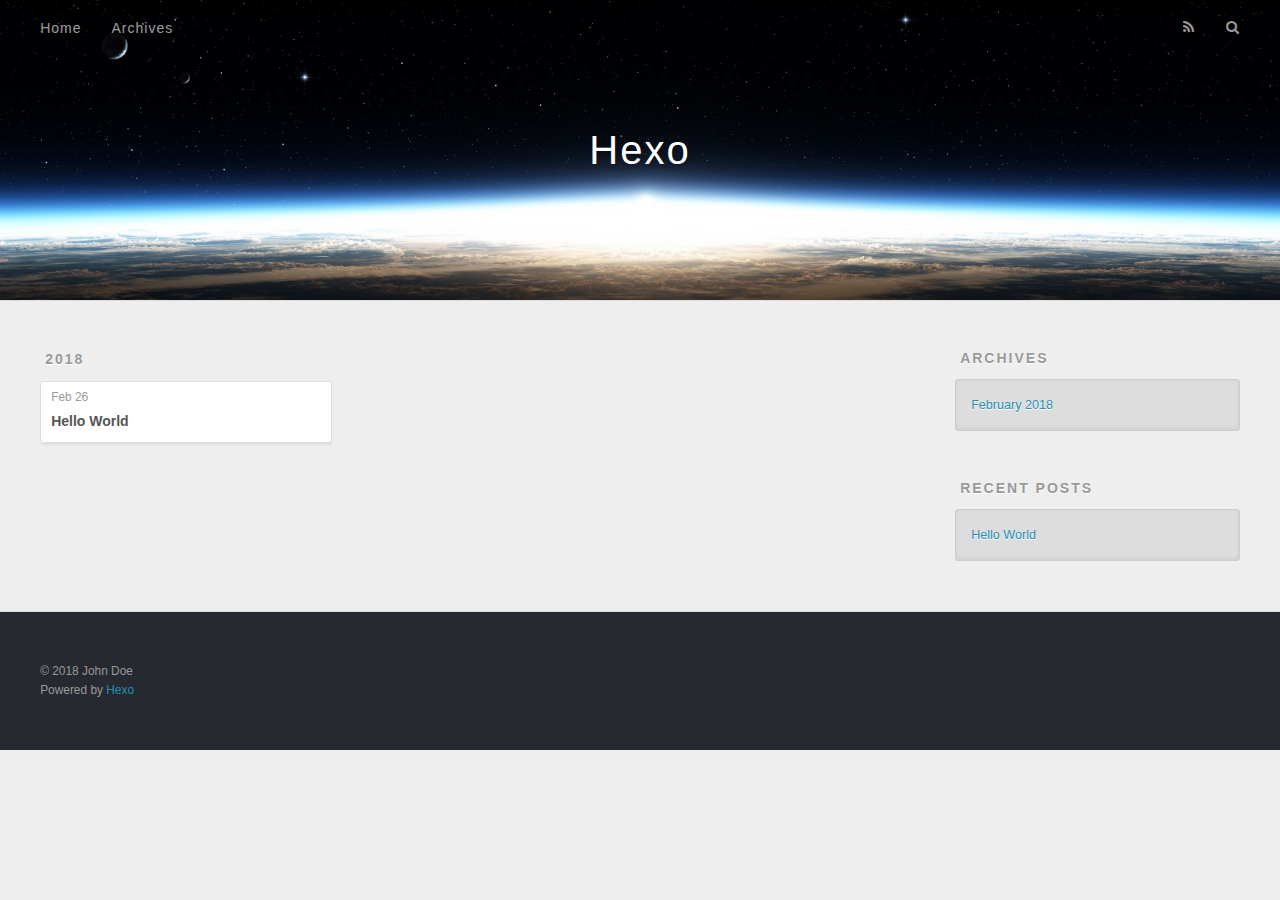
==== archives/index.html @ 4c71c55b "Site updated: 2018-02-26 14:39:07" ====
<!DOCTYPE html>
<html>
<head>
  <meta charset="utf-8">
  

  
  <title>Archives | Hexo</title>
  <meta name="viewport" content="width=device-width, initial-scale=1, maximum-scale=1">
  <meta property="og:type" content="website">
<meta property="og:title" content="Hexo">
<meta property="og:url" content="http://yoursite.com/archives/index.html">
<meta property="og:site_name" content="Hexo">
<meta name="twitter:card" content="summary">
<meta name="twitter:title" content="Hexo">
  
    <link rel="alternate" href="/atom.xml" title="Hexo" type="application/atom+xml">
  
  
    <link rel="icon" href="/favicon.png">
  
  
    <link href="//fonts.googleapis.com/css?family=Source+Code+Pro" rel="stylesheet" type="text/css">
  
  <link rel="stylesheet" href="/css/style.css">
</head>

<body>
  <div id="container">
    <div id="wrap">
      <header id="header">
  <div id="banner"></div>
  <div id="header-outer" class="outer">
    <div id="header-title" class="inner">
      <h1 id="logo-wrap">
        <a href="/" id="logo">Hexo</a>
      </h1>
      
    </div>
    <div id="header-inner" class="inner">
      <nav id="main-nav">
        <a id="main-nav-toggle" class="nav-icon"></a>
        
          <a class="main-nav-link" href="/">Home</a>
        
          <a class="main-nav-link" href="/archives">Archives</a>
        
      </nav>
      <nav id="sub-nav">
        
          <a id="nav-rss-link" class="nav-icon" href="/atom.xml" title="RSS Feed"></a>
        
        <a id="nav-search-btn" class="nav-icon" title="Search"></a>
      </nav>
      <div id="search-form-wrap">
        <form action="//google.com/search" method="get" accept-charset="UTF-8" class="search-form"><input type="search" name="q" class="search-form-input" placeholder="Search"><button type="submit" class="search-form-submit">&#xF002;</button><input type="hidden" name="sitesearch" value="http://yoursite.com"></form>
      </div>
    </div>
  </div>
</header>
      <div class="outer">
        <section id="main">
  
  
    
    
      
      
      <section class="archives-wrap">
        <div class="archive-year-wrap">
          <a href="/archives/2018" class="archive-year">2018</a>
        </div>
        <div class="archives">
    
    <article class="archive-article archive-type-post">
  <div class="archive-article-inner">
    <header class="archive-article-header">
      <a href="/2018/02/26/hello-world/" class="archive-article-date">
  <time datetime="2018-02-26T06:15:56.618Z" itemprop="datePublished">Feb 26</time>
</a>
      
  
    <h1 itemprop="name">
      <a class="archive-article-title" href="/2018/02/26/hello-world/">Hello World</a>
    </h1>
  

    </header>
  </div>
</article>
  
  
    </div></section>
  


</section>
        
          <aside id="sidebar">
  
    

  
    

  
    
  
    
  <div class="widget-wrap">
    <h3 class="widget-title">Archives</h3>
    <div class="widget">
      <ul class="archive-list"><li class="archive-list-item"><a class="archive-list-link" href="/archives/2018/02/">February 2018</a></li></ul>
    </div>
  </div>


  
    
  <div class="widget-wrap">
    <h3 class="widget-title">Recent Posts</h3>
    <div class="widget">
      <ul>
        
          <li>
            <a href="/2018/02/26/hello-world/">Hello World</a>
          </li>
        
      </ul>
    </div>
  </div>

  
</aside>
        
      </div>
      <footer id="footer">
  
  <div class="outer">
    <div id="footer-info" class="inner">
      &copy; 2018 John Doe<br>
      Powered by <a href="http://hexo.io/" target="_blank">Hexo</a>
    </div>
  </div>
</footer>
    </div>
    <nav id="mobile-nav">
  
    <a href="/" class="mobile-nav-link">Home</a>
  
    <a href="/archives" class="mobile-nav-link">Archives</a>
  
</nav>
    

<script src="//ajax.googleapis.com/ajax/libs/jquery/2.0.3/jquery.min.js"></script>


  <link rel="stylesheet" href="/fancybox/jquery.fancybox.css">
  <script src="/fancybox/jquery.fancybox.pack.js"></script>


<script src="/js/script.js"></script>



  </div>
</body>
</html>
---- css/style.css ----
body {
  width: 100%;
}
body:before,
body:after {
  content: "";
  display: table;
}
body:after {
  clear: both;
}
html,
body,
div,
span,
applet,
object,
iframe,
h1,
h2,
h3,
h4,
h5,
h6,
p,
blockquote,
pre,
a,
abbr,
acronym,
address,
big,
cite,
code,
del,
dfn,
em,
img,
ins,
kbd,
q,
s,
samp,
small,
strike,
strong,
sub,
sup,
tt,
var,
dl,
dt,
dd,
ol,
ul,
li,
fieldset,
form,
label,
legend,
table,
caption,
tbody,
tfoot,
thead,
tr,
th,
td {
  margin: 0;
  padding: 0;
  border: 0;
  outline: 0;
  font-weight: inherit;
  font-style: inherit;
  font-family: inherit;
  font-size: 100%;
  vertical-align: baseline;
}
body {
  line-height: 1;
  color: #000;
  background: #fff;
}
ol,
ul {
  list-style: none;
}
table {
  border-collapse: separate;
  border-spacing: 0;
  vertical-align: middle;
}
caption,
th,
td {
  text-align: left;
  font-weight: normal;
  vertical-align: middle;
}
a img {
  border: none;
}
input,
button {
  margin: 0;
  padding: 0;
}
input::-moz-focus-inner,
button::-moz-focus-inner {
  border: 0;
  padding: 0;
}
@font-face {
  font-family: FontAwesome;
  font-style: normal;
  font-weight: normal;
  src: url("fonts/fontawesome-webfont.eot?v=#4.0.3");
  src: url("fonts/fontawesome-webfont.eot?#iefix&v=#4.0.3") format("embedded-opentype"), url("fonts/fontawesome-webfont.woff?v=#4.0.3") format("woff"), url("fonts/fontawesome-webfont.ttf?v=#4.0.3") format("truetype"), url("fonts/fontawesome-webfont.svg#fontawesomeregular?v=#4.0.3") format("svg");
}
html,
body,
#container {
  height: 100%;
}
body {
  background: #eee;
  font: 14px -apple-system, BlinkMacSystemFont, "Segoe UI", "Roboto", "Oxygen", "Ubuntu", "Cantarell", "Fira Sans", "Droid Sans", "Helvetica Neue", sans-serif;
  -webkit-text-size-adjust: 100%;
}
.outer {
  max-width: 1220px;
  margin: 0 auto;
  padding: 0 20px;
}
.outer:before,
.outer:after {
  content: "";
  display: table;
}
.outer:after {
  clear: both;
}
.inner {
  display: inline;
  float: left;
  width: 98.33333333333333%;
  margin: 0 0.833333333333333%;
}
.left,
.alignleft {
  float: left;
}
.right,
.alignright {
  float: right;
}
.clear {
  clear: both;
}
#container {
  position: relative;
}
.mobile-nav-on {
  overflow: hidden;
}
#wrap {
  height: 100%;
  width: 100%;
  position: absolute;
  top: 0;
  left: 0;
  -webkit-transition: 0.2s ease-out;
  -moz-transition: 0.2s ease-out;
  -ms-transition: 0.2s ease-out;
  transition: 0.2s ease-out;
  z-index: 1;
  background: #eee;
}
.mobile-nav-on #wrap {
  left: 280px;
}
@media screen and (min-width: 768px) {
  #main {
    display: inline;
    float: left;
    width: 73.33333333333333%;
    margin: 0 0.833333333333333%;
  }
}
.article-date,
.article-category-link,
.archive-year,
.widget-title {
  text-decoration: none;
  text-transform: uppercase;
  letter-spacing: 2px;
  color: #999;
  margin-bottom: 1em;
  margin-left: 5px;
  line-height: 1em;
  text-shadow: 0 1px #fff;
  font-weight: bold;
}
.article-inner,
.archive-article-inner {
  background: #fff;
  -webkit-box-shadow: 1px 2px 3px #ddd;
  box-shadow: 1px 2px 3px #ddd;
  border: 1px solid #ddd;
  border-radius: 3px;
}
.article-entry h1,
.widget h1 {
  font-size: 2em;
}
.article-entry h2,
.widget h2 {
  font-size: 1.5em;
}
.article-entry h3,
.widget h3 {
  font-size: 1.3em;
}
.article-entry h4,
.widget h4 {
  font-size: 1.2em;
}
.article-entry h5,
.widget h5 {
  font-size: 1em;
}
.article-entry h6,
.widget h6 {
  font-size: 1em;
  color: #999;
}
.article-entry hr,
.widget hr {
  border: 1px dashed #ddd;
}
.article-entry strong,
.widget strong {
  font-weight: bold;
}
.article-entry em,
.widget em,
.article-entry cite,
.widget cite {
  font-style: italic;
}
.article-entry sup,
.widget sup,
.article-entry sub,
.widget sub {
  font-size: 0.75em;
  line-height: 0;
  position: relative;
  vertical-align: baseline;
}
.article-entry sup,
.widget sup {
  top: -0.5em;
}
.article-entry sub,
.widget sub {
  bottom: -0.2em;
}
.article-entry small,
.widget small {
  font-size: 0.85em;
}
.article-entry acronym,
.widget acronym,
.article-entry abbr,
.widget abbr {
  border-bottom: 1px dotted;
}
.article-entry ul,
.widget ul,
.article-entry ol,
.widget ol,
.article-entry dl,
.widget dl {
  margin: 0 20px;
  line-height: 1.6em;
}
.article-entry ul ul,
.widget ul ul,
.article-entry ol ul,
.widget ol ul,
.article-entry ul ol,
.widget ul ol,
.article-entry ol ol,
.widget ol ol {
  margin-top: 0;
  margin-bottom: 0;
}
.article-entry ul,
.widget ul {
  list-style: disc;
}
.article-entry ol,
.widget ol {
  list-style: decimal;
}
.article-entry dt,
.widget dt {
  font-weight: bold;
}
#header {
  height: 300px;
  position: relative;
  border-bottom: 1px solid #ddd;
}
#header:before,
#header:after {
  content: "";
  position: absolute;
  left: 0;
  right: 0;
  height: 40px;
}
#header:before {
  top: 0;
  background: -webkit-linear-gradient(rgba(0,0,0,0.2), transparent);
  background: -moz-linear-gradient(rgba(0,0,0,0.2), transparent);
  background: -ms-linear-gradient(rgba(0,0,0,0.2), transparent);
  background: linear-gradient(rgba(0,0,0,0.2), transparent);
}
#header:after {
  bottom: 0;
  background: -webkit-linear-gradient(transparent, rgba(0,0,0,0.2));
  background: -moz-linear-gradient(transparent, rgba(0,0,0,0.2));
  background: -ms-linear-gradient(transparent, rgba(0,0,0,0.2));
  background: linear-gradient(transparent, rgba(0,0,0,0.2));
}
#header-outer {
  height: 100%;
  position: relative;
}
#header-inner {
  position: relative;
  overflow: hidden;
}
#banner {
  position: absolute;
  top: 0;
  left: 0;
  width: 100%;
  height: 100%;
  background: url("images/banner.jpg") center #000;
  -webkit-background-size: cover;
  -moz-background-size: cover;
  background-size: cover;
  z-index: -1;
}
#header-title {
  text-align: center;
  height: 40px;
  position: absolute;
  top: 50%;
  left: 0;
  margin-top: -20px;
}
#logo,
#subtitle {
  text-decoration: none;
  color: #fff;
  font-weight: 300;
  text-shadow: 0 1px 4px rgba(0,0,0,0.3);
}
#logo {
  font-size: 40px;
  line-height: 40px;
  letter-spacing: 2px;
}
#subtitle {
  font-size: 16px;
  line-height: 16px;
  letter-spacing: 1px;
}
#subtitle-wrap {
  margin-top: 16px;
}
#main-nav {
  float: left;
  margin-left: -15px;
}
.nav-icon,
.main-nav-link {
  float: left;
  color: #fff;
  opacity: 0.6;
  text-decoration: none;
  text-shadow: 0 1px rgba(0,0,0,0.2);
  -webkit-transition: opacity 0.2s;
  -moz-transition: opacity 0.2s;
  -ms-transition: opacity 0.2s;
  transition: opacity 0.2s;
  display: block;
  padding: 20px 15px;
}
.nav-icon:hover,
.main-nav-link:hover {
  opacity: 1;
}
.nav-icon {
  font-family: FontAwesome;
  text-align: center;
  font-size: 14px;
  width: 14px;
  height: 14px;
  padding: 20px 15px;
  position: relative;
  cursor: pointer;
}
.main-nav-link {
  font-weight: 300;
  letter-spacing: 1px;
}
@media screen and (max-width: 479px) {
  .main-nav-link {
    display: none;
  }
}
#main-nav-toggle {
  display: none;
}
#main-nav-toggle:before {
  content: "\f0c9";
}
@media screen and (max-width: 479px) {
  #main-nav-toggle {
    display: block;
  }
}
#sub-nav {
  float: right;
  margin-right: -15px;
}
#nav-rss-link:before {
  content: "\f09e";
}
#nav-search-btn:before {
  content: "\f002";
}
#search-form-wrap {
  position: absolute;
  top: 15px;
  width: 150px;
  height: 30px;
  right: -150px;
  opacity: 0;
  -webkit-transition: 0.2s ease-out;
  -moz-transition: 0.2s ease-out;
  -ms-transition: 0.2s ease-out;
  transition: 0.2s ease-out;
}
#search-form-wrap.on {
  opacity: 1;
  right: 0;
}
@media screen and (max-width: 479px) {
  #search-form-wrap {
    width: 100%;
    right: -100%;
  }
}
.search-form {
  position: absolute;
  top: 0;
  left: 0;
  right: 0;
  background: #fff;
  padding: 5px 15px;
  border-radius: 15px;
  -webkit-box-shadow: 0 0 10px rgba(0,0,0,0.3);
  box-shadow: 0 0 10px rgba(0,0,0,0.3);
}
.search-form-input {
  border: none;
  background: none;
  color: #555;
  width: 100%;
  font: 13px -apple-system, BlinkMacSystemFont, "Segoe UI", "Roboto", "Oxygen", "Ubuntu", "Cantarell", "Fira Sans", "Droid Sans", "Helvetica Neue", sans-serif;
  outline: none;
}
.search-form-input::-webkit-search-results-decoration,
.search-form-input::-webkit-search-cancel-button {
  -webkit-appearance: none;
}
.search-form-submit {
  position: absolute;
  top: 50%;
  right: 10px;
  margin-top: -7px;
  font: 13px FontAwesome;
  border: none;
  background: none;
  color: #bbb;
  cursor: pointer;
}
.search-form-submit:hover,
.search-form-submit:focus {
  color: #777;
}
.article {
  margin: 50px 0;
}
.article-inner {
  overflow: hidden;
}
.article-meta:before,
.article-meta:after {
  content: "";
  display: table;
}
.article-meta:after {
  clear: both;
}
.article-date {
  float: left;
}
.article-category {
  float: left;
  line-height: 1em;
  color: #ccc;
  text-shadow: 0 1px #fff;
  margin-left: 8px;
}
.article-category:before {
  content: "\2022";
}
.article-category-link {
  margin: 0 12px 1em;
}
.article-header {
  padding: 20px 20px 0;
}
.article-title {
  text-decoration: none;
  font-size: 2em;
  font-weight: bold;
  color: #555;
  line-height: 1.1em;
  -webkit-transition: color 0.2s;
  -moz-transition: color 0.2s;
  -ms-transition: color 0.2s;
  transition: color 0.2s;
}
a.article-title:hover {
  color: #258fb8;
}
.article-entry {
  color: #555;
  padding: 0 20px;
}
.article-entry:before,
.article-entry:after {
  content: "";
  display: table;
}
.article-entry:after {
  clear: both;
}
.article-entry p,
.article-entry table {
  line-height: 1.6em;
  margin: 1.6em 0;
}
.article-entry h1,
.article-entry h2,
.article-entry h3,
.article-entry h4,
.article-entry h5,
.article-entry h6 {
  font-weight: bold;
}
.article-entry h1,
.article-entry h2,
.article-entry h3,
.article-entry h4,
.article-entry h5,
.article-entry h6 {
  line-height: 1.1em;
  margin: 1.1em 0;
}
.article-entry a {
  color: #258fb8;
  text-decoration: none;
}
.article-entry a:hover {
  text-decoration: underline;
}
.article-entry ul,
.article-entry ol,
.article-entry dl {
  margin-top: 1.6em;
  margin-bottom: 1.6em;
}
.article-entry img,
.article-entry video {
  max-width: 100%;
  height: auto;
  display: block;
  margin: auto;
}
.article-entry iframe {
  border: none;
}
.article-entry table {
  width: 100%;
  border-collapse: collapse;
  border-spacing: 0;
}
.article-entry th {
  font-weight: bold;
  border-bottom: 3px solid #ddd;
  padding-bottom: 0.5em;
}
.article-entry td {
  border-bottom: 1px solid #ddd;
  padding: 10px 0;
}
.article-entry blockquote {
  font-family: Georgia, "Times New Roman", serif;
  font-size: 1.4em;
  margin: 1.6em 20px;
  text-align: center;
}
.article-entry blockquote footer {
  font-size: 14px;
  margin: 1.6em 0;
  font-family: -apple-system, BlinkMacSystemFont, "Segoe UI", "Roboto", "Oxygen", "Ubuntu", "Cantarell", "Fira Sans", "Droid Sans", "Helvetica Neue", sans-serif;
}
.article-entry blockquote footer cite:before {
  content: "—";
  padding: 0 0.5em;
}
.article-entry .pullquote {
  text-align: left;
  width: 45%;
  margin: 0;
}
.article-entry .pullquote.left {
  margin-left: 0.5em;
  margin-right: 1em;
}
.article-entry .pullquote.right {
  margin-right: 0.5em;
  margin-left: 1em;
}
.article-entry .caption {
  color: #999;
  display: block;
  font-size: 0.9em;
  margin-top: 0.5em;
  position: relative;
  text-align: center;
}
.article-entry .video-container {
  position: relative;
  padding-top: 56.25%;
  height: 0;
  overflow: hidden;
}
.article-entry .video-container iframe,
.article-entry .video-container object,
.article-entry .video-container embed {
  position: absolute;
  top: 0;
  left: 0;
  width: 100%;
  height: 100%;
  margin-top: 0;
}
.article-more-link a {
  display: inline-block;
  line-height: 1em;
  padding: 6px 15px;
  border-radius: 15px;
  background: #eee;
  color: #999;
  text-shadow: 0 1px #fff;
  text-decoration: none;
}
.article-more-link a:hover {
  background: #258fb8;
  color: #fff;
  text-decoration: none;
  text-shadow: 0 1px #1e7293;
}
.article-footer {
  font-size: 0.85em;
  line-height: 1.6em;
  border-top: 1px solid #ddd;
  padding-top: 1.6em;
  margin: 0 20px 20px;
}
.article-footer:before,
.article-footer:after {
  content: "";
  display: table;
}
.article-footer:after {
  clear: both;
}
.article-footer a {
  color: #999;
  text-decoration: none;
}
.article-footer a:hover {
  color: #555;
}
.article-tag-list-item {
  float: left;
  margin-right: 10px;
}
.article-tag-list-link:before {
  content: "#";
}
.article-comment-link {
  float: right;
}
.article-comment-link:before {
  content: "\f075";
  font-family: FontAwesome;
  padding-right: 8px;
}
.article-share-link {
  cursor: pointer;
  float: right;
  margin-left: 20px;
}
.article-share-link:before {
  content: "\f064";
  font-family: FontAwesome;
  padding-right: 6px;
}
#article-nav {
  position: relative;
}
#article-nav:before,
#article-nav:after {
  content: "";
  display: table;
}
#article-nav:after {
  clear: both;
}
@media screen and (min-width: 768px) {
  #article-nav {
    margin: 50px 0;
  }
  #article-nav:before {
    width: 8px;
    height: 8px;
    position: absolute;
    top: 50%;
    left: 50%;
    margin-top: -4px;
    margin-left: -4px;
    content: "";
    border-radius: 50%;
    background: #ddd;
    -webkit-box-shadow: 0 1px 2px #fff;
    box-shadow: 0 1px 2px #fff;
  }
}
.article-nav-link-wrap {
  text-decoration: none;
  text-shadow: 0 1px #fff;
  color: #999;
  -webkit-box-sizing: border-box;
  -moz-box-sizing: border-box;
  box-sizing: border-box;
  margin-top: 50px;
  text-align: center;
  display: block;
}
.article-nav-link-wrap:hover {
  color: #555;
}
@media screen and (min-width: 768px) {
  .article-nav-link-wrap {
    width: 50%;
    margin-top: 0;
  }
}
@media screen and (min-width: 768px) {
  #article-nav-newer {
    float: left;
    text-align: right;
    padding-right: 20px;
  }
}
@media screen and (min-width: 768px) {
  #article-nav-older {
    float: right;
    text-align: left;
    padding-left: 20px;
  }
}
.article-nav-caption {
  text-transform: uppercase;
  letter-spacing: 2px;
  color: #ddd;
  line-height: 1em;
  font-weight: bold;
}
#article-nav-newer .article-nav-caption {
  margin-right: -2px;
}
.article-nav-title {
  font-size: 0.85em;
  line-height: 1.6em;
  margin-top: 0.5em;
}
.article-share-box {
  position: absolute;
  display: none;
  background: #fff;
  -webkit-box-shadow: 1px 2px 10px rgba(0,0,0,0.2);
  box-shadow: 1px 2px 10px rgba(0,0,0,0.2);
  border-radius: 3px;
  margin-left: -145px;
  overflow: hidden;
  z-index: 1;
}
.article-share-box.on {
  display: block;
}
.article-share-input {
  width: 100%;
  background: none;
  -webkit-box-sizing: border-box;
  -moz-box-sizing: border-box;
  box-sizing: border-box;
  font: 14px -apple-system, BlinkMacSystemFont, "Segoe UI", "Roboto", "Oxygen", "Ubuntu", "Cantarell", "Fira Sans", "Droid Sans", "Helvetica Neue", sans-serif;
  padding: 0 15px;
  color: #555;
  outline: none;
  border: 1px solid #ddd;
  border-radius: 3px 3px 0 0;
  height: 36px;
  line-height: 36px;
}
.article-share-links {
  background: #eee;
}
.article-share-links:before,
.article-share-links:after {
  content: "";
  display: table;
}
.article-share-links:after {
  clear: both;
}
.article-share-twitter,
.article-share-facebook,
.article-share-pinterest,
.article-share-google {
  width: 50px;
  height: 36px;
  display: block;
  float: left;
  position: relative;
  color: #999;
  text-shadow: 0 1px #fff;
}
.article-share-twitter:before,
.article-share-facebook:before,
.article-share-pinterest:before,
.article-share-google:before {
  font-size: 20px;
  font-family: FontAwesome;
  width: 20px;
  height: 20px;
  position: absolute;
  top: 50%;
  left: 50%;
  margin-top: -10px;
  margin-left: -10px;
  text-align: center;
}
.article-share-twitter:hover,
.article-share-facebook:hover,
.article-share-pinterest:hover,
.article-share-google:hover {
  color: #fff;
}
.article-share-twitter:before {
  content: "\f099";
}
.article-share-twitter:hover {
  background: #00aced;
  text-shadow: 0 1px #008abe;
}
.article-share-facebook:before {
  content: "\f09a";
}
.article-share-facebook:hover {
  background: #3b5998;
  text-shadow: 0 1px #2f477a;
}
.article-share-pinterest:before {
  content: "\f0d2";
}
.article-share-pinterest:hover {
  background: #cb2027;
  text-shadow: 0 1px #a21a1f;
}
.article-share-google:before {
  content: "\f0d5";
}
.article-share-google:hover {
  background: #dd4b39;
  text-shadow: 0 1px #be3221;
}
.article-gallery {
  background: #000;
  position: relative;
}
.article-gallery-photos {
  position: relative;
  overflow: hidden;
}
.article-gallery-img {
  display: none;
  max-width: 100%;
}
.article-gallery-img:first-child {
  display: block;
}
.article-gallery-img.loaded {
  position: absolute;
  display: block;
}
.article-gallery-img img {
  display: block;
  max-width: 100%;
  margin: 0 auto;
}
#comments {
  background: #fff;
  -webkit-box-shadow: 1px 2px 3px #ddd;
  box-shadow: 1px 2px 3px #ddd;
  padding: 20px;
  border: 1px solid #ddd;
  border-radius: 3px;
  margin: 50px 0;
}
#comments a {
  color: #258fb8;
}
.archives-wrap {
  margin: 50px 0;
}
.archives:before,
.archives:after {
  content: "";
  display: table;
}
.archives:after {
  clear: both;
}
.archive-year-wrap {
  margin-bottom: 1em;
}
.archives {
  -webkit-column-gap: 10px;
  -moz-column-gap: 10px;
  column-gap: 10px;
}
@media screen and (min-width: 480px) and (max-width: 767px) {
  .archives {
    -webkit-column-count: 2;
    -moz-column-count: 2;
    column-count: 2;
  }
}
@media screen and (min-width: 768px) {
  .archives {
    -webkit-column-count: 3;
    -moz-column-count: 3;
    column-count: 3;
  }
}
.archive-article {
  -webkit-column-break-inside: avoid;
  page-break-inside: avoid;
  overflow: hidden;
  break-inside: avoid-column;
}
.archive-article-inner {
  padding: 10px;
  margin-bottom: 15px;
}
.archive-article-title {
  text-decoration: none;
  font-weight: bold;
  color: #555;
  -webkit-transition: color 0.2s;
  -moz-transition: color 0.2s;
  -ms-transition: color 0.2s;
  transition: color 0.2s;
  line-height: 1.6em;
}
.archive-article-title:hover {
  color: #258fb8;
}
.archive-article-footer {
  margin-top: 1em;
}
.archive-article-date {
  color: #999;
  text-decoration: none;
  font-size: 0.85em;
  line-height: 1em;
  margin-bottom: 0.5em;
  display: block;
}
#page-nav {
  margin: 50px auto;
  background: #fff;
  -webkit-box-shadow: 1px 2px 3px #ddd;
  box-shadow: 1px 2px 3px #ddd;
  border: 1px solid #ddd;
  border-radius: 3px;
  text-align: center;
  color: #999;
  overflow: hidden;
}
#page-nav:before,
#page-nav:after {
  content: "";
  display: table;
}
#page-nav:after {
  clear: both;
}
#page-nav a,
#page-nav span {
  padding: 10px 20px;
  line-height: 1;
  height: 2ex;
}
#page-nav a {
  color: #999;
  text-decoration: none;
}
#page-nav a:hover {
  background: #999;
  color: #fff;
}
#page-nav .prev {
  float: left;
}
#page-nav .next {
  float: right;
}
#page-nav .page-number {
  display: inline-block;
}
@media screen and (max-width: 479px) {
  #page-nav .page-number {
    display: none;
  }
}
#page-nav .current {
  color: #555;
  font-weight: bold;
}
#page-nav .space {
  color: #ddd;
}
#footer {
  background: #262a30;
  padding: 50px 0;
  border-top: 1px solid #ddd;
  color: #999;
}
#footer a {
  color: #258fb8;
  text-decoration: none;
}
#footer a:hover {
  text-decoration: underline;
}
#footer-info {
  line-height: 1.6em;
  font-size: 0.85em;
}
.article-entry pre,
.article-entry .highlight {
  background: #2d2d2d;
  margin: 0 -20px;
  padding: 15px 20px;
  border-style: solid;
  border-color: #ddd;
  border-width: 1px 0;
  overflow: auto;
  color: #ccc;
  line-height: 22.400000000000002px;
}
.article-entry .highlight .gutter pre,
.article-entry .gist .gist-file .gist-data .line-numbers {
  color: #666;
  font-size: 0.85em;
}
.article-entry pre,
.article-entry code {
  font-family: "Source Code Pro", Consolas, Monaco, Menlo, Consolas, monospace;
}
.article-entry code {
  background: #eee;
  text-shadow: 0 1px #fff;
  padding: 0 0.3em;
}
.article-entry pre code {
  background: none;
  text-shadow: none;
  padding: 0;
}
.article-entry .highlight pre {
  border: none;
  margin: 0;
  padding: 0;
}
.article-entry .highlight table {
  margin: 0;
  width: auto;
}
.article-entry .highlight td {
  border: none;
  padding: 0;
}
.article-entry .highlight figcaption {
  font-size: 0.85em;
  color: #999;
  line-height: 1em;
  margin-bottom: 1em;
}
.article-entry .highlight figcaption:before,
.article-entry .highlight figcaption:after {
  content: "";
  display: table;
}
.article-entry .highlight figcaption:after {
  clear: both;
}
.article-entry .highlight figcaption a {
  float: right;
}
.article-entry .highlight .gutter pre {
  text-align: right;
  padding-right: 20px;
}
.article-entry .highlight .line {
  height: 22.400000000000002px;
}
.article-entry .highlight .line.marked {
  background: #515151;
}
.article-entry .gist {
  margin: 0 -20px;
  border-style: solid;
  border-color: #ddd;
  border-width: 1px 0;
  background: #2d2d2d;
  padding: 15px 20px 15px 0;
}
.article-entry .gist .gist-file {
  border: none;
  font-family: "Source Code Pro", Consolas, Monaco, Menlo, Consolas, monospace;
  margin: 0;
}
.article-entry .gist .gist-file .gist-data {
  background: none;
  border: none;
}
.article-entry .gist .gist-file .gist-data .line-numbers {
  background: none;
  border: none;
  padding: 0 20px 0 0;
}
.article-entry .gist .gist-file .gist-data .line-data {
  padding: 0 !important;
}
.article-entry .gist .gist-file .highlight {
  margin: 0;
  padding: 0;
  border: none;
}
.article-entry .gist .gist-file .gist-meta {
  background: #2d2d2d;
  color: #999;
  font: 0.85em -apple-system, BlinkMacSystemFont, "Segoe UI", "Roboto", "Oxygen", "Ubuntu", "Cantarell", "Fira Sans", "Droid Sans", "Helvetica Neue", sans-serif;
  text-shadow: 0 0;
  padding: 0;
  margin-top: 1em;
  margin-left: 20px;
}
.article-entry .gist .gist-file .gist-meta a {
  color: #258fb8;
  font-weight: normal;
}
.article-entry .gist .gist-file .gist-meta a:hover {
  text-decoration: underline;
}
pre .comment,
pre .title {
  color: #999;
}
pre .variable,
pre .attribute,
pre .tag,
pre .regexp,
pre .ruby .constant,
pre .xml .tag .title,
pre .xml .pi,
pre .xml .doctype,
pre .html .doctype,
pre .css .id,
pre .css .class,
pre .css .pseudo {
  color: #f2777a;
}
pre .number,
pre .preprocessor,
pre .built_in,
pre .literal,
pre .params,
pre .constant {
  color: #f99157;
}
pre .class,
pre .ruby .class .title,
pre .css .rules .attribute {
  color: #9c9;
}
pre .string,
pre .value,
pre .inheritance,
pre .header,
pre .ruby .symbol,
pre .xml .cdata {
  color: #9c9;
}
pre .css .hexcolor {
  color: #6cc;
}
pre .function,
pre .python .decorator,
pre .python .title,
pre .ruby .function .title,
pre .ruby .title .keyword,
pre .perl .sub,
pre .javascript .title,
pre .coffeescript .title {
  color: #69c;
}
pre .keyword,
pre .javascript .function {
  color: #c9c;
}
@media screen and (max-width: 479px) {
  #mobile-nav {
    position: absolute;
    top: 0;
    left: 0;
    width: 280px;
    height: 100%;
    background: #191919;
    border-right: 1px solid #fff;
  }
}
@media screen and (max-width: 479px) {
  .mobile-nav-link {
    display: block;
    color: #999;
    text-decoration: none;
    padding: 15px 20px;
    font-weight: bold;
  }
  .mobile-nav-link:hover {
    color: #fff;
  }
}
@media screen and (min-width: 768px) {
  #sidebar {
    display: inline;
    float: left;
    width: 23.333333333333332%;
    margin: 0 0.833333333333333%;
  }
}
.widget-wrap {
  margin: 50px 0;
}
.widget {
  color: #777;
  text-shadow: 0 1px #fff;
  background: #ddd;
  -webkit-box-shadow: 0 -1px 4px #ccc inset;
  box-shadow: 0 -1px 4px #ccc inset;
  border: 1px solid #ccc;
  padding: 15px;
  border-radius: 3px;
}
.widget a {
  color: #258fb8;
  text-decoration: none;
}
.widget a:hover {
  text-decoration: underline;
}
.widget ul ul,
.widget ol ul,
.widget dl ul,
.widget ul ol,
.widget ol ol,
.widget dl ol,
.widget ul dl,
.widget ol dl,
.widget dl dl {
  margin-left: 15px;
  list-style: disc;
}
.widget {
  line-height: 1.6em;
  word-wrap: break-word;
  font-size: 0.9em;
}
.widget ul,
.widget ol {
  list-style: none;
  margin: 0;
}
.widget ul ul,
.widget ol ul,
.widget ul ol,
.widget ol ol {
  margin: 0 20px;
}
.widget ul ul,
.widget ol ul {
  list-style: disc;
}
.widget ul ol,
.widget ol ol {
  list-style: decimal;
}
.category-list-count,
.tag-list-count,
.archive-list-count {
  padding-left: 5px;
  color: #999;
  font-size: 0.85em;
}
.category-list-count:before,
.tag-list-count:before,
.archive-list-count:before {
  content: "(";
}
.category-list-count:after,
.tag-list-count:after,
.archive-list-count:after {
  content: ")";
}
.tagcloud a {
  margin-right: 5px;
  display: inline-block;
}
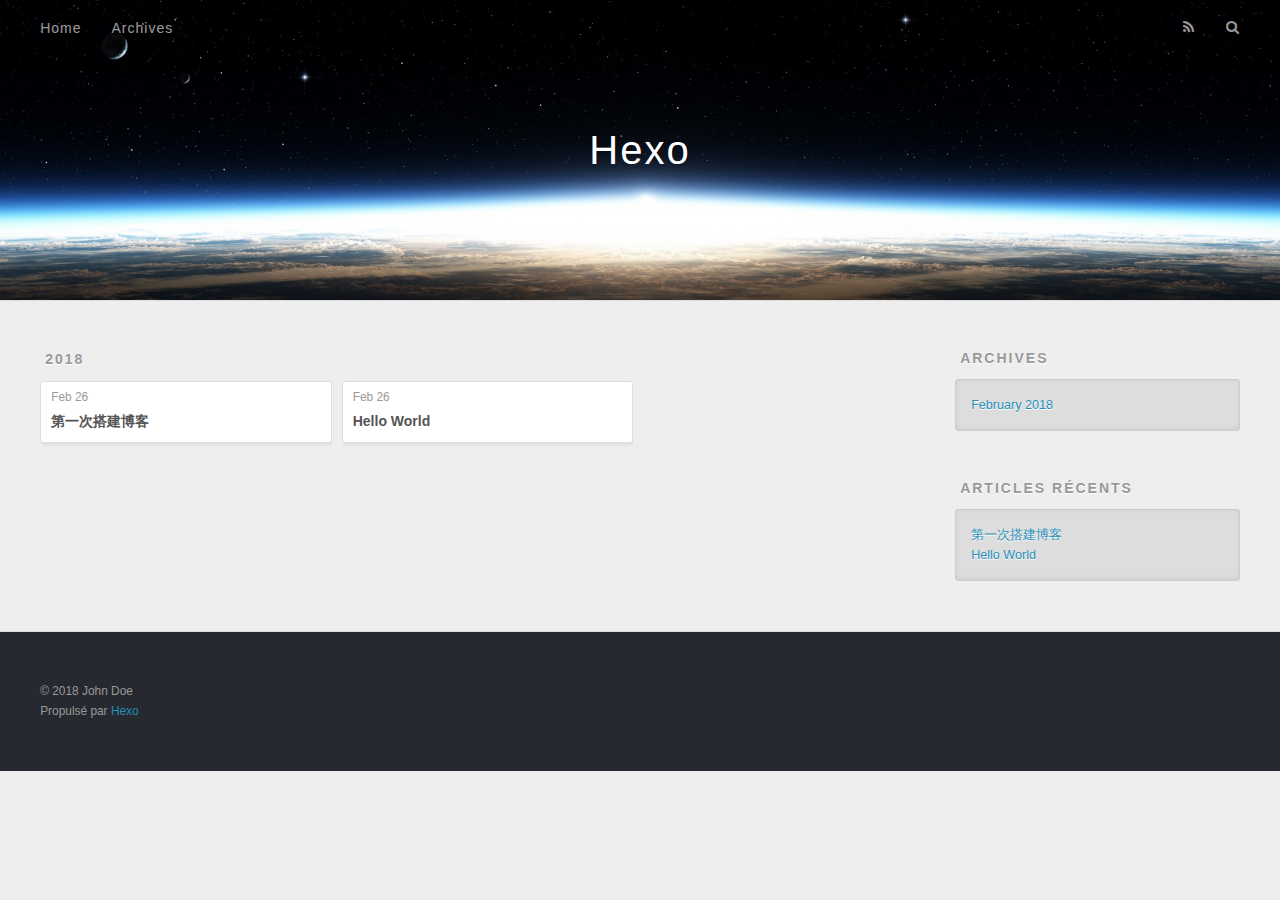
==== commit 18178cd4: "Site updated: 2018-02-26 16:43:11" ====
--- a/archives/index.html
+++ b/archives/index.html
@@ -48,9 +48,9 @@
       </nav>
       <nav id="sub-nav">
         
-          <a id="nav-rss-link" class="nav-icon" href="/atom.xml" title="RSS Feed"></a>
+          <a id="nav-rss-link" class="nav-icon" href="/atom.xml" title="Flux RSS"></a>
         
-        <a id="nav-search-btn" class="nav-icon" title="Search"></a>
+        <a id="nav-search-btn" class="nav-icon" title="Rechercher"></a>
       </nav>
       <div id="search-form-wrap">
         <form action="//google.com/search" method="get" accept-charset="UTF-8" class="search-form"><input type="search" name="q" class="search-form-input" placeholder="Search"><button type="submit" class="search-form-submit">&#xF002;</button><input type="hidden" name="sitesearch" value="http://yoursite.com"></form>
@@ -71,6 +71,25 @@
           <a href="/archives/2018" class="archive-year">2018</a>
         </div>
         <div class="archives">
+    
+    <article class="archive-article archive-type-post">
+  <div class="archive-article-inner">
+    <header class="archive-article-header">
+      <a href="/2018/02/26/第一次搭建博客/" class="archive-article-date">
+  <time datetime="2018-02-26T08:42:47.000Z" itemprop="datePublished">Feb 26</time>
+</a>
+      
+  
+    <h1 itemprop="name">
+      <a class="archive-article-title" href="/2018/02/26/第一次搭建博客/">第一次搭建博客</a>
+    </h1>
+  
+
+    </header>
+  </div>
+</article>
+  
+    
     
     <article class="archive-article archive-type-post">
   <div class="archive-article-inner">
@@ -118,9 +137,13 @@
   
     
   <div class="widget-wrap">
-    <h3 class="widget-title">Recent Posts</h3>
+    <h3 class="widget-title">Articles récents</h3>
     <div class="widget">
       <ul>
+        
+          <li>
+            <a href="/2018/02/26/第一次搭建博客/">第一次搭建博客</a>
+          </li>
         
           <li>
             <a href="/2018/02/26/hello-world/">Hello World</a>
@@ -139,7 +162,7 @@
   <div class="outer">
     <div id="footer-info" class="inner">
       &copy; 2018 John Doe<br>
-      Powered by <a href="http://hexo.io/" target="_blank">Hexo</a>
+      Propulsé par <a href="http://hexo.io/" target="_blank">Hexo</a>
     </div>
   </div>
 </footer>
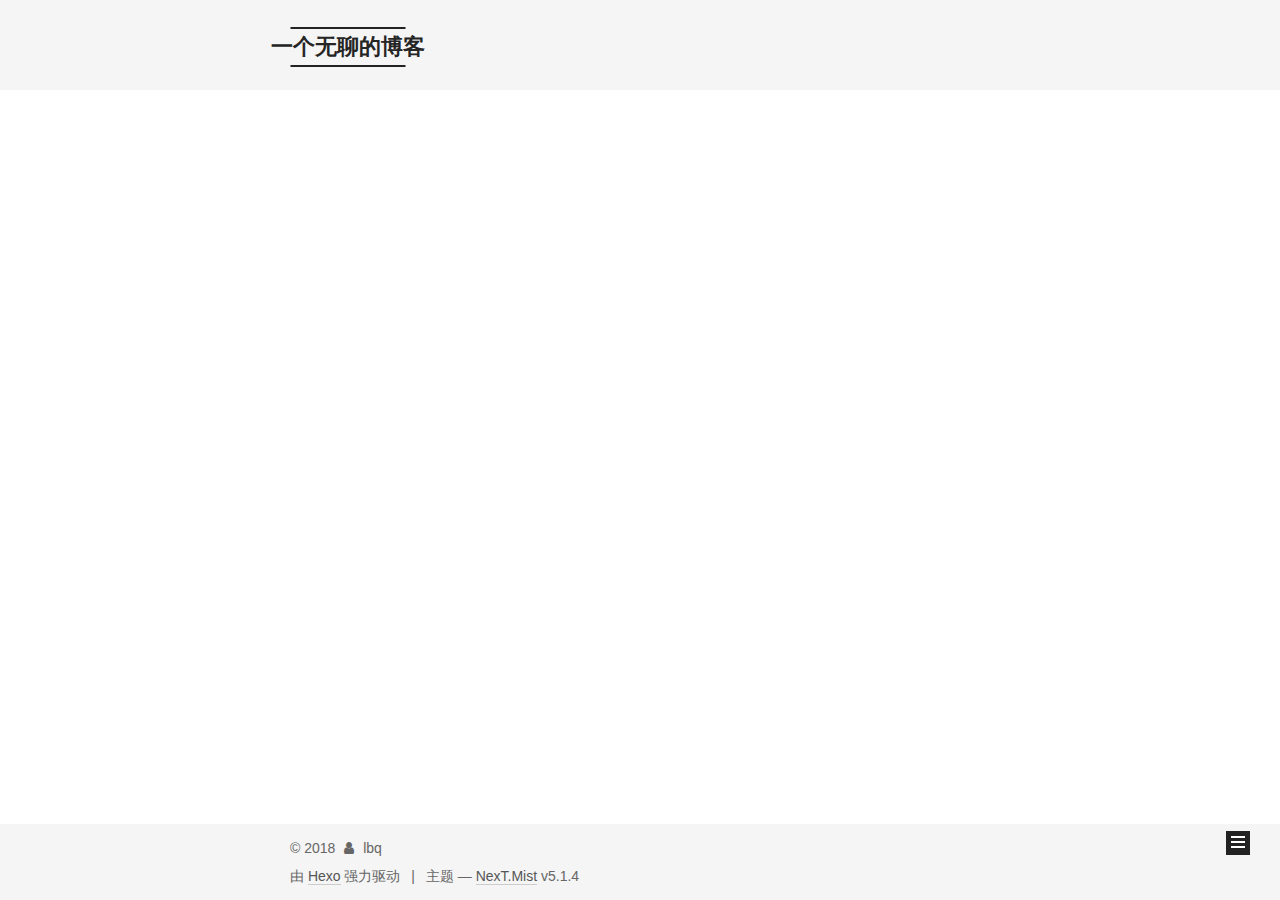
==== commit 4f7152f3: "Site updated: 2018-03-03 11:53:24" ====
--- a/archives/index.html
+++ b/archives/index.html
@@ -1,192 +1,601 @@
 <!DOCTYPE html>
-<html>
+
+
+
+  
+
+
+<html class="theme-next mist use-motion" lang="zh-Hans">
 <head>
-  <meta charset="utf-8">
-  
-
-  
-  <title>Archives | Hexo</title>
-  <meta name="viewport" content="width=device-width, initial-scale=1, maximum-scale=1">
-  <meta property="og:type" content="website">
-<meta property="og:title" content="Hexo">
+  <meta charset="UTF-8"/>
+<meta http-equiv="X-UA-Compatible" content="IE=edge" />
+<meta name="viewport" content="width=device-width, initial-scale=1, maximum-scale=1"/>
+<meta name="theme-color" content="#222">
+
+
+
+
+
+
+
+
+
+<meta http-equiv="Cache-Control" content="no-transform" />
+<meta http-equiv="Cache-Control" content="no-siteapp" />
+
+
+
+
+
+
+
+
+
+
+
+
+
+
+
+
+  
+  
+  <link href="/lib/fancybox/source/jquery.fancybox.css?v=2.1.5" rel="stylesheet" type="text/css" />
+
+
+
+
+
+
+
+<link href="/lib/font-awesome/css/font-awesome.min.css?v=4.6.2" rel="stylesheet" type="text/css" />
+
+<link href="/css/main.css?v=5.1.4" rel="stylesheet" type="text/css" />
+
+
+  <link rel="apple-touch-icon" sizes="180x180" href="/images/apple-touch-icon-next.png?v=5.1.4">
+
+
+  <link rel="icon" type="image/png" sizes="32x32" href="/images/favicon-32x32-next.png?v=5.1.4">
+
+
+  <link rel="icon" type="image/png" sizes="16x16" href="/images/favicon-16x16-next.png?v=5.1.4">
+
+
+  <link rel="mask-icon" href="/images/logo.svg?v=5.1.4" color="#222">
+
+
+
+
+
+  <meta name="keywords" content="Hexo, NexT" />
+
+
+
+
+
+
+
+
+
+
+<meta name="description" content="这个人很懒，她什么都没写">
+<meta property="og:type" content="website">
+<meta property="og:title" content="一个无聊的博客">
 <meta property="og:url" content="http://yoursite.com/archives/index.html">
-<meta property="og:site_name" content="Hexo">
+<meta property="og:site_name" content="一个无聊的博客">
+<meta property="og:description" content="这个人很懒，她什么都没写">
+<meta property="og:locale" content="zh-Hans">
 <meta name="twitter:card" content="summary">
-<meta name="twitter:title" content="Hexo">
-  
-    <link rel="alternate" href="/atom.xml" title="Hexo" type="application/atom+xml">
-  
-  
-    <link rel="icon" href="/favicon.png">
-  
-  
-    <link href="//fonts.googleapis.com/css?family=Source+Code+Pro" rel="stylesheet" type="text/css">
-  
-  <link rel="stylesheet" href="/css/style.css">
+<meta name="twitter:title" content="一个无聊的博客">
+<meta name="twitter:description" content="这个人很懒，她什么都没写">
+
+
+
+<script type="text/javascript" id="hexo.configurations">
+  var NexT = window.NexT || {};
+  var CONFIG = {
+    root: '/',
+    scheme: 'Mist',
+    version: '5.1.4',
+    sidebar: {"position":"left","display":"post","offset":12,"b2t":false,"scrollpercent":false,"onmobile":false},
+    fancybox: true,
+    tabs: true,
+    motion: {"enable":true,"async":false,"transition":{"post_block":"fadeIn","post_header":"slideDownIn","post_body":"slideDownIn","coll_header":"slideLeftIn","sidebar":"slideUpIn"}},
+    duoshuo: {
+      userId: '0',
+      author: '博主'
+    },
+    algolia: {
+      applicationID: '',
+      apiKey: '',
+      indexName: '',
+      hits: {"per_page":10},
+      labels: {"input_placeholder":"Search for Posts","hits_empty":"We didn't find any results for the search: ${query}","hits_stats":"${hits} results found in ${time} ms"}
+    }
+  };
+</script>
+
+
+
+  <link rel="canonical" href="http://yoursite.com/archives/"/>
+
+
+
+
+
+  <title>归档 | 一个无聊的博客</title>
+  
+
+
+
+
+
+
+
+
 </head>
 
-<body>
-  <div id="container">
-    <div id="wrap">
-      <header id="header">
-  <div id="banner"></div>
-  <div id="header-outer" class="outer">
-    <div id="header-title" class="inner">
-      <h1 id="logo-wrap">
-        <a href="/" id="logo">Hexo</a>
-      </h1>
-      
+<body itemscope itemtype="http://schema.org/WebPage" lang="zh-Hans">
+
+  
+  
+    
+  
+
+  <div class="container sidebar-position-left page-archive">
+    <div class="headband"></div>
+
+    <header id="header" class="header" itemscope itemtype="http://schema.org/WPHeader">
+      <div class="header-inner"><div class="site-brand-wrapper">
+  <div class="site-meta ">
+    
+
+    <div class="custom-logo-site-title">
+      <a href="/"  class="brand" rel="start">
+        <span class="logo-line-before"><i></i></span>
+        <span class="site-title">一个无聊的博客</span>
+        <span class="logo-line-after"><i></i></span>
+      </a>
     </div>
-    <div id="header-inner" class="inner">
-      <nav id="main-nav">
-        <a id="main-nav-toggle" class="nav-icon"></a>
-        
-          <a class="main-nav-link" href="/">Home</a>
-        
-          <a class="main-nav-link" href="/archives">Archives</a>
-        
-      </nav>
-      <nav id="sub-nav">
-        
-          <a id="nav-rss-link" class="nav-icon" href="/atom.xml" title="Flux RSS"></a>
-        
-        <a id="nav-search-btn" class="nav-icon" title="Rechercher"></a>
-      </nav>
-      <div id="search-form-wrap">
-        <form action="//google.com/search" method="get" accept-charset="UTF-8" class="search-form"><input type="search" name="q" class="search-form-input" placeholder="Search"><button type="submit" class="search-form-submit">&#xF002;</button><input type="hidden" name="sitesearch" value="http://yoursite.com"></form>
+      
+        <p class="site-subtitle"></p>
+      
+  </div>
+
+  <div class="site-nav-toggle">
+    <button>
+      <span class="btn-bar"></span>
+      <span class="btn-bar"></span>
+      <span class="btn-bar"></span>
+    </button>
+  </div>
+</div>
+
+<nav class="site-nav">
+  
+
+  
+    <ul id="menu" class="menu">
+      
+        
+        <li class="menu-item menu-item-home">
+          <a href="/" rel="section">
+            
+              <i class="menu-item-icon fa fa-fw fa-home"></i> <br />
+            
+            首页
+          </a>
+        </li>
+      
+        
+        <li class="menu-item menu-item-categories">
+          <a href="/categories/" rel="section">
+            
+              <i class="menu-item-icon fa fa-fw fa-th"></i> <br />
+            
+            分类
+          </a>
+        </li>
+      
+        
+        <li class="menu-item menu-item-archives">
+          <a href="/archives/" rel="section">
+            
+              <i class="menu-item-icon fa fa-fw fa-archive"></i> <br />
+            
+            归档
+          </a>
+        </li>
+      
+
+      
+    </ul>
+  
+
+  
+</nav>
+
+
+
+ </div>
+    </header>
+
+    <main id="main" class="main">
+      <div class="main-inner">
+        <div class="content-wrap">
+          <div id="content" class="content">
+            
+
+  
+  
+  
+  <div class="post-block archive">
+    <div id="posts" class="posts-collapse">
+      <span class="archive-move-on"></span>
+
+      <span class="archive-page-counter">
+        
+        
+        
+          
+        
+        嗯..! 目前共计 2 篇日志。 继续努力。
+      </span>
+
+      
+
+        
+        
+        
+
+        
+          
+          <div class="collection-title">
+            <h1 class="archive-year" id="archive-year-2018">2018</h1>
+          </div>
+        
+        
+
+        
+
+  <article class="post post-type-normal" itemscope itemtype="http://schema.org/Article">
+    <header class="post-header">
+
+      <h2 class="post-title">
+        
+            <a class="post-title-link" href="/2018/02/26/第一次搭建博客/" itemprop="url">
+              
+                <span itemprop="name">第一次搭建博客</span>
+              
+            </a>
+        
+      </h2>
+
+      <div class="post-meta">
+        <time class="post-time" itemprop="dateCreated"
+              datetime="2018-02-26T16:42:47+08:00"
+              content="2018-02-26" >
+          02-26
+        </time>
       </div>
+
+    </header>
+  </article>
+
+
+
+      
+
+        
+        
+        
+
+        
+        
+
+        
+
+  <article class="post post-type-normal" itemscope itemtype="http://schema.org/Article">
+    <header class="post-header">
+
+      <h2 class="post-title">
+        
+            <a class="post-title-link" href="/2018/02/26/hello-world/" itemprop="url">
+              
+                <span itemprop="name">Hello World</span>
+              
+            </a>
+        
+      </h2>
+
+      <div class="post-meta">
+        <time class="post-time" itemprop="dateCreated"
+              datetime="2018-02-26T14:15:56+08:00"
+              content="2018-02-26" >
+          02-26
+        </time>
+      </div>
+
+    </header>
+  </article>
+
+
+
+      
+
     </div>
   </div>
-</header>
-      <div class="outer">
-        <section id="main">
-  
-  
-    
-    
-      
-      
-      <section class="archives-wrap">
-        <div class="archive-year-wrap">
-          <a href="/archives/2018" class="archive-year">2018</a>
+  
+  
+  
+
+  
+
+
+
+          </div>
+          
+
+
+          
+
         </div>
-        <div class="archives">
-    
-    <article class="archive-article archive-type-post">
-  <div class="archive-article-inner">
-    <header class="archive-article-header">
-      <a href="/2018/02/26/第一次搭建博客/" class="archive-article-date">
-  <time datetime="2018-02-26T08:42:47.000Z" itemprop="datePublished">Feb 26</time>
-</a>
-      
-  
-    <h1 itemprop="name">
-      <a class="archive-article-title" href="/2018/02/26/第一次搭建博客/">第一次搭建博客</a>
-    </h1>
-  
-
-    </header>
-  </div>
-</article>
-  
-    
-    
-    <article class="archive-article archive-type-post">
-  <div class="archive-article-inner">
-    <header class="archive-article-header">
-      <a href="/2018/02/26/hello-world/" class="archive-article-date">
-  <time datetime="2018-02-26T06:15:56.618Z" itemprop="datePublished">Feb 26</time>
-</a>
-      
-  
-    <h1 itemprop="name">
-      <a class="archive-article-title" href="/2018/02/26/hello-world/">Hello World</a>
-    </h1>
-  
-
-    </header>
-  </div>
-</article>
-  
-  
-    </div></section>
-  
-
-
-</section>
-        
-          <aside id="sidebar">
-  
-    
-
-  
-    
-
-  
-    
-  
-    
-  <div class="widget-wrap">
-    <h3 class="widget-title">Archives</h3>
-    <div class="widget">
-      <ul class="archive-list"><li class="archive-list-item"><a class="archive-list-link" href="/archives/2018/02/">February 2018</a></li></ul>
+        
+          
+  
+  <div class="sidebar-toggle">
+    <div class="sidebar-toggle-line-wrap">
+      <span class="sidebar-toggle-line sidebar-toggle-line-first"></span>
+      <span class="sidebar-toggle-line sidebar-toggle-line-middle"></span>
+      <span class="sidebar-toggle-line sidebar-toggle-line-last"></span>
     </div>
   </div>
 
-
-  
+  <aside id="sidebar" class="sidebar">
     
-  <div class="widget-wrap">
-    <h3 class="widget-title">Articles récents</h3>
-    <div class="widget">
-      <ul>
-        
-          <li>
-            <a href="/2018/02/26/第一次搭建博客/">第一次搭建博客</a>
-          </li>
-        
-          <li>
-            <a href="/2018/02/26/hello-world/">Hello World</a>
-          </li>
-        
-      </ul>
+    <div class="sidebar-inner">
+
+      
+
+      
+
+      <section class="site-overview-wrap sidebar-panel sidebar-panel-active">
+        <div class="site-overview">
+          <div class="site-author motion-element" itemprop="author" itemscope itemtype="http://schema.org/Person">
+            
+              <p class="site-author-name" itemprop="name">lbq</p>
+              <p class="site-description motion-element" itemprop="description">这个人很懒，她什么都没写</p>
+          </div>
+
+          <nav class="site-state motion-element">
+
+            
+              <div class="site-state-item site-state-posts">
+              
+                <a href="/archives/">
+              
+                  <span class="site-state-item-count">2</span>
+                  <span class="site-state-item-name">日志</span>
+                </a>
+              </div>
+            
+
+            
+
+            
+
+          </nav>
+
+          
+
+          
+
+          
+          
+
+          
+          
+
+          
+
+        </div>
+      </section>
+
+      
+
+      
+
     </div>
+  </aside>
+
+
+        
+      </div>
+    </main>
+
+    <footer id="footer" class="footer">
+      <div class="footer-inner">
+        <div class="copyright">&copy; <span itemprop="copyrightYear">2018</span>
+  <span class="with-love">
+    <i class="fa fa-user"></i>
+  </span>
+  <span class="author" itemprop="copyrightHolder">lbq</span>
+
+  
+</div>
+
+
+  <div class="powered-by">由 <a class="theme-link" target="_blank" href="https://hexo.io">Hexo</a> 强力驱动</div>
+
+
+
+  <span class="post-meta-divider">|</span>
+
+
+
+  <div class="theme-info">主题 &mdash; <a class="theme-link" target="_blank" href="https://github.com/iissnan/hexo-theme-next">NexT.Mist</a> v5.1.4</div>
+
+
+
+
+        
+
+
+
+
+
+
+
+        
+      </div>
+    </footer>
+
+    
+      <div class="back-to-top">
+        <i class="fa fa-arrow-up"></i>
+        
+      </div>
+    
+
+    
+
   </div>
 
   
-</aside>
-        
-      </div>
-      <footer id="footer">
-  
-  <div class="outer">
-    <div id="footer-info" class="inner">
-      &copy; 2018 John Doe<br>
-      Propulsé par <a href="http://hexo.io/" target="_blank">Hexo</a>
-    </div>
-  </div>
-</footer>
-    </div>
-    <nav id="mobile-nav">
-  
-    <a href="/" class="mobile-nav-link">Home</a>
-  
-    <a href="/archives" class="mobile-nav-link">Archives</a>
-  
-</nav>
-    
-
-<script src="//ajax.googleapis.com/ajax/libs/jquery/2.0.3/jquery.min.js"></script>
-
-
-  <link rel="stylesheet" href="/fancybox/jquery.fancybox.css">
-  <script src="/fancybox/jquery.fancybox.pack.js"></script>
-
-
-<script src="/js/script.js"></script>
-
-
-
-  </div>
+
+<script type="text/javascript">
+  if (Object.prototype.toString.call(window.Promise) !== '[object Function]') {
+    window.Promise = null;
+  }
+</script>
+
+
+
+
+
+
+
+
+
+  
+
+
+
+
+
+
+
+
+
+
+
+
+  
+  
+    <script type="text/javascript" src="/lib/jquery/index.js?v=2.1.3"></script>
+  
+
+  
+  
+    <script type="text/javascript" src="/lib/fastclick/lib/fastclick.min.js?v=1.0.6"></script>
+  
+
+  
+  
+    <script type="text/javascript" src="/lib/jquery_lazyload/jquery.lazyload.js?v=1.9.7"></script>
+  
+
+  
+  
+    <script type="text/javascript" src="/lib/velocity/velocity.min.js?v=1.2.1"></script>
+  
+
+  
+  
+    <script type="text/javascript" src="/lib/velocity/velocity.ui.min.js?v=1.2.1"></script>
+  
+
+  
+  
+    <script type="text/javascript" src="/lib/fancybox/source/jquery.fancybox.pack.js?v=2.1.5"></script>
+  
+
+
+  
+
+
+  <script type="text/javascript" src="/js/src/utils.js?v=5.1.4"></script>
+
+  <script type="text/javascript" src="/js/src/motion.js?v=5.1.4"></script>
+
+
+
+  
+  
+
+  
+
+  
+
+
+  <script type="text/javascript" src="/js/src/bootstrap.js?v=5.1.4"></script>
+
+
+
+  
+
+
+  
+
+
+
+
+	
+
+
+
+
+
+  
+
+
+
+
+
+  
+
+
+
+
+
+
+
+
+
+
+
+
+  
+
+
+
+
+
+  
+
+  
+
+  
+
+  
+  
+
+  
+
+  
+
+  
+
 </body>
-</html>+</html>
--- a/css/main.css
+++ b/css/main.css
@@ -0,0 +1,2906 @@
+/* normalize.css v3.0.2 | MIT License | git.io/normalize */
+html {
+  font-family: sans-serif; /* 1 */
+  -ms-text-size-adjust: 100%; /* 2 */
+  -webkit-text-size-adjust: 100%; /* 2 */
+}
+body {
+  margin: 0;
+}
+article,
+aside,
+details,
+figcaption,
+figure,
+footer,
+header,
+hgroup,
+main,
+menu,
+nav,
+section,
+summary {
+  display: block;
+}
+audio,
+canvas,
+progress,
+video {
+  display: inline-block; /* 1 */
+  vertical-align: baseline; /* 2 */
+}
+audio:not([controls]) {
+  display: none;
+  height: 0;
+}
+[hidden],
+template {
+  display: none;
+}
+a {
+  background-color: transparent;
+}
+a:active,
+a:hover {
+  outline: 0;
+}
+abbr[title] {
+  border-bottom: 1px dotted;
+}
+b,
+strong {
+  font-weight: bold;
+}
+dfn {
+  font-style: italic;
+}
+h1 {
+  font-size: 2em;
+  margin: 0.67em 0;
+}
+mark {
+  background: #ff0;
+  color: #000;
+}
+small {
+  font-size: 80%;
+}
+sub,
+sup {
+  font-size: 75%;
+  line-height: 0;
+  position: relative;
+  vertical-align: baseline;
+}
+sup {
+  top: -0.5em;
+}
+sub {
+  bottom: -0.25em;
+}
+img {
+  border: 0;
+}
+svg:not(:root) {
+  overflow: hidden;
+}
+figure {
+  margin: 1em 40px;
+}
+hr {
+  -moz-box-sizing: content-box;
+  box-sizing: content-box;
+  height: 0;
+}
+pre {
+  overflow: auto;
+}
+code,
+kbd,
+pre,
+samp {
+  font-family: monospace, monospace;
+  font-size: 1em;
+}
+button,
+input,
+optgroup,
+select,
+textarea {
+  color: inherit; /* 1 */
+  font: inherit; /* 2 */
+  margin: 0; /* 3 */
+}
+button {
+  overflow: visible;
+}
+button,
+select {
+  text-transform: none;
+}
+button,
+html input[type="button"],
+input[type="reset"],
+input[type="submit"] {
+  -webkit-appearance: button; /* 2 */
+  cursor: pointer; /* 3 */
+}
+button[disabled],
+html input[disabled] {
+  cursor: default;
+}
+button::-moz-focus-inner,
+input::-moz-focus-inner {
+  border: 0;
+  padding: 0;
+}
+input {
+  line-height: normal;
+}
+input[type="checkbox"],
+input[type="radio"] {
+  box-sizing: border-box; /* 1 */
+  padding: 0; /* 2 */
+}
+input[type="number"]::-webkit-inner-spin-button,
+input[type="number"]::-webkit-outer-spin-button {
+  height: auto;
+}
+input[type="search"] {
+  -webkit-appearance: textfield; /* 1 */
+  -moz-box-sizing: content-box;
+  -webkit-box-sizing: content-box; /* 2 */
+  box-sizing: content-box;
+}
+input[type="search"]::-webkit-search-cancel-button,
+input[type="search"]::-webkit-search-decoration {
+  -webkit-appearance: none;
+}
+fieldset {
+  border: 1px solid #c0c0c0;
+  margin: 0 2px;
+  padding: 0.35em 0.625em 0.75em;
+}
+legend {
+  border: 0; /* 1 */
+  padding: 0; /* 2 */
+}
+textarea {
+  overflow: auto;
+}
+optgroup {
+  font-weight: bold;
+}
+table {
+  border-collapse: collapse;
+  border-spacing: 0;
+}
+td,
+th {
+  padding: 0;
+}
+::selection {
+  background: #262a30;
+  color: #fff;
+}
+body {
+  position: relative;
+  font-family: 'Lato', "PingFang SC", "Microsoft YaHei", sans-serif;
+  font-size: 14px;
+  line-height: 2;
+  color: #555;
+  background: #fff;
+}
+@media (max-width: 767px) {
+  body {
+    padding-right: 0 !important;
+  }
+}
+@media (min-width: 768px) and (max-width: 991px) {
+  body {
+    padding-right: 0 !important;
+  }
+}
+@media (min-width: 1600px) {
+  body {
+    font-size: 16px;
+  }
+}
+h1,
+h2,
+h3,
+h4,
+h5,
+h6 {
+  margin: 0;
+  padding: 0;
+  font-weight: bold;
+  line-height: 1.5;
+  font-family: 'Lato', "PingFang SC", "Microsoft YaHei", sans-serif;
+}
+h2,
+h3,
+h4,
+h5,
+h6 {
+  margin: 20px 0 15px;
+}
+h1 {
+  font-size: 24px;
+}
+@media (max-width: 767px) {
+  h1 {
+    font-size: 20px;
+  }
+}
+h2 {
+  font-size: 22px;
+}
+@media (max-width: 767px) {
+  h2 {
+    font-size: 18px;
+  }
+}
+h3 {
+  font-size: 20px;
+}
+@media (max-width: 767px) {
+  h3 {
+    font-size: 16px;
+  }
+}
+h4 {
+  font-size: 18px;
+}
+@media (max-width: 767px) {
+  h4 {
+    font-size: 14px;
+  }
+}
+h5 {
+  font-size: 16px;
+}
+@media (max-width: 767px) {
+  h5 {
+    font-size: 12px;
+  }
+}
+h6 {
+  font-size: 14px;
+}
+@media (max-width: 767px) {
+  h6 {
+    font-size: 10px;
+  }
+}
+p {
+  margin: 0 0 20px 0;
+}
+a {
+  color: #555;
+  text-decoration: none;
+  outline: none;
+  border-bottom: 1px solid #999;
+  word-wrap: break-word;
+}
+a:hover {
+  color: #222;
+  border-bottom-color: #222;
+}
+blockquote {
+  margin: 0;
+  padding: 0;
+}
+img {
+  display: block;
+  margin: auto;
+  max-width: 100%;
+  height: auto;
+}
+hr {
+  margin: 40px 0;
+  height: 3px;
+  border: none;
+  background-color: #ddd;
+  background-image: repeating-linear-gradient(-45deg, #fff, #fff 4px, transparent 4px, transparent 8px);
+}
+blockquote {
+  padding: 0 15px;
+  color: #666;
+  border-left: 4px solid #ddd;
+}
+blockquote cite::before {
+  content: "-";
+  padding: 0 5px;
+}
+dt {
+  font-weight: 700;
+}
+dd {
+  margin: 0;
+  padding: 0;
+}
+kbd {
+  border: 1px solid #ccc;
+  border-radius: 0.2em;
+  box-shadow: 0.1em 0.1em 0.2em rgba(0,0,0,0.1);
+  background-color: #f9f9f9;
+  font-family: inherit;
+  background-image: -webkit-linear-gradient(top, #eee, #fff, #eee);
+  padding: 0.1em 0.3em;
+  white-space: nowrap;
+}
+.text-left {
+  text-align: left;
+}
+.text-center {
+  text-align: center;
+}
+.text-right {
+  text-align: right;
+}
+.text-justify {
+  text-align: justify;
+}
+.text-nowrap {
+  white-space: nowrap;
+}
+.text-lowercase {
+  text-transform: lowercase;
+}
+.text-uppercase {
+  text-transform: uppercase;
+}
+.text-capitalize {
+  text-transform: capitalize;
+}
+.center-block {
+  display: block;
+  margin-left: auto;
+  margin-right: auto;
+}
+.clearfix:before,
+.clearfix:after {
+  content: " ";
+  display: table;
+}
+.clearfix:after {
+  clear: both;
+}
+.pullquote {
+  width: 45%;
+}
+.pullquote.left {
+  float: left;
+  margin-left: 5px;
+  margin-right: 10px;
+}
+.pullquote.right {
+  float: right;
+  margin-left: 10px;
+  margin-right: 5px;
+}
+.affix.affix.affix {
+  position: fixed;
+}
+.translation {
+  margin-top: -20px;
+  font-size: 14px;
+  color: #999;
+}
+.scrollbar-measure {
+  width: 100px;
+  height: 100px;
+  overflow: scroll;
+  position: absolute;
+  top: -9999px;
+}
+.use-motion .motion-element {
+  opacity: 0;
+}
+table {
+  margin: 20px 0;
+  width: 100%;
+  border-collapse: collapse;
+  border-spacing: 0;
+  border: 1px solid #ddd;
+  font-size: 14px;
+  table-layout: fixed;
+  word-wrap: break-all;
+}
+table>tbody>tr:nth-of-type(odd) {
+  background-color: #f9f9f9;
+}
+table>tbody>tr:hover {
+  background-color: #f5f5f5;
+}
+caption,
+th,
+td {
+  padding: 8px;
+  text-align: left;
+  vertical-align: middle;
+  font-weight: normal;
+}
+th,
+td {
+  border-bottom: 3px solid #ddd;
+  border-right: 1px solid #eee;
+}
+th {
+  padding-bottom: 10px;
+  font-weight: 700;
+}
+td {
+  border-bottom-width: 1px;
+}
+html,
+body {
+  height: 100%;
+}
+.container {
+  position: relative;
+  min-height: 100%;
+}
+.header-inner {
+  margin: 0 auto;
+  padding: 100px 0 70px;
+  width: 700px;
+}
+@media (min-width: 1600px) {
+  .container .header-inner {
+    width: 900px;
+  }
+}
+.main {
+  padding-bottom: 150px;
+}
+.main-inner {
+  margin: 0 auto;
+  width: 700px;
+}
+@media (min-width: 1600px) {
+  .container .main-inner {
+    width: 900px;
+  }
+}
+.footer {
+  position: absolute;
+  left: 0;
+  bottom: 0;
+  width: 100%;
+  min-height: 50px;
+}
+.footer-inner {
+  box-sizing: border-box;
+  margin: 20px auto;
+  width: 700px;
+}
+@media (min-width: 1600px) {
+  .container .footer-inner {
+    width: 900px;
+  }
+}
+pre,
+.highlight {
+  overflow: auto;
+  margin: 20px 0;
+  padding: 0;
+  font-size: 13px;
+  color: #4d4d4c;
+  background: #f7f7f7;
+  line-height: 1.6;
+}
+pre,
+code {
+  font-family: consolas, Menlo, "PingFang SC", "Microsoft YaHei", monospace;
+}
+code {
+  padding: 2px 4px;
+  word-wrap: break-word;
+  color: #555;
+  background: #eee;
+  border-radius: 3px;
+  font-size: 13px;
+}
+pre {
+  padding: 10px;
+}
+pre code {
+  padding: 0;
+  color: #4d4d4c;
+  background: none;
+  text-shadow: none;
+}
+.highlight {
+  border-radius: 1px;
+}
+.highlight pre {
+  border: none;
+  margin: 0;
+  padding: 10px 0;
+}
+.highlight table {
+  margin: 0;
+  width: auto;
+  border: none;
+}
+.highlight td {
+  border: none;
+  padding: 0;
+}
+.highlight figcaption {
+  font-size: 1em;
+  color: #4d4d4c;
+  line-height: 1em;
+  margin-bottom: 1em;
+}
+.highlight figcaption:before,
+.highlight figcaption:after {
+  content: " ";
+  display: table;
+}
+.highlight figcaption:after {
+  clear: both;
+}
+.highlight figcaption a {
+  float: right;
+  color: #4d4d4c;
+}
+.highlight figcaption a:hover {
+  border-bottom-color: #4d4d4c;
+}
+.highlight .gutter pre {
+  padding-left: 10px;
+  padding-right: 10px;
+  color: #869194;
+  text-align: right;
+  background-color: #eff2f3;
+}
+.highlight .code pre {
+  width: 100%;
+  padding-left: 10px;
+  padding-right: 10px;
+  background-color: #f7f7f7;
+}
+.highlight .line {
+  height: 20px;
+}
+.gutter {
+  -webkit-user-select: none;
+  -moz-user-select: none;
+  -ms-user-select: none;
+  user-select: none;
+}
+.gist table {
+  width: auto;
+}
+.gist table td {
+  border: none;
+}
+pre .deletion {
+  background: #fdd;
+}
+pre .addition {
+  background: #dfd;
+}
+pre .meta {
+  color: #8959a8;
+}
+pre .comment {
+  color: #8e908c;
+}
+pre .variable,
+pre .attribute,
+pre .tag,
+pre .regexp,
+pre .ruby .constant,
+pre .xml .tag .title,
+pre .xml .pi,
+pre .xml .doctype,
+pre .html .doctype,
+pre .css .id,
+pre .css .class,
+pre .css .pseudo {
+  color: #c82829;
+}
+pre .number,
+pre .preprocessor,
+pre .built_in,
+pre .literal,
+pre .params,
+pre .constant,
+pre .command {
+  color: #f5871f;
+}
+pre .ruby .class .title,
+pre .css .rules .attribute,
+pre .string,
+pre .value,
+pre .inheritance,
+pre .header,
+pre .ruby .symbol,
+pre .xml .cdata,
+pre .special,
+pre .number,
+pre .formula {
+  color: #718c00;
+}
+pre .title,
+pre .css .hexcolor {
+  color: #3e999f;
+}
+pre .function,
+pre .python .decorator,
+pre .python .title,
+pre .ruby .function .title,
+pre .ruby .title .keyword,
+pre .perl .sub,
+pre .javascript .title,
+pre .coffeescript .title {
+  color: #4271ae;
+}
+pre .keyword,
+pre .javascript .function {
+  color: #8959a8;
+}
+.full-image.full-image.full-image.full-image {
+  border: none;
+  max-width: 100%;
+  width: auto;
+  margin: 20px auto 25px;
+}
+@media (min-width: 992px) {
+  .full-image.full-image.full-image.full-image {
+    max-width: none;
+    width: 110%;
+    margin: 25px -5%;
+  }
+}
+.blockquote-center,
+.page-home .post-type-quote blockquote,
+.page-post-detail .post-type-quote blockquote {
+  position: relative;
+  margin: 40px 0;
+  padding: 0;
+  border-left: none;
+  text-align: center;
+}
+.blockquote-center::before,
+.page-home .post-type-quote blockquote::before,
+.page-post-detail .post-type-quote blockquote::before,
+.blockquote-center::after,
+.page-home .post-type-quote blockquote::after,
+.page-post-detail .post-type-quote blockquote::after {
+  position: absolute;
+  content: ' ';
+  display: block;
+  width: 100%;
+  height: 24px;
+  opacity: 0.2;
+  background-repeat: no-repeat;
+  background-position: 0 -6px;
+  background-size: 22px 22px;
+}
+.blockquote-center::before,
+.page-home .post-type-quote blockquote::before,
+.page-post-detail .post-type-quote blockquote::before {
+  top: -20px;
+  background-image: url("../images/quote-l.svg");
+  border-top: 1px solid #ccc;
+}
+.blockquote-center::after,
+.page-home .post-type-quote blockquote::after,
+.page-post-detail .post-type-quote blockquote::after {
+  bottom: -20px;
+  background-image: url("../images/quote-r.svg");
+  border-bottom: 1px solid #ccc;
+  background-position: 100% 8px;
+}
+.blockquote-center p,
+.page-home .post-type-quote blockquote p,
+.page-post-detail .post-type-quote blockquote p,
+.blockquote-center div,
+.page-home .post-type-quote blockquote div,
+.page-post-detail .post-type-quote blockquote div {
+  text-align: center;
+}
+.post .post-body .group-picture img {
+  box-sizing: border-box;
+  padding: 0 3px;
+  border: none;
+}
+.post .group-picture-row {
+  overflow: hidden;
+  margin-top: 6px;
+}
+.post .group-picture-row:first-child {
+  margin-top: 0;
+}
+.post .group-picture-column {
+  float: left;
+}
+.page-post-detail .post-body .group-picture-column {
+  float: none;
+  margin-top: 10px;
+  width: auto !important;
+}
+.page-post-detail .post-body .group-picture-column img {
+  margin: 0 auto;
+}
+.page-archive .group-picture-container {
+  overflow: hidden;
+}
+.page-archive .group-picture-row {
+  float: left;
+}
+.page-archive .group-picture-row:first-child {
+  margin-top: 6px;
+}
+.page-archive .group-picture-column {
+  max-width: 150px;
+  max-height: 150px;
+}
+.post-body .note {
+  position: relative;
+  padding: 15px;
+  margin-bottom: 20px;
+  border: 1px solid #eee;
+  border-left-width: 5px;
+  border-radius: 3px;
+}
+.post-body .note h2,
+.post-body .note h3,
+.post-body .note h4,
+.post-body .note h5,
+.post-body .note h6 {
+  margin-top: 0;
+  margin-bottom: 0;
+  border-bottom: initial;
+  padding-top: 0 !important;
+}
+.post-body .note p:first-child,
+.post-body .note ul:first-child,
+.post-body .note ol:first-child,
+.post-body .note table:first-child,
+.post-body .note pre:first-child,
+.post-body .note blockquote:first-child {
+  margin-top: 0;
+}
+.post-body .note p:last-child,
+.post-body .note ul:last-child,
+.post-body .note ol:last-child,
+.post-body .note table:last-child,
+.post-body .note pre:last-child,
+.post-body .note blockquote:last-child {
+  margin-bottom: 0;
+}
+.post-body .note.default {
+  border-left-color: #777;
+}
+.post-body .note.default h2,
+.post-body .note.default h3,
+.post-body .note.default h4,
+.post-body .note.default h5,
+.post-body .note.default h6 {
+  color: #777;
+}
+.post-body .note.primary {
+  border-left-color: #6f42c1;
+}
+.post-body .note.primary h2,
+.post-body .note.primary h3,
+.post-body .note.primary h4,
+.post-body .note.primary h5,
+.post-body .note.primary h6 {
+  color: #6f42c1;
+}
+.post-body .note.info {
+  border-left-color: #428bca;
+}
+.post-body .note.info h2,
+.post-body .note.info h3,
+.post-body .note.info h4,
+.post-body .note.info h5,
+.post-body .note.info h6 {
+  color: #428bca;
+}
+.post-body .note.success {
+  border-left-color: #5cb85c;
+}
+.post-body .note.success h2,
+.post-body .note.success h3,
+.post-body .note.success h4,
+.post-body .note.success h5,
+.post-body .note.success h6 {
+  color: #5cb85c;
+}
+.post-body .note.warning {
+  border-left-color: #f0ad4e;
+}
+.post-body .note.warning h2,
+.post-body .note.warning h3,
+.post-body .note.warning h4,
+.post-body .note.warning h5,
+.post-body .note.warning h6 {
+  color: #f0ad4e;
+}
+.post-body .note.danger {
+  border-left-color: #d9534f;
+}
+.post-body .note.danger h2,
+.post-body .note.danger h3,
+.post-body .note.danger h4,
+.post-body .note.danger h5,
+.post-body .note.danger h6 {
+  color: #d9534f;
+}
+.post-body .label {
+  display: inline;
+  padding: 0 2px;
+  white-space: nowrap;
+}
+.post-body .label.default {
+  background-color: #f0f0f0;
+}
+.post-body .label.primary {
+  background-color: #efe6f7;
+}
+.post-body .label.info {
+  background-color: #e5f2f8;
+}
+.post-body .label.success {
+  background-color: #e7f4e9;
+}
+.post-body .label.warning {
+  background-color: #fcf6e1;
+}
+.post-body .label.danger {
+  background-color: #fae8eb;
+}
+.post-body .tabs {
+  position: relative;
+  display: block;
+  margin-bottom: 20px;
+  padding-top: 10px;
+}
+.post-body .tabs ul.nav-tabs {
+  margin: 0;
+  padding: 0;
+  display: flex;
+  margin-bottom: -1px;
+}
+@media (max-width: 413px) {
+  .post-body .tabs ul.nav-tabs {
+    display: block;
+    margin-bottom: 5px;
+  }
+}
+.post-body .tabs ul.nav-tabs li.tab {
+  list-style-type: none !important;
+  margin: 0 0.25em 0 0;
+  border-top: 3px solid transparent;
+  border-left: 1px solid transparent;
+  border-right: 1px solid transparent;
+}
+@media (max-width: 413px) {
+  .post-body .tabs ul.nav-tabs li.tab {
+    margin: initial;
+    border-top: 1px solid transparent;
+    border-left: 3px solid transparent;
+    border-right: 1px solid transparent;
+    border-bottom: 1px solid transparent;
+  }
+}
+.post-body .tabs ul.nav-tabs li.tab a {
+  outline: 0;
+  border-bottom: initial;
+  display: block;
+  line-height: 1.8em;
+  padding: 0.25em 0.75em;
+  transition-duration: 0.2s;
+  transition-timing-function: ease-out;
+  transition-delay: 0s;
+}
+.post-body .tabs ul.nav-tabs li.tab a i {
+  width: 1.285714285714286em;
+}
+.post-body .tabs ul.nav-tabs li.tab.active {
+  border-top: 3px solid #fc6423;
+  border-left: 1px solid #ddd;
+  border-right: 1px solid #ddd;
+  background-color: #fff;
+}
+@media (max-width: 413px) {
+  .post-body .tabs ul.nav-tabs li.tab.active {
+    border-top: 1px solid #ddd;
+    border-left: 3px solid #fc6423;
+    border-right: 1px solid #ddd;
+    border-bottom: 1px solid #ddd;
+  }
+}
+.post-body .tabs ul.nav-tabs li.tab.active a {
+  cursor: default;
+  color: #555;
+}
+.post-body .tabs .tab-content {
+  background-color: #fff;
+}
+.post-body .tabs .tab-content .tab-pane {
+  border: 1px solid #ddd;
+  padding: 20px 20px 0 20px;
+}
+.post-body .tabs .tab-content .tab-pane:not(.active) {
+  display: none !important;
+}
+.post-body .tabs .tab-content .tab-pane.active {
+  display: block !important;
+}
+.btn {
+  display: inline-block;
+  padding: 0 20px;
+  font-size: 14px;
+  color: #555;
+  background: transparent;
+  border: 2px solid #222;
+  text-decoration: none;
+  border-radius: 0;
+  transition-property: background-color;
+  transition-duration: 0.2s;
+  transition-timing-function: ease-in-out;
+  transition-delay: 0s;
+  line-height: 2;
+}
+.btn:hover {
+  border-color: #222;
+  color: #222;
+  background: #fff;
+}
+.btn +.btn {
+  margin: 0 0 8px 8px;
+}
+.btn .fa-fw {
+  width: 1.285714285714286em;
+  text-align: left;
+}
+.btn-bar {
+  display: block;
+  width: 22px;
+  height: 2px;
+  background: #555;
+  border-radius: 1px;
+}
+.btn-bar+.btn-bar {
+  margin-top: 4px;
+}
+.pagination {
+  margin: 120px 0 40px;
+  text-align: center;
+  border-top: 1px solid #eee;
+}
+.page-number-basic,
+.pagination .prev,
+.pagination .next,
+.pagination .page-number,
+.pagination .space {
+  display: inline-block;
+  position: relative;
+  top: -1px;
+  margin: 0 10px;
+  padding: 0 11px;
+}
+@media (max-width: 767px) {
+  .page-number-basic,
+  .pagination .prev,
+  .pagination .next,
+  .pagination .page-number,
+  .pagination .space {
+    margin: 0 5px;
+  }
+}
+.pagination .prev,
+.pagination .next,
+.pagination .page-number {
+  border-bottom: 0;
+  border-top: 1px solid #eee;
+  transition-property: border-color;
+  transition-duration: 0.2s;
+  transition-timing-function: ease-in-out;
+  transition-delay: 0s;
+}
+.pagination .prev:hover,
+.pagination .next:hover,
+.pagination .page-number:hover {
+  border-top-color: #222;
+}
+.pagination .space {
+  padding: 0;
+  margin: 0;
+}
+.pagination .prev {
+  margin-left: 0;
+}
+.pagination .next {
+  margin-right: 0;
+}
+.pagination .page-number.current {
+  color: #fff;
+  background: #ccc;
+  border-top-color: #ccc;
+}
+@media (max-width: 767px) {
+  .pagination {
+    border-top: none;
+  }
+  .pagination .prev,
+  .pagination .next,
+  .pagination .page-number {
+    margin-bottom: 10px;
+    border-top: 0;
+    border-bottom: 1px solid #eee;
+    padding: 0 10px;
+  }
+  .pagination .prev:hover,
+  .pagination .next:hover,
+  .pagination .page-number:hover {
+    border-bottom-color: #222;
+  }
+}
+.comments {
+  margin: 60px 20px 0;
+}
+.tag-cloud {
+  text-align: center;
+}
+.tag-cloud a {
+  display: inline-block;
+  margin: 10px;
+}
+.back-to-top {
+  box-sizing: border-box;
+  position: fixed;
+  bottom: -100px;
+  right: 30px;
+  z-index: 1050;
+  padding: 0 6px;
+  width: 24px;
+  background: #222;
+  font-size: 12px;
+  opacity: 1;
+  color: #fff;
+  cursor: pointer;
+  text-align: center;
+  -webkit-transform: translateZ(0);
+  transition-property: bottom;
+  transition-duration: 0.2s;
+  transition-timing-function: ease-in-out;
+  transition-delay: 0s;
+}
+@media (min-width: 768px) and (max-width: 991px) {
+  .back-to-top {
+    display: none !important;
+  }
+}
+@media (max-width: 767px) {
+  .back-to-top {
+    display: none !important;
+  }
+}
+.back-to-top.back-to-top-on {
+  bottom: 19px;
+}
+.header {
+  background: transparent;
+}
+.header-inner {
+  position: relative;
+}
+.headband {
+  height: 3px;
+  background: #222;
+}
+.site-meta {
+  margin: 0;
+  text-align: left;
+}
+@media (max-width: 767px) {
+  .site-meta {
+    text-align: center;
+  }
+}
+.brand {
+  position: relative;
+  display: inline-block;
+  padding: 0 40px;
+  color: #222;
+  background: #222;
+  border-bottom: none;
+}
+.brand:hover {
+  color: #222;
+}
+.logo {
+  display: inline-block;
+  margin-right: 5px;
+  line-height: 36px;
+  vertical-align: top;
+}
+.site-title {
+  display: inline-block;
+  vertical-align: top;
+  line-height: 36px;
+  font-size: 20px;
+  font-weight: normal;
+  font-family: 'Lato', "PingFang SC", "Microsoft YaHei", sans-serif;
+}
+.site-subtitle {
+  margin-top: 10px;
+  font-size: 13px;
+  color: #999;
+}
+.use-motion .brand {
+  opacity: 0;
+}
+.use-motion .logo,
+.use-motion .site-title,
+.use-motion .site-subtitle {
+  opacity: 0;
+  position: relative;
+  top: -10px;
+}
+.site-nav-toggle {
+  display: none;
+  position: absolute;
+  top: 10px;
+  left: 10px;
+}
+@media (max-width: 767px) {
+  .site-nav-toggle {
+    display: block;
+  }
+}
+.site-nav-toggle button {
+  margin-top: 2px;
+  padding: 9px 10px;
+  background: transparent;
+  border: none;
+}
+@media (max-width: 767px) {
+  .site-nav {
+    display: none;
+    margin: 0 -10px;
+    padding: 0 10px;
+    clear: both;
+    border-top: 1px solid #ddd;
+  }
+}
+@media (min-width: 768px) and (max-width: 991px) {
+  .site-nav {
+    display: block !important;
+  }
+}
+@media (min-width: 992px) {
+  .site-nav {
+    display: block !important;
+  }
+}
+.menu {
+  margin-top: 20px;
+  padding-left: 0;
+  text-align: center;
+}
+.menu .menu-item {
+  display: inline-block;
+  margin: 0 10px;
+  list-style: none;
+}
+@media screen and (max-width: 767px) {
+  .menu .menu-item {
+    margin-top: 10px;
+  }
+}
+.menu .menu-item a {
+  display: block;
+  font-size: 13px;
+  line-height: inherit;
+  border-bottom: 1px solid transparent;
+  transition-property: border-color;
+  transition-duration: 0.2s;
+  transition-timing-function: ease-in-out;
+  transition-delay: 0s;
+}
+.menu .menu-item a:hover {
+  border-bottom-color: #222;
+}
+.menu .menu-item .fa {
+  margin-right: 5px;
+}
+.use-motion .menu-item {
+  opacity: 0;
+}
+.post-body {
+  font-family: 'Lato', "PingFang SC", "Microsoft YaHei", sans-serif;
+}
+@media (max-width: 767px) {
+  .post-body {
+    word-break: break-word;
+  }
+}
+.post-body .fancybox img {
+  display: block !important;
+  margin: 0 auto;
+  cursor: pointer;
+  cursor: zoom-in;
+  cursor: -webkit-zoom-in;
+}
+.post-body .image-caption,
+.post-body .figure .caption {
+  margin: -20px auto 15px;
+  text-align: center;
+  font-size: 14px;
+  color: #999;
+  font-weight: bold;
+  line-height: 1;
+}
+.post-sticky-flag {
+  display: inline-block;
+  font-size: 16px;
+  -ms-transform: rotate(30deg);
+  -webkit-transform: rotate(30deg);
+  -moz-transform: rotate(30deg);
+  -ms-transform: rotate(30deg);
+  -o-transform: rotate(30deg);
+  transform: rotate(30deg);
+}
+.use-motion .post-block,
+.use-motion .pagination,
+.use-motion .comments {
+  opacity: 0;
+}
+.use-motion .post-header {
+  opacity: 0;
+}
+.use-motion .post-body {
+  opacity: 0;
+}
+.use-motion .collection-title {
+  opacity: 0;
+}
+.posts-expand {
+  padding-top: 40px;
+}
+@media (max-width: 767px) {
+  .posts-expand {
+    margin: 0 20px;
+  }
+  .post-body pre .gutter pre {
+    padding-right: 10px;
+  }
+  .post-body .highlight {
+    margin-left: 0px;
+    margin-right: 0px;
+    padding: 0;
+  }
+  .post-body .highlight .gutter pre {
+    padding-right: 10px;
+  }
+}
+@media (min-width: 992px) {
+  .posts-expand .post-body {
+    text-align: justify;
+  }
+}
+.posts-expand .post-body h2,
+.posts-expand .post-body h3,
+.posts-expand .post-body h4,
+.posts-expand .post-body h5,
+.posts-expand .post-body h6 {
+  padding-top: 10px;
+}
+.posts-expand .post-body h2 .header-anchor,
+.posts-expand .post-body h3 .header-anchor,
+.posts-expand .post-body h4 .header-anchor,
+.posts-expand .post-body h5 .header-anchor,
+.posts-expand .post-body h6 .header-anchor {
+  float: right;
+  margin-left: 10px;
+  color: #ccc;
+  border-bottom-style: none;
+  visibility: hidden;
+}
+.posts-expand .post-body h2 .header-anchor:hover,
+.posts-expand .post-body h3 .header-anchor:hover,
+.posts-expand .post-body h4 .header-anchor:hover,
+.posts-expand .post-body h5 .header-anchor:hover,
+.posts-expand .post-body h6 .header-anchor:hover {
+  color: inherit;
+}
+.posts-expand .post-body h2:hover .header-anchor,
+.posts-expand .post-body h3:hover .header-anchor,
+.posts-expand .post-body h4:hover .header-anchor,
+.posts-expand .post-body h5:hover .header-anchor,
+.posts-expand .post-body h6:hover .header-anchor {
+  visibility: visible;
+}
+.posts-expand .post-body ul li {
+  list-style: circle;
+}
+.posts-expand .post-body img {
+  box-sizing: border-box;
+  margin: auto;
+  padding: 3px;
+  border: 1px solid #ddd;
+}
+.posts-expand .post-body .fancybox img {
+  margin: 0 auto 25px;
+}
+@media (max-width: 767px) {
+  .posts-collapse {
+    margin: 0 20px;
+  }
+  .posts-collapse .post-title,
+  .posts-collapse .post-meta {
+    display: block;
+    width: auto;
+    text-align: left;
+  }
+}
+.posts-collapse {
+  position: relative;
+  z-index: 1010;
+  margin-left: 0;
+}
+.posts-collapse::after {
+  content: " ";
+  position: absolute;
+  top: 20px;
+  left: 0;
+  margin-left: -2px;
+  width: 4px;
+  height: 100%;
+  background: #f5f5f5;
+  z-index: -1;
+}
+@media (max-width: 767px) {
+  .posts-collapse {
+    margin: 0 20px;
+  }
+}
+.posts-collapse .collection-title {
+  position: relative;
+  margin: 60px 0;
+}
+.posts-collapse .collection-title h1,
+.posts-collapse .collection-title h2 {
+  margin-left: 20px;
+}
+.posts-collapse .collection-title small {
+  color: #bbb;
+  margin-left: 5px;
+}
+.posts-collapse .collection-title::before {
+  content: " ";
+  position: absolute;
+  left: 0;
+  top: 50%;
+  margin-left: -4px;
+  margin-top: -4px;
+  width: 8px;
+  height: 8px;
+  background: #bbb;
+  border-radius: 50%;
+}
+.posts-collapse .post {
+  margin: 30px 0;
+}
+.posts-collapse .post-header {
+  position: relative;
+  transition-duration: 0.2s;
+  transition-timing-function: ease-in-out;
+  transition-delay: 0s;
+  transition-property: border;
+  border-bottom: 1px dashed #ccc;
+}
+.posts-collapse .post-header::before {
+  content: " ";
+  position: absolute;
+  left: 0;
+  top: 12px;
+  width: 6px;
+  height: 6px;
+  margin-left: -4px;
+  background: #bbb;
+  border-radius: 50%;
+  border: 1px solid #fff;
+  transition-duration: 0.2s;
+  transition-timing-function: ease-in-out;
+  transition-delay: 0s;
+  transition-property: background;
+}
+.posts-collapse .post-header:hover {
+  border-bottom-color: #666;
+}
+.posts-collapse .post-header:hover::before {
+  background: #222;
+}
+.posts-collapse .post-meta {
+  position: absolute;
+  font-size: 12px;
+  left: 20px;
+  top: 5px;
+}
+.posts-collapse .post-comments-count {
+  display: none;
+}
+.posts-collapse .post-title {
+  margin-left: 60px;
+  font-size: 16px;
+  font-weight: normal;
+  line-height: inherit;
+}
+.posts-collapse .post-title::after {
+  margin-left: 3px;
+  opacity: 0.6;
+}
+.posts-collapse .post-title a {
+  color: #666;
+  border-bottom: none;
+}
+.page-home .post-type-quote .post-header,
+.page-post-detail .post-type-quote .post-header,
+.page-home .post-type-quote .post-tags,
+.page-post-detail .post-type-quote .post-tags {
+  display: none;
+}
+.posts-expand .post-title {
+  text-align: center;
+  word-break: break-word;
+  font-weight: 400;
+}
+.posts-expand .post-title-link {
+  display: inline-block;
+  position: relative;
+  color: #555;
+  border-bottom: none;
+  line-height: 1.2;
+  vertical-align: top;
+}
+.posts-expand .post-title-link::before {
+  content: "";
+  position: absolute;
+  width: 100%;
+  height: 2px;
+  bottom: 0;
+  left: 0;
+  background-color: #000;
+  visibility: hidden;
+  -webkit-transform: scaleX(0);
+  -moz-transform: scaleX(0);
+  -ms-transform: scaleX(0);
+  -o-transform: scaleX(0);
+  transform: scaleX(0);
+  transition-duration: 0.2s;
+  transition-timing-function: ease-in-out;
+  transition-delay: 0s;
+}
+.posts-expand .post-title-link:hover::before {
+  visibility: visible;
+  -webkit-transform: scaleX(1);
+  -moz-transform: scaleX(1);
+  -ms-transform: scaleX(1);
+  -o-transform: scaleX(1);
+  transform: scaleX(1);
+}
+.posts-expand .post-title-link .fa {
+  font-size: 16px;
+}
+.posts-expand .post-meta {
+  margin: 3px 0 60px 0;
+  color: #999;
+  font-family: 'Lato', "PingFang SC", "Microsoft YaHei", sans-serif;
+  font-size: 12px;
+  text-align: center;
+}
+.posts-expand .post-meta .post-category-list {
+  display: inline-block;
+  margin: 0;
+  padding: 3px;
+}
+.posts-expand .post-meta .post-category-list-link {
+  color: #999;
+}
+.posts-expand .post-meta .post-description {
+  font-size: 14px;
+  margin-top: 2px;
+}
+.post-meta-divider {
+  margin: 0 0.5em;
+}
+.post-meta-item-icon {
+  margin-right: 3px;
+}
+@media (min-width: 768px) and (max-width: 991px) {
+  .post-meta-item-icon {
+    display: inline-block;
+  }
+}
+@media (max-width: 767px) {
+  .post-meta-item-icon {
+    display: inline-block;
+  }
+}
+@media (min-width: 768px) and (max-width: 991px) {
+  .post-meta-item-text {
+    display: none;
+  }
+}
+@media (max-width: 767px) {
+  .post-meta-item-text {
+    display: none;
+  }
+}
+@media (max-width: 767px) {
+  .posts-expand .post-comments-count {
+    display: none;
+  }
+}
+.post-button {
+  margin-top: 40px;
+}
+.posts-expand .post-tags {
+  margin-top: 40px;
+  text-align: center;
+}
+.posts-expand .post-tags a {
+  display: inline-block;
+  margin-right: 10px;
+  font-size: 13px;
+}
+.post-nav {
+  display: table;
+  margin-top: 15px;
+  width: 100%;
+  border-top: 1px solid #eee;
+}
+.post-nav-divider {
+  display: table-cell;
+  width: 10%;
+}
+.post-nav-item {
+  display: table-cell;
+  padding: 10px 0 0 0;
+  width: 45%;
+  vertical-align: top;
+}
+.post-nav-item a {
+  position: relative;
+  display: block;
+  line-height: 25px;
+  font-size: 14px;
+  color: #555;
+  border-bottom: none;
+}
+.post-nav-item a:hover {
+  color: #222;
+  border-bottom: none;
+}
+.post-nav-item a:active {
+  top: 2px;
+}
+.post-nav-item .fa {
+  position: absolute;
+  top: 8px;
+  left: 0;
+  font-size: 12px;
+}
+.post-nav-next a {
+  padding-left: 15px;
+}
+.post-nav-prev {
+  text-align: right;
+}
+.post-nav-prev a {
+  padding-right: 15px;
+}
+.post-nav-prev .fa {
+  right: 0;
+  left: auto;
+}
+.posts-expand .post-eof {
+  display: block;
+  margin: 80px auto 60px;
+  width: 8%;
+  height: 1px;
+  background: #ccc;
+  text-align: center;
+}
+.post:last-child .post-eof.post-eof.post-eof {
+  display: none;
+}
+.post-gallery {
+  display: table;
+  table-layout: fixed;
+  width: 100%;
+  border-collapse: separate;
+}
+.post-gallery-row {
+  display: table-row;
+}
+.post-gallery .post-gallery-img {
+  display: table-cell;
+  text-align: center;
+  vertical-align: middle;
+  border: none;
+}
+.post-gallery .post-gallery-img img {
+  max-width: 100%;
+  max-height: 100%;
+  border: none;
+}
+.fancybox-close,
+.fancybox-close:hover {
+  border: none;
+}
+.rtl.post-body p,
+.rtl.post-body a,
+.rtl.post-body h1,
+.rtl.post-body h2,
+.rtl.post-body h3,
+.rtl.post-body h4,
+.rtl.post-body h5,
+.rtl.post-body h6,
+.rtl.post-body li,
+.rtl.post-body ul,
+.rtl.post-body ol {
+  direction: rtl;
+  font-family: UKIJ Ekran;
+}
+.rtl.post-title {
+  font-family: UKIJ Ekran;
+}
+.sidebar {
+  position: fixed;
+  right: 0;
+  top: 0;
+  bottom: 0;
+  width: 0;
+  z-index: 1040;
+  box-shadow: inset 0 2px 6px #000;
+  background: #222;
+  -webkit-transform: translateZ(0);
+}
+.sidebar a {
+  color: #999;
+  border-bottom-color: #555;
+}
+.sidebar a:hover {
+  color: #eee;
+}
+@media (min-width: 768px) and (max-width: 991px) {
+  .sidebar {
+    display: none !important;
+  }
+}
+@media (max-width: 767px) {
+  .sidebar {
+    display: none !important;
+  }
+}
+.sidebar-inner {
+  position: relative;
+  padding: 20px 10px;
+  color: #999;
+  text-align: center;
+}
+.site-overview-wrap {
+  overflow: hidden;
+}
+.site-overview {
+  overflow-y: auto;
+  overflow-x: hidden;
+}
+.sidebar-toggle {
+  position: fixed;
+  right: 30px;
+  bottom: 45px;
+  width: 14px;
+  height: 14px;
+  padding: 5px;
+  background: #222;
+  line-height: 0;
+  z-index: 1050;
+  cursor: pointer;
+  -webkit-transform: translateZ(0);
+}
+@media (min-width: 768px) and (max-width: 991px) {
+  .sidebar-toggle {
+    display: none !important;
+  }
+}
+@media (max-width: 767px) {
+  .sidebar-toggle {
+    display: none !important;
+  }
+}
+.sidebar-toggle-line {
+  position: relative;
+  display: inline-block;
+  vertical-align: top;
+  height: 2px;
+  width: 100%;
+  background: #fff;
+  margin-top: 3px;
+}
+.sidebar-toggle-line:first-child {
+  margin-top: 0;
+}
+.site-author-image {
+  display: block;
+  margin: 0 auto;
+  padding: 2px;
+  max-width: 96px;
+  height: auto;
+  border: 2px solid #333;
+}
+.site-author-name {
+  margin: 5px 0 0;
+  text-align: center;
+  color: #f5f5f5;
+  font-weight: normal;
+}
+.site-description {
+  margin-top: 5px;
+  text-align: center;
+  font-size: 14px;
+  color: #999;
+}
+.site-state {
+  overflow: hidden;
+  line-height: 1.4;
+  white-space: nowrap;
+  text-align: center;
+}
+.site-state-item {
+  display: inline-block;
+  padding: 0 15px;
+  border-left: 1px solid #333;
+}
+.site-state-item:first-child {
+  border-left: none;
+}
+.site-state-item a {
+  border-bottom: none;
+}
+.site-state-item-count {
+  display: block;
+  text-align: center;
+  color: inherit;
+  font-weight: 600;
+  font-size: 18px;
+}
+.site-state-item-name {
+  font-size: 13px;
+  color: inherit;
+}
+.feed-link {
+  margin-top: 20px;
+}
+.feed-link a {
+  display: inline-block;
+  padding: 0 15px;
+  color: #fc6423;
+  border: 1px solid #fc6423;
+  border-radius: 4px;
+}
+.feed-link a i {
+  color: #fc6423;
+  font-size: 14px;
+}
+.feed-link a:hover {
+  color: #fff;
+  background: #fc6423;
+}
+.feed-link a:hover i {
+  color: #fff;
+}
+.links-of-author {
+  margin-top: 20px;
+}
+.links-of-author a {
+  display: inline-block;
+  vertical-align: middle;
+  margin-right: 10px;
+  margin-bottom: 10px;
+  border-bottom-color: #555;
+  font-size: 13px;
+}
+.links-of-author a:before {
+  display: inline-block;
+  vertical-align: middle;
+  margin-right: 3px;
+  content: " ";
+  width: 4px;
+  height: 4px;
+  border-radius: 50%;
+  background: #a786f6;
+}
+.links-of-blogroll {
+  font-size: 13px;
+}
+.links-of-blogroll-title {
+  margin-top: 20px;
+  font-size: 14px;
+  font-weight: 600;
+}
+.links-of-blogroll-list {
+  margin: 0;
+  padding: 0;
+  list-style: none;
+}
+.links-of-blogroll-item {
+  padding: 2px 10px;
+}
+.links-of-blogroll-item a {
+  max-width: 280px;
+  box-sizing: border-box;
+  display: inline-block;
+  overflow: hidden;
+  white-space: nowrap;
+  text-overflow: ellipsis;
+}
+.sidebar-nav {
+  margin: 0 0 20px;
+  padding-left: 0;
+}
+.sidebar-nav li {
+  display: inline-block;
+  cursor: pointer;
+  border-bottom: 1px solid transparent;
+  font-size: 14px;
+  color: #555;
+}
+.sidebar-nav li:hover {
+  color: #f5f5f5;
+}
+.page-post-detail .sidebar-nav-toc {
+  padding: 0 5px;
+}
+.page-post-detail .sidebar-nav-overview {
+  margin-left: 10px;
+}
+.sidebar-nav .sidebar-nav-active {
+  color: #87daff;
+  border-bottom-color: #87daff;
+}
+.sidebar-nav .sidebar-nav-active:hover {
+  color: #87daff;
+}
+.sidebar-panel {
+  display: none;
+}
+.sidebar-panel-active {
+  display: block;
+}
+.post-toc-empty {
+  font-size: 14px;
+  color: #666;
+}
+.post-toc-wrap {
+  overflow: hidden;
+}
+.post-toc {
+  overflow: auto;
+}
+.post-toc ol {
+  margin: 0;
+  padding: 0 2px 5px 10px;
+  text-align: left;
+  list-style: none;
+  font-size: 14px;
+}
+.post-toc ol > ol {
+  padding-left: 0;
+}
+.post-toc ol a {
+  transition-duration: 0.2s;
+  transition-timing-function: ease-in-out;
+  transition-delay: 0s;
+  transition-property: all;
+  color: #999;
+  border-bottom-color: #555;
+}
+.post-toc ol a:hover {
+  color: #ccc;
+  border-bottom-color: #ccc;
+}
+.post-toc .nav-item {
+  overflow: hidden;
+  text-overflow: ellipsis;
+  text-align: justify;
+  white-space: nowrap;
+  line-height: 1.8;
+}
+.post-toc .nav .nav-child {
+  display: none;
+}
+.post-toc .nav .active > .nav-child {
+  display: block;
+}
+.post-toc .nav .active-current > .nav-child {
+  display: block;
+}
+.post-toc .nav .active-current > .nav-child > .nav-item {
+  display: block;
+}
+.post-toc .nav .active > a {
+  color: #87daff;
+  border-bottom-color: #87daff;
+}
+.post-toc .nav .active-current > a {
+  color: #87daff;
+}
+.post-toc .nav .active-current > a:hover {
+  color: #87daff;
+}
+.footer {
+  font-size: 14px;
+  color: #999;
+}
+.footer img {
+  border: none;
+}
+.footer-inner {
+  text-align: center;
+}
+.with-love {
+  display: inline-block;
+  margin: 0 5px;
+}
+.powered-by,
+.theme-info {
+  display: inline-block;
+}
+.cc-license {
+  margin-top: 10px;
+  text-align: center;
+}
+.cc-license .cc-opacity {
+  opacity: 0.7;
+  border-bottom: none;
+}
+.cc-license .cc-opacity:hover {
+  opacity: 0.9;
+}
+.cc-license img {
+  display: inline-block;
+}
+.theme-next #ds-thread #ds-reset {
+  color: #555;
+}
+.theme-next #ds-thread #ds-reset .ds-replybox {
+  margin-bottom: 30px;
+}
+.theme-next #ds-thread #ds-reset .ds-replybox .ds-avatar,
+.theme-next #ds-reset .ds-avatar img {
+  box-shadow: none;
+}
+.theme-next #ds-thread #ds-reset .ds-textarea-wrapper {
+  border-color: #c7d4e1;
+  background: none;
+  border-top-right-radius: 3px;
+  border-top-left-radius: 3px;
+}
+.theme-next #ds-thread #ds-reset .ds-textarea-wrapper textarea {
+  height: 60px;
+}
+.theme-next #ds-reset .ds-rounded-top {
+  border-radius: 0;
+}
+.theme-next #ds-thread #ds-reset .ds-post-toolbar {
+  box-sizing: border-box;
+  border: 1px solid #c7d4e1;
+  background: #f6f8fa;
+}
+.theme-next #ds-thread #ds-reset .ds-post-options {
+  height: 40px;
+  border: none;
+  background: none;
+}
+.theme-next #ds-thread #ds-reset .ds-toolbar-buttons {
+  top: 11px;
+}
+.theme-next #ds-thread #ds-reset .ds-sync {
+  top: 5px;
+}
+.theme-next #ds-thread #ds-reset .ds-post-button {
+  top: 4px;
+  right: 5px;
+  width: 90px;
+  height: 30px;
+  border: 1px solid #c5ced7;
+  border-radius: 3px;
+  background-image: linear-gradient(#fbfbfc, #f5f7f9);
+  color: #60676d;
+}
+.theme-next #ds-thread #ds-reset .ds-post-button:hover {
+  background-position: 0 -30px;
+  color: #60676d;
+}
+.theme-next #ds-thread #ds-reset .ds-comments-info {
+  padding: 10px 0;
+}
+.theme-next #ds-thread #ds-reset .ds-sort {
+  display: none;
+}
+.theme-next #ds-thread #ds-reset li.ds-tab a.ds-current {
+  border: none;
+  background: #f6f8fa;
+  color: #60676d;
+}
+.theme-next #ds-thread #ds-reset li.ds-tab a.ds-current:hover {
+  background-color: #e9f0f7;
+  color: #60676d;
+}
+.theme-next #ds-thread #ds-reset li.ds-tab a {
+  border-radius: 2px;
+  padding: 5px;
+}
+.theme-next #ds-thread #ds-reset .ds-login-buttons p {
+  color: #999;
+  line-height: 36px;
+}
+.theme-next #ds-thread #ds-reset .ds-login-buttons .ds-service-list li {
+  height: 28px;
+}
+.theme-next #ds-thread #ds-reset .ds-service-list a {
+  background: none;
+  padding: 5px;
+  border: 1px solid;
+  border-radius: 3px;
+  text-align: center;
+}
+.theme-next #ds-thread #ds-reset .ds-service-list a:hover {
+  color: #fff;
+  background: #666;
+}
+.theme-next #ds-thread #ds-reset .ds-service-list .ds-weibo {
+  color: #fc9b00;
+  border-color: #fc9b00;
+}
+.theme-next #ds-thread #ds-reset .ds-service-list .ds-weibo:hover {
+  background: #fc9b00;
+}
+.theme-next #ds-thread #ds-reset .ds-service-list .ds-qq {
+  color: #60a3ec;
+  border-color: #60a3ec;
+}
+.theme-next #ds-thread #ds-reset .ds-service-list .ds-qq:hover {
+  background: #60a3ec;
+}
+.theme-next #ds-thread #ds-reset .ds-service-list .ds-renren {
+  color: #2e7ac4;
+  border-color: #2e7ac4;
+}
+.theme-next #ds-thread #ds-reset .ds-service-list .ds-renren:hover {
+  background: #2e7ac4;
+}
+.theme-next #ds-thread #ds-reset .ds-service-list .ds-douban {
+  color: #37994c;
+  border-color: #37994c;
+}
+.theme-next #ds-thread #ds-reset .ds-service-list .ds-douban:hover {
+  background: #37994c;
+}
+.theme-next #ds-thread #ds-reset .ds-service-list .ds-kaixin {
+  color: #fef20d;
+  border-color: #fef20d;
+}
+.theme-next #ds-thread #ds-reset .ds-service-list .ds-kaixin:hover {
+  background: #fef20d;
+}
+.theme-next #ds-thread #ds-reset .ds-service-list .ds-netease {
+  color: #f00;
+  border-color: #f00;
+}
+.theme-next #ds-thread #ds-reset .ds-service-list .ds-netease:hover {
+  background: #f00;
+}
+.theme-next #ds-thread #ds-reset .ds-service-list .ds-sohu {
+  color: #ffcb05;
+  border-color: #ffcb05;
+}
+.theme-next #ds-thread #ds-reset .ds-service-list .ds-sohu:hover {
+  background: #ffcb05;
+}
+.theme-next #ds-thread #ds-reset .ds-service-list .ds-baidu {
+  color: #2831e0;
+  border-color: #2831e0;
+}
+.theme-next #ds-thread #ds-reset .ds-service-list .ds-baidu:hover {
+  background: #2831e0;
+}
+.theme-next #ds-thread #ds-reset .ds-service-list .ds-google {
+  color: #166bec;
+  border-color: #166bec;
+}
+.theme-next #ds-thread #ds-reset .ds-service-list .ds-google:hover {
+  background: #166bec;
+}
+.theme-next #ds-thread #ds-reset .ds-service-list .ds-weixin {
+  color: #00ce0d;
+  border-color: #00ce0d;
+}
+.theme-next #ds-thread #ds-reset .ds-service-list .ds-weixin:hover {
+  background: #00ce0d;
+}
+.theme-next #ds-thread #ds-reset .ds-service-list .ds-more-services {
+  border: none;
+}
+.theme-next #ds-thread #ds-reset .ds-service-list .ds-more-services:hover {
+  background: none;
+}
+.theme-next #ds-reset .duoshuo-ua-admin {
+  display: inline-block;
+  color: #f00;
+}
+.theme-next #ds-reset .duoshuo-ua-platform,
+.theme-next #ds-reset .duoshuo-ua-browser {
+  color: #ccc;
+}
+.theme-next #ds-reset .duoshuo-ua-platform .fa,
+.theme-next #ds-reset .duoshuo-ua-browser .fa {
+  display: inline-block;
+  margin-right: 3px;
+}
+.theme-next #ds-reset .duoshuo-ua-separator {
+  display: inline-block;
+  margin-left: 5px;
+}
+.theme-next .this_ua {
+  background-color: #ccc !important;
+  border-radius: 4px;
+  padding: 0 5px !important;
+  margin: 1px 1px !important;
+  border: 1px solid #bbb !important;
+  color: #fff;
+  display: inline-block !important;
+}
+.theme-next .this_ua.admin {
+  background-color: #d9534f !important;
+  border-color: #d9534f !important;
+}
+.theme-next .this_ua.platform.iOS,
+.theme-next .this_ua.platform.Mac,
+.theme-next .this_ua.platform.Windows {
+  background-color: #39b3d7 !important;
+  border-color: #46b8da !important;
+}
+.theme-next .this_ua.platform.Linux {
+  background-color: #3a3a3a !important;
+  border-color: #1f1f1f !important;
+}
+.theme-next .this_ua.platform.Android {
+  background-color: #00c47d !important;
+  border-color: #01b171 !important;
+}
+.theme-next .this_ua.browser.Mobile,
+.theme-next .this_ua.browser.Chrome {
+  background-color: #5cb85c !important;
+  border-color: #4cae4c !important;
+}
+.theme-next .this_ua.browser.Firefox {
+  background-color: #f0ad4e !important;
+  border-color: #eea236 !important;
+}
+.theme-next .this_ua.browser.Maxthon,
+.theme-next .this_ua.browser.IE {
+  background-color: #428bca !important;
+  border-color: #357ebd !important;
+}
+.theme-next .this_ua.browser.baidu,
+.theme-next .this_ua.browser.UCBrowser,
+.theme-next .this_ua.browser.Opera {
+  background-color: #d9534f !important;
+  border-color: #d43f3a !important;
+}
+.theme-next .this_ua.browser.Android,
+.theme-next .this_ua.browser.QQBrowser {
+  background-color: #78ace9 !important;
+  border-color: #4cae4c !important;
+}
+.post-spread {
+  margin-top: 20px;
+  text-align: center;
+}
+.jiathis_style {
+  display: inline-block;
+}
+.jiathis_style a {
+  border: none;
+}
+.fa {
+  font-family: FontAwesome !important;
+}
+.post-spread {
+  margin-top: 20px;
+  text-align: center;
+}
+.bdshare-slide-button-box a {
+  border: none;
+}
+.bdsharebuttonbox {
+  display: inline-block;
+}
+.bdsharebuttonbox a {
+  border: none;
+}
+.local-search-pop-overlay {
+  position: fixed;
+  width: 100%;
+  height: 100%;
+  top: 0;
+  left: 0;
+  z-index: 2080;
+  background-color: rgba(0,0,0,0.3);
+}
+.local-search-popup {
+  display: none;
+  position: fixed;
+  top: 10%;
+  left: 50%;
+  margin-left: -350px;
+  width: 700px;
+  height: 80%;
+  padding: 0;
+  background: #fff;
+  color: #333;
+  z-index: 9999;
+  border-radius: 5px;
+}
+@media (max-width: 767px) {
+  .local-search-popup {
+    padding: 0;
+    top: 0;
+    left: 0;
+    margin: 0;
+    width: 100%;
+    height: 100%;
+    border-radius: 0;
+  }
+}
+.local-search-popup ul.search-result-list {
+  padding: 0;
+  margin: 0 5px;
+}
+.local-search-popup p.search-result {
+  border-bottom: 1px dashed #ccc;
+  padding: 5px 0;
+}
+.local-search-popup a.search-result-title {
+  font-weight: bold;
+  font-size: 16px;
+}
+.local-search-popup .search-keyword {
+  border-bottom: 1px dashed #f00;
+  font-weight: bold;
+  color: #f00;
+}
+.local-search-popup .local-search-header {
+  padding: 5px;
+  height: 36px;
+  background: #f5f5f5;
+  border-top-left-radius: 5px;
+  border-top-right-radius: 5px;
+}
+.local-search-popup #local-search-result {
+  overflow: auto;
+  position: relative;
+  padding: 5px 25px;
+  height: calc(100% - 55px);
+}
+.local-search-popup .local-search-input-wrapper {
+  display: inline-block;
+  width: calc(100% - 90px);
+  height: 36px;
+  line-height: 36px;
+  padding: 0 5px;
+}
+.local-search-popup .local-search-input-wrapper input {
+  padding: 8px 0;
+  height: 20px;
+  display: block;
+  width: 100%;
+  outline: none;
+  border: none;
+  background: transparent;
+  vertical-align: middle;
+}
+.local-search-popup .search-icon,
+.local-search-popup .popup-btn-close {
+  display: inline-block;
+  font-size: 18px;
+  color: #999;
+  height: 36px;
+  width: 18px;
+  padding-left: 10px;
+  padding-right: 10px;
+}
+.local-search-popup .search-icon {
+  float: left;
+}
+.local-search-popup .popup-btn-close {
+  border-left: 1px solid #eee;
+  float: right;
+  cursor: pointer;
+}
+.local-search-popup #no-result {
+  position: absolute;
+  left: 50%;
+  top: 50%;
+  -webkit-transform: translate(-50%, -50%);
+  -webkit-transform: translate(-50%, -50%);
+  -moz-transform: translate(-50%, -50%);
+  -ms-transform: translate(-50%, -50%);
+  -o-transform: translate(-50%, -50%);
+  transform: translate(-50%, -50%);
+  color: #ccc;
+}
+.site-uv,
+.site-pv,
+.page-pv {
+  display: inline-block;
+}
+.site-uv .busuanzi-value,
+.site-pv .busuanzi-value,
+.page-pv .busuanzi-value {
+  margin: 0 5px;
+}
+.site-uv {
+  margin-right: 10px;
+}
+.site-uv::after {
+  content: "|";
+  padding-left: 10px;
+}
+.page-archive .archive-page-counter {
+  position: relative;
+  top: 3px;
+  left: 20px;
+}
+@media (max-width: 767px) {
+  .page-archive .archive-page-counter {
+    top: 5px;
+  }
+}
+.page-archive .posts-collapse .archive-move-on {
+  position: absolute;
+  top: 11px;
+  left: 0;
+  margin-left: -6px;
+  width: 10px;
+  height: 10px;
+  opacity: 0.5;
+  background: #555;
+  border: 1px solid #fff;
+  border-radius: 50%;
+}
+.category-all-page .category-all-title {
+  text-align: center;
+}
+.category-all-page .category-all {
+  margin-top: 20px;
+}
+.category-all-page .category-list {
+  margin: 0;
+  padding: 0;
+  list-style: none;
+}
+.category-all-page .category-list-item {
+  margin: 5px 10px;
+}
+.category-all-page .category-list-count {
+  color: #bbb;
+}
+.category-all-page .category-list-count:before {
+  display: inline;
+  content: " (";
+}
+.category-all-page .category-list-count:after {
+  display: inline;
+  content: ") ";
+}
+.category-all-page .category-list-child {
+  padding-left: 10px;
+}
+#schedule ul#event-list {
+  padding-left: 30px;
+}
+#schedule ul#event-list hr {
+  margin: 20px 0 45px 0 !important;
+  background: #222;
+}
+#schedule ul#event-list hr:after {
+  display: inline-block;
+  content: 'NOW';
+  background: #222;
+  color: #fff;
+  font-weight: bold;
+  text-align: right;
+  padding: 0 5px;
+}
+#schedule ul#event-list li.event {
+  margin: 20px 0px;
+  background: #f9f9f9;
+  padding-left: 10px;
+  min-height: 40px;
+}
+#schedule ul#event-list li.event h2.event-summary {
+  margin: 0;
+  padding-bottom: 3px;
+}
+#schedule ul#event-list li.event h2.event-summary:before {
+  display: inline-block;
+  font-family: FontAwesome;
+  font-size: 8px;
+  content: '\f111';
+  vertical-align: middle;
+  margin-right: 25px;
+  color: #bbb;
+}
+#schedule ul#event-list li.event span.event-relative-time {
+  display: inline-block;
+  font-size: 12px;
+  font-weight: 400;
+  padding-left: 12px;
+  color: #bbb;
+}
+#schedule ul#event-list li.event span.event-details {
+  display: block;
+  color: #bbb;
+  margin-left: 56px;
+  padding-top: 3px;
+  padding-bottom: 6px;
+  text-indent: -24px;
+  line-height: 18px;
+}
+#schedule ul#event-list li.event span.event-details:before {
+  text-indent: 0;
+  display: inline-block;
+  width: 14px;
+  font-family: FontAwesome;
+  text-align: center;
+  margin-right: 9px;
+  color: #bbb;
+}
+#schedule ul#event-list li.event span.event-details.event-location:before {
+  content: '\f041';
+}
+#schedule ul#event-list li.event span.event-details.event-duration:before {
+  content: '\f017';
+}
+#schedule ul#event-list li.event-past {
+  background: #fcfcfc;
+}
+#schedule ul#event-list li.event-past > * {
+  opacity: 0.6;
+}
+#schedule ul#event-list li.event-past h2.event-summary {
+  color: #bbb;
+}
+#schedule ul#event-list li.event-past h2.event-summary:before {
+  color: #dfdfdf;
+}
+#schedule ul#event-list li.event-now {
+  background: #222;
+  color: #fff;
+  padding: 15px 0 15px 10px;
+}
+#schedule ul#event-list li.event-now h2.event-summary:before {
+  -webkit-transform: scale(1.2);
+  -moz-transform: scale(1.2);
+  -ms-transform: scale(1.2);
+  -o-transform: scale(1.2);
+  transform: scale(1.2);
+  color: #fff;
+  animation: dot-flash 1s alternate infinite ease-in-out;
+}
+#schedule ul#event-list li.event-now * {
+  color: #fff !important;
+}
+@-moz-keyframes dot-flash {
+  from {
+    opacity: 1;
+    -webkit-transform: scale(1.1);
+    -moz-transform: scale(1.1);
+    -ms-transform: scale(1.1);
+    -o-transform: scale(1.1);
+    transform: scale(1.1);
+  }
+  to {
+    opacity: 0;
+    -webkit-transform: scale(1);
+    -moz-transform: scale(1);
+    -ms-transform: scale(1);
+    -o-transform: scale(1);
+    transform: scale(1);
+  }
+}
+@-webkit-keyframes dot-flash {
+  from {
+    opacity: 1;
+    -webkit-transform: scale(1.1);
+    -moz-transform: scale(1.1);
+    -ms-transform: scale(1.1);
+    -o-transform: scale(1.1);
+    transform: scale(1.1);
+  }
+  to {
+    opacity: 0;
+    -webkit-transform: scale(1);
+    -moz-transform: scale(1);
+    -ms-transform: scale(1);
+    -o-transform: scale(1);
+    transform: scale(1);
+  }
+}
+@-o-keyframes dot-flash {
+  from {
+    opacity: 1;
+    -webkit-transform: scale(1.1);
+    -moz-transform: scale(1.1);
+    -ms-transform: scale(1.1);
+    -o-transform: scale(1.1);
+    transform: scale(1.1);
+  }
+  to {
+    opacity: 0;
+    -webkit-transform: scale(1);
+    -moz-transform: scale(1);
+    -ms-transform: scale(1);
+    -o-transform: scale(1);
+    transform: scale(1);
+  }
+}
+@keyframes dot-flash {
+  from {
+    opacity: 1;
+    -webkit-transform: scale(1.1);
+    -moz-transform: scale(1.1);
+    -ms-transform: scale(1.1);
+    -o-transform: scale(1.1);
+    transform: scale(1.1);
+  }
+  to {
+    opacity: 0;
+    -webkit-transform: scale(1);
+    -moz-transform: scale(1);
+    -ms-transform: scale(1);
+    -o-transform: scale(1);
+    transform: scale(1);
+  }
+}
+.page-post-detail .sidebar-toggle-line {
+  background: #87daff;
+}
+.page-post-detail .comments {
+  overflow: hidden;
+}
+h1,
+h2,
+h3,
+h4,
+h5,
+h6 {
+  margin: 20px 0 10px;
+}
+p {
+  margin: 0 0 25px 0;
+}
+a {
+  border-bottom-color: #ccc;
+}
+hr {
+  margin: 20px 0;
+  height: 2px;
+}
+.main-inner {
+  margin-top: 80px;
+}
+.header {
+  background: #f5f5f5;
+}
+.header-inner {
+  padding: 25px 0 20px;
+}
+.header-inner:before,
+.header-inner:after {
+  content: " ";
+  display: table;
+}
+.header-inner:after {
+  clear: both;
+}
+@media (max-width: 767px) {
+  .header-inner {
+    width: auto;
+    margin-bottom: 50px;
+    padding: 10px;
+  }
+}
+.site-meta {
+  float: left;
+  margin-left: -20px;
+  line-height: normal;
+}
+@media (max-width: 767px) {
+  .site-meta {
+    margin-left: 10px;
+  }
+}
+.site-meta .brand {
+  padding: 2px 1px;
+  background: none;
+}
+@media (max-width: 767px) {
+  .site-meta .brand {
+    display: block;
+  }
+}
+.site-meta .logo {
+  display: none;
+}
+.site-meta .site-title {
+  font-size: 22px;
+  font-weight: bolder;
+}
+@media (max-width: 767px) {
+  .site-meta .site-title {
+    line-height: 34px;
+  }
+}
+.logo-line-before,
+.logo-line-after {
+  display: block;
+  overflow: hidden;
+  margin: 0 auto;
+  width: 75%;
+}
+@media (max-width: 767px) {
+  .logo-line-before,
+  .logo-line-after {
+    display: none;
+  }
+}
+.logo-line-before i,
+.logo-line-after i {
+  position: relative;
+  display: block;
+  height: 2px;
+  background: #222;
+}
+@media (max-width: 767px) {
+  .logo-line-before i,
+  .logo-line-after i {
+    height: 3px;
+  }
+}
+.use-motion .logo-line-before i {
+  left: -100%;
+}
+.use-motion .logo-line-after i {
+  right: -100%;
+}
+.site-subtitle {
+  display: none;
+}
+.site-nav-toggle {
+  position: static;
+  float: right;
+}
+.menu {
+  float: right;
+  margin: 8px 0 0 0;
+}
+@media (max-width: 767px) {
+  .menu {
+    margin: 20px 0 0 0;
+    padding: 0;
+  }
+}
+.menu br {
+  display: none;
+}
+.menu .menu-item {
+  margin: 0;
+}
+@media (max-width: 767px) {
+  .menu .menu-item {
+    display: block;
+  }
+}
+.menu .menu-item a {
+  padding: 0 10px;
+  background: none;
+  border: none;
+  border-radius: 2px;
+  transition-property: background;
+}
+@media (max-width: 767px) {
+  .menu .menu-item a {
+    text-align: left;
+  }
+}
+.menu .menu-item a:hover {
+  background: #e1e1e1;
+}
+.menu a::before {
+  display: none;
+}
+@media (max-width: 767px) {
+  .menu a::before {
+    display: block;
+  }
+}
+@media (max-width: 767px) {
+  .menu {
+    float: none;
+  }
+}
+.site-search form {
+  display: none;
+}
+.posts-expand {
+  padding-top: 0;
+}
+.posts-expand .post-title,
+.posts-expand .post-meta {
+  text-align: left;
+}
+@media (max-width: 767px) {
+  .posts-expand .post-title,
+  .posts-expand .post-meta {
+    text-align: center;
+  }
+}
+.posts-expand .post-eof {
+  display: none;
+}
+.posts-expand .post {
+  margin-top: 120px;
+}
+.posts-expand .post:first-child {
+  margin-top: 0;
+}
+.posts-expand .post-meta {
+  margin-top: 5px;
+  margin-bottom: 20px;
+}
+.posts-expand .post-title {
+  position: relative;
+  font-size: 26px;
+  font-weight: 400;
+}
+@media (max-width: 767px) {
+  .posts-expand .post-title {
+    font-size: 22px;
+  }
+}
+@media (min-width: 1600px) {
+  .posts-expand .post-title {
+    font-size: 26px;
+  }
+}
+.posts-expand .post-title:hover:before {
+  background: #222;
+}
+@media (max-width: 767px) {
+  .posts-expand .post-body {
+    font-size: 12px;
+  }
+}
+.posts-expand .post-body img {
+  margin: 0;
+}
+.posts-expand .post-tags {
+  text-align: left;
+}
+.posts-expand .post-tags a {
+  padding: 1px 5px;
+  background: #f5f5f5;
+  border-bottom: none;
+}
+.posts-expand .post-tags a:hover {
+  background: #ccc;
+}
+.posts-expand .post-nav {
+  margin-top: 40px;
+}
+.post-button {
+  margin-top: 20px;
+  text-align: left;
+}
+.post-button a {
+  padding: 0;
+  font-size: 14px;
+  background: none;
+  border: none;
+  border-bottom: 2px solid #666;
+  transition-property: border;
+}
+@media (max-width: 767px) {
+  .post-button a {
+    font-size: 12px;
+  }
+}
+@media (min-width: 1600px) {
+  .post-button a {
+    font-size: 16px;
+  }
+}
+.post-button a:hover {
+  border-bottom-color: #222;
+}
+.links-of-blogroll-inline .links-of-blogroll-item {
+  display: inline-block;
+}
+.btn {
+  padding: 0 10px;
+  border-width: 2px;
+  border-radius: 0;
+}
+.headband {
+  display: none;
+}
+.site-search {
+  position: relative;
+  float: right;
+  margin-top: 5px;
+  padding-top: 3px;
+}
+@media (max-width: 767px) {
+  .site-search {
+    float: none;
+    padding: 0 10px;
+  }
+}
+@media (max-width: 767px) {
+  .container .main-inner {
+    width: auto;
+  }
+}
+.page-post-detail .post-title,
+.page-post-detail .post-meta {
+  text-align: center;
+}
+.page-post-detail .post-title:before {
+  display: none;
+}
+.page-post-detail .post-meta {
+  margin-bottom: 60px;
+}
+.pagination {
+  margin: 120px 0 0;
+  text-align: left;
+}
+@media (max-width: 767px) {
+  .pagination {
+    margin: 80px 10px 0;
+    text-align: center;
+  }
+}
+.footer {
+  margin-top: 80px;
+  padding: 10px 0;
+  background: #f5f5f5;
+  color: #666;
+}
+.footer-inner {
+  margin: 0 auto;
+  text-align: left;
+}
+@media (max-width: 767px) {
+  .footer-inner {
+    width: auto;
+    text-align: center;
+  }
+}
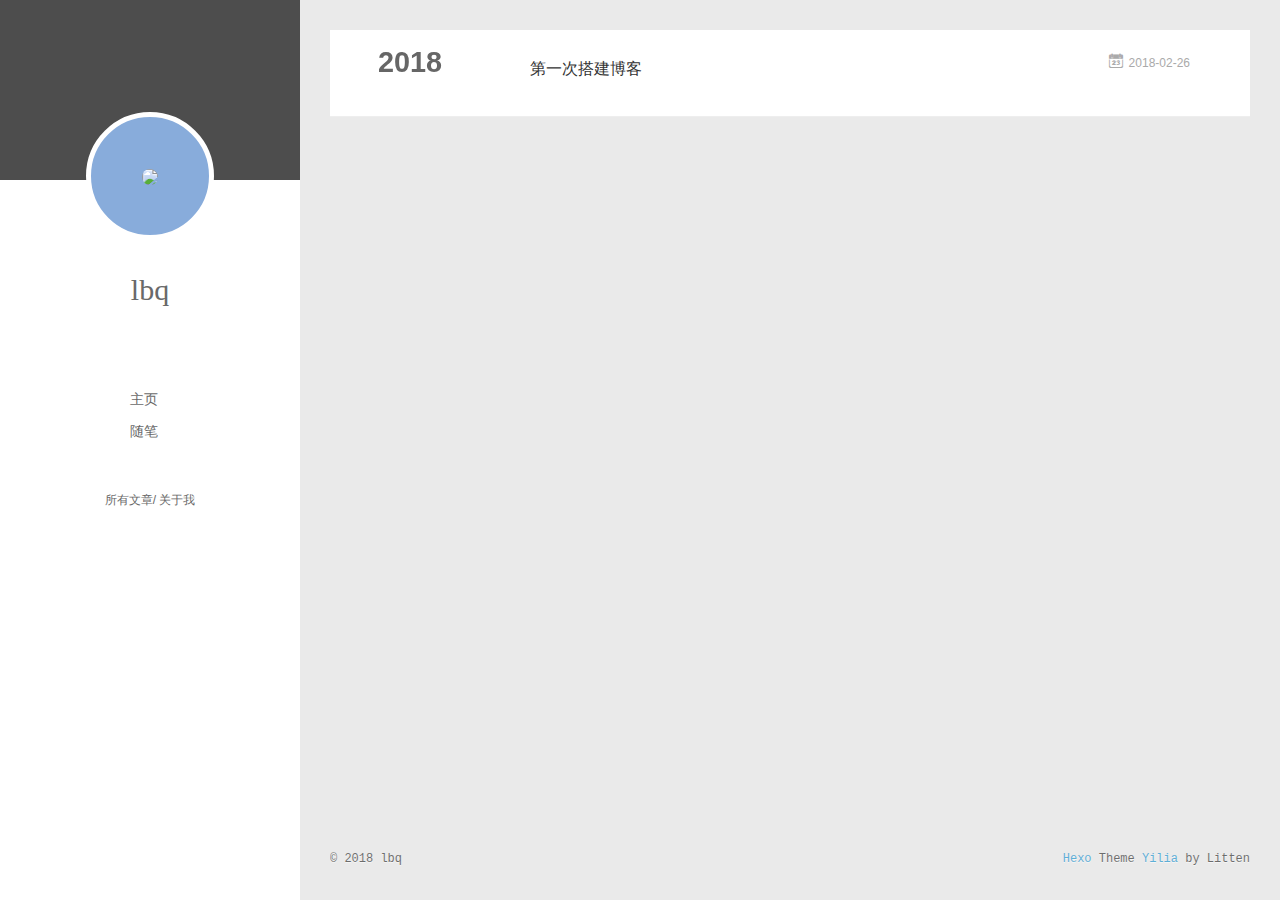
==== commit 5da195a9: "Site updated: 2018-04-21 14:17:22" ====
--- a/archives/index.html
+++ b/archives/index.html
@@ -1,85 +1,14 @@
 <!DOCTYPE html>
-
-
-
-  
-
-
-<html class="theme-next mist use-motion" lang="zh-Hans">
+<html>
 <head>
-  <meta charset="UTF-8"/>
-<meta http-equiv="X-UA-Compatible" content="IE=edge" />
-<meta name="viewport" content="width=device-width, initial-scale=1, maximum-scale=1"/>
-<meta name="theme-color" content="#222">
-
-
-
-
-
-
-
-
-
-<meta http-equiv="Cache-Control" content="no-transform" />
-<meta http-equiv="Cache-Control" content="no-siteapp" />
-
-
-
-
-
-
-
-
-
-
-
-
-
-
-
-
-  
-  
-  <link href="/lib/fancybox/source/jquery.fancybox.css?v=2.1.5" rel="stylesheet" type="text/css" />
-
-
-
-
-
-
-
-<link href="/lib/font-awesome/css/font-awesome.min.css?v=4.6.2" rel="stylesheet" type="text/css" />
-
-<link href="/css/main.css?v=5.1.4" rel="stylesheet" type="text/css" />
-
-
-  <link rel="apple-touch-icon" sizes="180x180" href="/images/apple-touch-icon-next.png?v=5.1.4">
-
-
-  <link rel="icon" type="image/png" sizes="32x32" href="/images/favicon-32x32-next.png?v=5.1.4">
-
-
-  <link rel="icon" type="image/png" sizes="16x16" href="/images/favicon-16x16-next.png?v=5.1.4">
-
-
-  <link rel="mask-icon" href="/images/logo.svg?v=5.1.4" color="#222">
-
-
-
-
-
-  <meta name="keywords" content="Hexo, NexT" />
-
-
-
-
-
-
-
-
-
-
-<meta name="description" content="这个人很懒，她什么都没写">
+  <meta charset="utf-8">
+  
+  <meta name="renderer" content="webkit">
+  <meta http-equiv="X-UA-Compatible" content="IE=edge" >
+  <link rel="dns-prefetch" href="http://yoursite.com">
+  <title>Archives | 一个无聊的博客</title>
+  <meta name="viewport" content="width=device-width, initial-scale=1, maximum-scale=1">
+  <meta name="description" content="这个人很懒，她什么都没写">
 <meta property="og:type" content="website">
 <meta property="og:title" content="一个无聊的博客">
 <meta property="og:url" content="http://yoursite.com/archives/index.html">
@@ -89,513 +18,369 @@
 <meta name="twitter:card" content="summary">
 <meta name="twitter:title" content="一个无聊的博客">
 <meta name="twitter:description" content="这个人很懒，她什么都没写">
-
-
-
-<script type="text/javascript" id="hexo.configurations">
-  var NexT = window.NexT || {};
-  var CONFIG = {
-    root: '/',
-    scheme: 'Mist',
-    version: '5.1.4',
-    sidebar: {"position":"left","display":"post","offset":12,"b2t":false,"scrollpercent":false,"onmobile":false},
-    fancybox: true,
-    tabs: true,
-    motion: {"enable":true,"async":false,"transition":{"post_block":"fadeIn","post_header":"slideDownIn","post_body":"slideDownIn","coll_header":"slideLeftIn","sidebar":"slideUpIn"}},
-    duoshuo: {
-      userId: '0',
-      author: '博主'
-    },
-    algolia: {
-      applicationID: '',
-      apiKey: '',
-      indexName: '',
-      hits: {"per_page":10},
-      labels: {"input_placeholder":"Search for Posts","hits_empty":"We didn't find any results for the search: ${query}","hits_stats":"${hits} results found in ${time} ms"}
+  
+    <link rel="alternative" href="/atom.xml" title="一个无聊的博客" type="application/atom+xml">
+  
+  
+    <link rel="icon" href="/favicon.png">
+  
+  <link rel="stylesheet" type="text/css" href="/./main.0cf68a.css">
+  <style type="text/css">
+  
+    #container.show {
+      background: linear-gradient(200deg,#a0cfe4,#e8c37e);
     }
-  };
-</script>
-
-
-
-  <link rel="canonical" href="http://yoursite.com/archives/"/>
-
-
-
-
-
-  <title>归档 | 一个无聊的博客</title>
-  
-
-
-
-
-
-
-
+  </style>
+  
+
+  
 
 </head>
 
-<body itemscope itemtype="http://schema.org/WebPage" lang="zh-Hans">
-
-  
-  
-    
-  
-
-  <div class="container sidebar-position-left page-archive">
-    <div class="headband"></div>
-
-    <header id="header" class="header" itemscope itemtype="http://schema.org/WPHeader">
-      <div class="header-inner"><div class="site-brand-wrapper">
-  <div class="site-meta ">
-    
-
-    <div class="custom-logo-site-title">
-      <a href="/"  class="brand" rel="start">
-        <span class="logo-line-before"><i></i></span>
-        <span class="site-title">一个无聊的博客</span>
-        <span class="logo-line-after"><i></i></span>
-      </a>
+<body>
+  <div id="container" q-class="show:isCtnShow">
+    <canvas id="anm-canvas" class="anm-canvas"></canvas>
+    <div class="left-col" q-class="show:isShow">
+      
+<div class="overlay" style="background: #4d4d4d"></div>
+<div class="intrude-less">
+	<header id="header" class="inner">
+		<a href="/" class="profilepic">
+			<img src="https://avatars2.githubusercontent.com/u/36808475" class="js-avatar">
+		</a>
+		<hgroup>
+		  <h1 class="header-author"><a href="/">lbq</a></h1>
+		</hgroup>
+		
+
+		<nav class="header-menu">
+			<ul>
+			
+				<li><a href="/">主页</a></li>
+	        
+				<li><a href="/tags/随笔/">随笔</a></li>
+	        
+			</ul>
+		</nav>
+		<nav class="header-smart-menu">
+    		
+    			
+    			<a q-on="click: openSlider(e, 'innerArchive')" href="javascript:void(0)">所有文章</a>
+    			
+            
+    			
+    			<a q-on="click: openSlider(e, 'aboutme')" href="javascript:void(0)">关于我</a>
+    			
+            
+		</nav>
+		<nav class="header-nav">
+			<div class="social">
+				
+			</div>
+		</nav>
+	</header>		
+</div>
+
     </div>
-      
-        <p class="site-subtitle"></p>
-      
-  </div>
-
-  <div class="site-nav-toggle">
-    <button>
-      <span class="btn-bar"></span>
-      <span class="btn-bar"></span>
-      <span class="btn-bar"></span>
-    </button>
-  </div>
-</div>
-
-<nav class="site-nav">
-  
-
-  
-    <ul id="menu" class="menu">
-      
-        
-        <li class="menu-item menu-item-home">
-          <a href="/" rel="section">
+    <div class="mid-col" q-class="show:isShow,hide:isShow|isFalse">
+      
+<nav id="mobile-nav">
+  	<div class="overlay js-overlay" style="background: #4d4d4d"></div>
+	<div class="btnctn js-mobile-btnctn">
+  		<div class="slider-trigger list" q-on="click: openSlider(e)"><i class="icon icon-sort"></i></div>
+	</div>
+	<div class="intrude-less">
+		<header id="header" class="inner">
+			<div class="profilepic">
+				<img src="https://avatars2.githubusercontent.com/u/36808475" class="js-avatar">
+			</div>
+			<hgroup>
+			  <h1 class="header-author js-header-author">lbq</h1>
+			</hgroup>
+			
+			
+			
+				
+			
+				
+			
+			
+			
+			<nav class="header-nav">
+				<div class="social">
+					
+				</div>
+			</nav>
+
+			<nav class="header-menu js-header-menu">
+				<ul style="width: 50%">
+				
+				
+					<li style="width: 50%"><a href="/">主页</a></li>
+		        
+					<li style="width: 50%"><a href="/tags/随笔/">随笔</a></li>
+		        
+				</ul>
+			</nav>
+		</header>				
+	</div>
+	<div class="mobile-mask" style="display:none" q-show="isShow"></div>
+</nav>
+
+      <div id="wrapper" class="body-wrap">
+        <div class="menu-l">
+          <div class="canvas-wrap">
+            <canvas data-colors="#eaeaea" data-sectionHeight="100" data-contentId="js-content" id="myCanvas1" class="anm-canvas"></canvas>
+          </div>
+          <div id="js-content" class="content-ll">
             
-              <i class="menu-item-icon fa fa-fw fa-home"></i> <br />
-            
-            首页
-          </a>
-        </li>
-      
-        
-        <li class="menu-item menu-item-categories">
-          <a href="/categories/" rel="section">
-            
-              <i class="menu-item-icon fa fa-fw fa-th"></i> <br />
-            
-            分类
-          </a>
-        </li>
-      
-        
-        <li class="menu-item menu-item-archives">
-          <a href="/archives/" rel="section">
-            
-              <i class="menu-item-icon fa fa-fw fa-archive"></i> <br />
-            
-            归档
-          </a>
-        </li>
-      
-
-      
-    </ul>
-  
-
-  
-</nav>
-
-
-
- </div>
-    </header>
-
-    <main id="main" class="main">
-      <div class="main-inner">
-        <div class="content-wrap">
-          <div id="content" class="content">
-            
-
-  
-  
-  
-  <div class="post-block archive">
-    <div id="posts" class="posts-collapse">
-      <span class="archive-move-on"></span>
-
-      <span class="archive-page-counter">
-        
-        
-        
-          
-        
-        嗯..! 目前共计 2 篇日志。 继续努力。
-      </span>
-
-      
-
-        
-        
-        
-
-        
-          
-          <div class="collection-title">
-            <h1 class="archive-year" id="archive-year-2018">2018</h1>
-          </div>
-        
-        
-
-        
-
-  <article class="post post-type-normal" itemscope itemtype="http://schema.org/Article">
-    <header class="post-header">
-
-      <h2 class="post-title">
-        
-            <a class="post-title-link" href="/2018/02/26/第一次搭建博客/" itemprop="url">
-              
-                <span itemprop="name">第一次搭建博客</span>
-              
-            </a>
-        
-      </h2>
-
-      <div class="post-meta">
-        <time class="post-time" itemprop="dateCreated"
-              datetime="2018-02-26T16:42:47+08:00"
-              content="2018-02-26" >
-          02-26
-        </time>
-      </div>
-
-    </header>
-  </article>
-
-
-
-      
-
-        
-        
-        
-
-        
-        
-
-        
-
-  <article class="post post-type-normal" itemscope itemtype="http://schema.org/Article">
-    <header class="post-header">
-
-      <h2 class="post-title">
-        
-            <a class="post-title-link" href="/2018/02/26/hello-world/" itemprop="url">
-              
-                <span itemprop="name">Hello World</span>
-              
-            </a>
-        
-      </h2>
-
-      <div class="post-meta">
-        <time class="post-time" itemprop="dateCreated"
-              datetime="2018-02-26T14:15:56+08:00"
-              content="2018-02-26" >
-          02-26
-        </time>
-      </div>
-
-    </header>
-  </article>
-
-
-
-      
-
-    </div>
-  </div>
-  
-  
-  
-
-  
-
-
-
-          </div>
-          
-
-
-          
-
-        </div>
-        
-          
-  
-  <div class="sidebar-toggle">
-    <div class="sidebar-toggle-line-wrap">
-      <span class="sidebar-toggle-line sidebar-toggle-line-first"></span>
-      <span class="sidebar-toggle-line sidebar-toggle-line-middle"></span>
-      <span class="sidebar-toggle-line sidebar-toggle-line-last"></span>
-    </div>
-  </div>
-
-  <aside id="sidebar" class="sidebar">
-    
-    <div class="sidebar-inner">
-
-      
-
-      
-
-      <section class="site-overview-wrap sidebar-panel sidebar-panel-active">
-        <div class="site-overview">
-          <div class="site-author motion-element" itemprop="author" itemscope itemtype="http://schema.org/Person">
-            
-              <p class="site-author-name" itemprop="name">lbq</p>
-              <p class="site-description motion-element" itemprop="description">这个人很懒，她什么都没写</p>
-          </div>
-
-          <nav class="site-state motion-element">
-
-            
-              <div class="site-state-item site-state-posts">
-              
-                <a href="/archives/">
-              
-                  <span class="site-state-item-count">2</span>
-                  <span class="site-state-item-name">日志</span>
-                </a>
-              </div>
-            
-
-            
-
-            
-
-          </nav>
-
-          
-
-          
-
+  
+  
+    
+    
+      
+      
+      <section class="archives-wrap">
+        <div class="archive-year-wrap">
+          <a href="/archives/2018" class="archive-year">2018</a>
+        </div>
+        <div class="archives">
+    
+    <article class="archive-article archive-type-post">
+  <div class="archive-article-inner">
+    <header class="archive-article-header">
+      	<div class="article-meta">
+	      	<a href="/2018/02/26/第一次搭建博客/" class="archive-article-date">
+  	<time datetime="2018-02-26T08:42:47.000Z" itemprop="datePublished"><i class="icon-calendar icon"></i>2018-02-26</time>
+</a>
+        </div>
+    	 
+  
+    <h1 itemprop="name">
+      <a class="archive-article-title" href="/2018/02/26/第一次搭建博客/">第一次搭建博客</a>
+    </h1>
+  
+
+        <div class="article-info info-on-right">
           
           
 
-          
-          
-
-          
-
-        </div>
-      </section>
-
-      
-
-      
-
+        </div>
+        <div class="clearfix"></div>
+    </header>
+  </div>
+</article>
+  
+  
+    </div></section>
+  
+
+    
+
+
+          </div>
+        </div>
+      </div>
+      <footer id="footer">
+  <div class="outer">
+    <div id="footer-info">
+    	<div class="footer-left">
+    		&copy; 2018 lbq
+    	</div>
+      	<div class="footer-right">
+      		<a href="http://hexo.io/" target="_blank">Hexo</a>  Theme <a href="https://github.com/litten/hexo-theme-yilia" target="_blank">Yilia</a> by Litten
+      	</div>
     </div>
-  </aside>
-
-
+  </div>
+</footer>
+    </div>
+    <script>
+	var yiliaConfig = {
+		mathjax: false,
+		isHome: false,
+		isPost: false,
+		isArchive: true,
+		isTag: false,
+		isCategory: false,
+		open_in_new: false,
+		toc_hide_index: true,
+		root: "/",
+		innerArchive: true,
+		showTags: false
+	}
+</script>
+
+<script>!function(t){function n(e){if(r[e])return r[e].exports;var i=r[e]={exports:{},id:e,loaded:!1};return t[e].call(i.exports,i,i.exports,n),i.loaded=!0,i.exports}var r={};n.m=t,n.c=r,n.p="./",n(0)}([function(t,n,r){r(195),t.exports=r(191)},function(t,n,r){var e=r(3),i=r(52),o=r(27),u=r(28),c=r(53),f="prototype",a=function(t,n,r){var s,l,h,v,p=t&a.F,d=t&a.G,y=t&a.S,g=t&a.P,b=t&a.B,m=d?e:y?e[n]||(e[n]={}):(e[n]||{})[f],x=d?i:i[n]||(i[n]={}),w=x[f]||(x[f]={});d&&(r=n);for(s in r)l=!p&&m&&void 0!==m[s],h=(l?m:r)[s],v=b&&l?c(h,e):g&&"function"==typeof h?c(Function.call,h):h,m&&u(m,s,h,t&a.U),x[s]!=h&&o(x,s,v),g&&w[s]!=h&&(w[s]=h)};e.core=i,a.F=1,a.G=2,a.S=4,a.P=8,a.B=16,a.W=32,a.U=64,a.R=128,t.exports=a},function(t,n,r){var e=r(6);t.exports=function(t){if(!e(t))throw TypeError(t+" is not an object!");return t}},function(t,n){var r=t.exports="undefined"!=typeof window&&window.Math==Math?window:"undefined"!=typeof self&&self.Math==Math?self:Function("return this")();"number"==typeof __g&&(__g=r)},function(t,n){t.exports=function(t){try{return!!t()}catch(t){return!0}}},function(t,n){var r=t.exports="undefined"!=typeof window&&window.Math==Math?window:"undefined"!=typeof self&&self.Math==Math?self:Function("return this")();"number"==typeof __g&&(__g=r)},function(t,n){t.exports=function(t){return"object"==typeof t?null!==t:"function"==typeof t}},function(t,n,r){var e=r(126)("wks"),i=r(76),o=r(3).Symbol,u="function"==typeof o;(t.exports=function(t){return e[t]||(e[t]=u&&o[t]||(u?o:i)("Symbol."+t))}).store=e},function(t,n){var r={}.hasOwnProperty;t.exports=function(t,n){return r.call(t,n)}},function(t,n,r){var e=r(94),i=r(33);t.exports=function(t){return e(i(t))}},function(t,n,r){t.exports=!r(4)(function(){return 7!=Object.defineProperty({},"a",{get:function(){return 7}}).a})},function(t,n,r){var e=r(2),i=r(167),o=r(50),u=Object.defineProperty;n.f=r(10)?Object.defineProperty:function(t,n,r){if(e(t),n=o(n,!0),e(r),i)try{return u(t,n,r)}catch(t){}if("get"in r||"set"in r)throw TypeError("Accessors not supported!");return"value"in r&&(t[n]=r.value),t}},function(t,n,r){t.exports=!r(18)(function(){return 7!=Object.defineProperty({},"a",{get:function(){return 7}}).a})},function(t,n,r){var e=r(14),i=r(22);t.exports=r(12)?function(t,n,r){return e.f(t,n,i(1,r))}:function(t,n,r){return t[n]=r,t}},function(t,n,r){var e=r(20),i=r(58),o=r(42),u=Object.defineProperty;n.f=r(12)?Object.defineProperty:function(t,n,r){if(e(t),n=o(n,!0),e(r),i)try{return u(t,n,r)}catch(t){}if("get"in r||"set"in r)throw TypeError("Accessors not supported!");return"value"in r&&(t[n]=r.value),t}},function(t,n,r){var e=r(40)("wks"),i=r(23),o=r(5).Symbol,u="function"==typeof o;(t.exports=function(t){return e[t]||(e[t]=u&&o[t]||(u?o:i)("Symbol."+t))}).store=e},function(t,n,r){var e=r(67),i=Math.min;t.exports=function(t){return t>0?i(e(t),9007199254740991):0}},function(t,n,r){var e=r(46);t.exports=function(t){return Object(e(t))}},function(t,n){t.exports=function(t){try{return!!t()}catch(t){return!0}}},function(t,n,r){var e=r(63),i=r(34);t.exports=Object.keys||function(t){return e(t,i)}},function(t,n,r){var e=r(21);t.exports=function(t){if(!e(t))throw TypeError(t+" is not an object!");return t}},function(t,n){t.exports=function(t){return"object"==typeof t?null!==t:"function"==typeof t}},function(t,n){t.exports=function(t,n){return{enumerable:!(1&t),configurable:!(2&t),writable:!(4&t),value:n}}},function(t,n){var r=0,e=Math.random();t.exports=function(t){return"Symbol(".concat(void 0===t?"":t,")_",(++r+e).toString(36))}},function(t,n){var r={}.hasOwnProperty;t.exports=function(t,n){return r.call(t,n)}},function(t,n){var r=t.exports={version:"2.4.0"};"number"==typeof __e&&(__e=r)},function(t,n){t.exports=function(t){if("function"!=typeof t)throw TypeError(t+" is not a function!");return t}},function(t,n,r){var e=r(11),i=r(66);t.exports=r(10)?function(t,n,r){return e.f(t,n,i(1,r))}:function(t,n,r){return t[n]=r,t}},function(t,n,r){var e=r(3),i=r(27),o=r(24),u=r(76)("src"),c="toString",f=Function[c],a=(""+f).split(c);r(52).inspectSource=function(t){return f.call(t)},(t.exports=function(t,n,r,c){var f="function"==typeof r;f&&(o(r,"name")||i(r,"name",n)),t[n]!==r&&(f&&(o(r,u)||i(r,u,t[n]?""+t[n]:a.join(String(n)))),t===e?t[n]=r:c?t[n]?t[n]=r:i(t,n,r):(delete t[n],i(t,n,r)))})(Function.prototype,c,function(){return"function"==typeof this&&this[u]||f.call(this)})},function(t,n,r){var e=r(1),i=r(4),o=r(46),u=function(t,n,r,e){var i=String(o(t)),u="<"+n;return""!==r&&(u+=" "+r+'="'+String(e).replace(/"/g,"&quot;")+'"'),u+">"+i+"</"+n+">"};t.exports=function(t,n){var r={};r[t]=n(u),e(e.P+e.F*i(function(){var n=""[t]('"');return n!==n.toLowerCase()||n.split('"').length>3}),"String",r)}},function(t,n,r){var e=r(115),i=r(46);t.exports=function(t){return e(i(t))}},function(t,n,r){var e=r(116),i=r(66),o=r(30),u=r(50),c=r(24),f=r(167),a=Object.getOwnPropertyDescriptor;n.f=r(10)?a:function(t,n){if(t=o(t),n=u(n,!0),f)try{return a(t,n)}catch(t){}if(c(t,n))return i(!e.f.call(t,n),t[n])}},function(t,n,r){var e=r(24),i=r(17),o=r(145)("IE_PROTO"),u=Object.prototype;t.exports=Object.getPrototypeOf||function(t){return t=i(t),e(t,o)?t[o]:"function"==typeof t.constructor&&t instanceof t.constructor?t.constructor.prototype:t instanceof Object?u:null}},function(t,n){t.exports=function(t){if(void 0==t)throw TypeError("Can't call method on  "+t);return t}},function(t,n){t.exports="constructor,hasOwnProperty,isPrototypeOf,propertyIsEnumerable,toLocaleString,toString,valueOf".split(",")},function(t,n){t.exports={}},function(t,n){t.exports=!0},function(t,n){n.f={}.propertyIsEnumerable},function(t,n,r){var e=r(14).f,i=r(8),o=r(15)("toStringTag");t.exports=function(t,n,r){t&&!i(t=r?t:t.prototype,o)&&e(t,o,{configurable:!0,value:n})}},function(t,n,r){var e=r(40)("keys"),i=r(23);t.exports=function(t){return e[t]||(e[t]=i(t))}},function(t,n,r){var e=r(5),i="__core-js_shared__",o=e[i]||(e[i]={});t.exports=function(t){return o[t]||(o[t]={})}},function(t,n){var r=Math.ceil,e=Math.floor;t.exports=function(t){return isNaN(t=+t)?0:(t>0?e:r)(t)}},function(t,n,r){var e=r(21);t.exports=function(t,n){if(!e(t))return t;var r,i;if(n&&"function"==typeof(r=t.toString)&&!e(i=r.call(t)))return i;if("function"==typeof(r=t.valueOf)&&!e(i=r.call(t)))return i;if(!n&&"function"==typeof(r=t.toString)&&!e(i=r.call(t)))return i;throw TypeError("Can't convert object to primitive value")}},function(t,n,r){var e=r(5),i=r(25),o=r(36),u=r(44),c=r(14).f;t.exports=function(t){var n=i.Symbol||(i.Symbol=o?{}:e.Symbol||{});"_"==t.charAt(0)||t in n||c(n,t,{value:u.f(t)})}},function(t,n,r){n.f=r(15)},function(t,n){var r={}.toString;t.exports=function(t){return r.call(t).slice(8,-1)}},function(t,n){t.exports=function(t){if(void 0==t)throw TypeError("Can't call method on  "+t);return t}},function(t,n,r){var e=r(4);t.exports=function(t,n){return!!t&&e(function(){n?t.call(null,function(){},1):t.call(null)})}},function(t,n,r){var e=r(53),i=r(115),o=r(17),u=r(16),c=r(203);t.exports=function(t,n){var r=1==t,f=2==t,a=3==t,s=4==t,l=6==t,h=5==t||l,v=n||c;return function(n,c,p){for(var d,y,g=o(n),b=i(g),m=e(c,p,3),x=u(b.length),w=0,S=r?v(n,x):f?v(n,0):void 0;x>w;w++)if((h||w in b)&&(d=b[w],y=m(d,w,g),t))if(r)S[w]=y;else if(y)switch(t){case 3:return!0;case 5:return d;case 6:return w;case 2:S.push(d)}else if(s)return!1;return l?-1:a||s?s:S}}},function(t,n,r){var e=r(1),i=r(52),o=r(4);t.exports=function(t,n){var r=(i.Object||{})[t]||Object[t],u={};u[t]=n(r),e(e.S+e.F*o(function(){r(1)}),"Object",u)}},function(t,n,r){var e=r(6);t.exports=function(t,n){if(!e(t))return t;var r,i;if(n&&"function"==typeof(r=t.toString)&&!e(i=r.call(t)))return i;if("function"==typeof(r=t.valueOf)&&!e(i=r.call(t)))return i;if(!n&&"function"==typeof(r=t.toString)&&!e(i=r.call(t)))return i;throw TypeError("Can't convert object to primitive value")}},function(t,n,r){var e=r(5),i=r(25),o=r(91),u=r(13),c="prototype",f=function(t,n,r){var a,s,l,h=t&f.F,v=t&f.G,p=t&f.S,d=t&f.P,y=t&f.B,g=t&f.W,b=v?i:i[n]||(i[n]={}),m=b[c],x=v?e:p?e[n]:(e[n]||{})[c];v&&(r=n);for(a in r)(s=!h&&x&&void 0!==x[a])&&a in b||(l=s?x[a]:r[a],b[a]=v&&"function"!=typeof x[a]?r[a]:y&&s?o(l,e):g&&x[a]==l?function(t){var n=function(n,r,e){if(this instanceof t){switch(arguments.length){case 0:return new t;case 1:return new t(n);case 2:return new t(n,r)}return new t(n,r,e)}return t.apply(this,arguments)};return n[c]=t[c],n}(l):d&&"function"==typeof l?o(Function.call,l):l,d&&((b.virtual||(b.virtual={}))[a]=l,t&f.R&&m&&!m[a]&&u(m,a,l)))};f.F=1,f.G=2,f.S=4,f.P=8,f.B=16,f.W=32,f.U=64,f.R=128,t.exports=f},function(t,n){var r=t.exports={version:"2.4.0"};"number"==typeof __e&&(__e=r)},function(t,n,r){var e=r(26);t.exports=function(t,n,r){if(e(t),void 0===n)return t;switch(r){case 1:return function(r){return t.call(n,r)};case 2:return function(r,e){return t.call(n,r,e)};case 3:return function(r,e,i){return t.call(n,r,e,i)}}return function(){return t.apply(n,arguments)}}},function(t,n,r){var e=r(183),i=r(1),o=r(126)("metadata"),u=o.store||(o.store=new(r(186))),c=function(t,n,r){var i=u.get(t);if(!i){if(!r)return;u.set(t,i=new e)}var o=i.get(n);if(!o){if(!r)return;i.set(n,o=new e)}return o},f=function(t,n,r){var e=c(n,r,!1);return void 0!==e&&e.has(t)},a=function(t,n,r){var e=c(n,r,!1);return void 0===e?void 0:e.get(t)},s=function(t,n,r,e){c(r,e,!0).set(t,n)},l=function(t,n){var r=c(t,n,!1),e=[];return r&&r.forEach(function(t,n){e.push(n)}),e},h=function(t){return void 0===t||"symbol"==typeof t?t:String(t)},v=function(t){i(i.S,"Reflect",t)};t.exports={store:u,map:c,has:f,get:a,set:s,keys:l,key:h,exp:v}},function(t,n,r){"use strict";if(r(10)){var e=r(69),i=r(3),o=r(4),u=r(1),c=r(127),f=r(152),a=r(53),s=r(68),l=r(66),h=r(27),v=r(73),p=r(67),d=r(16),y=r(75),g=r(50),b=r(24),m=r(180),x=r(114),w=r(6),S=r(17),_=r(137),O=r(70),E=r(32),P=r(71).f,j=r(154),F=r(76),M=r(7),A=r(48),N=r(117),T=r(146),I=r(155),k=r(80),L=r(123),R=r(74),C=r(130),D=r(160),U=r(11),W=r(31),G=U.f,B=W.f,V=i.RangeError,z=i.TypeError,q=i.Uint8Array,K="ArrayBuffer",J="Shared"+K,Y="BYTES_PER_ELEMENT",H="prototype",$=Array[H],X=f.ArrayBuffer,Q=f.DataView,Z=A(0),tt=A(2),nt=A(3),rt=A(4),et=A(5),it=A(6),ot=N(!0),ut=N(!1),ct=I.values,ft=I.keys,at=I.entries,st=$.lastIndexOf,lt=$.reduce,ht=$.reduceRight,vt=$.join,pt=$.sort,dt=$.slice,yt=$.toString,gt=$.toLocaleString,bt=M("iterator"),mt=M("toStringTag"),xt=F("typed_constructor"),wt=F("def_constructor"),St=c.CONSTR,_t=c.TYPED,Ot=c.VIEW,Et="Wrong length!",Pt=A(1,function(t,n){return Tt(T(t,t[wt]),n)}),jt=o(function(){return 1===new q(new Uint16Array([1]).buffer)[0]}),Ft=!!q&&!!q[H].set&&o(function(){new q(1).set({})}),Mt=function(t,n){if(void 0===t)throw z(Et);var r=+t,e=d(t);if(n&&!m(r,e))throw V(Et);return e},At=function(t,n){var r=p(t);if(r<0||r%n)throw V("Wrong offset!");return r},Nt=function(t){if(w(t)&&_t in t)return t;throw z(t+" is not a typed array!")},Tt=function(t,n){if(!(w(t)&&xt in t))throw z("It is not a typed array constructor!");return new t(n)},It=function(t,n){return kt(T(t,t[wt]),n)},kt=function(t,n){for(var r=0,e=n.length,i=Tt(t,e);e>r;)i[r]=n[r++];return i},Lt=function(t,n,r){G(t,n,{get:function(){return this._d[r]}})},Rt=function(t){var n,r,e,i,o,u,c=S(t),f=arguments.length,s=f>1?arguments[1]:void 0,l=void 0!==s,h=j(c);if(void 0!=h&&!_(h)){for(u=h.call(c),e=[],n=0;!(o=u.next()).done;n++)e.push(o.value);c=e}for(l&&f>2&&(s=a(s,arguments[2],2)),n=0,r=d(c.length),i=Tt(this,r);r>n;n++)i[n]=l?s(c[n],n):c[n];return i},Ct=function(){for(var t=0,n=arguments.length,r=Tt(this,n);n>t;)r[t]=arguments[t++];return r},Dt=!!q&&o(function(){gt.call(new q(1))}),Ut=function(){return gt.apply(Dt?dt.call(Nt(this)):Nt(this),arguments)},Wt={copyWithin:function(t,n){return D.call(Nt(this),t,n,arguments.length>2?arguments[2]:void 0)},every:function(t){return rt(Nt(this),t,arguments.length>1?arguments[1]:void 0)},fill:function(t){return C.apply(Nt(this),arguments)},filter:function(t){return It(this,tt(Nt(this),t,arguments.length>1?arguments[1]:void 0))},find:function(t){return et(Nt(this),t,arguments.length>1?arguments[1]:void 0)},findIndex:function(t){return it(Nt(this),t,arguments.length>1?arguments[1]:void 0)},forEach:function(t){Z(Nt(this),t,arguments.length>1?arguments[1]:void 0)},indexOf:function(t){return ut(Nt(this),t,arguments.length>1?arguments[1]:void 0)},includes:function(t){return ot(Nt(this),t,arguments.length>1?arguments[1]:void 0)},join:function(t){return vt.apply(Nt(this),arguments)},lastIndexOf:function(t){return st.apply(Nt(this),arguments)},map:function(t){return Pt(Nt(this),t,arguments.length>1?arguments[1]:void 0)},reduce:function(t){return lt.apply(Nt(this),arguments)},reduceRight:function(t){return ht.apply(Nt(this),arguments)},reverse:function(){for(var t,n=this,r=Nt(n).length,e=Math.floor(r/2),i=0;i<e;)t=n[i],n[i++]=n[--r],n[r]=t;return n},some:function(t){return nt(Nt(this),t,arguments.length>1?arguments[1]:void 0)},sort:function(t){return pt.call(Nt(this),t)},subarray:function(t,n){var r=Nt(this),e=r.length,i=y(t,e);return new(T(r,r[wt]))(r.buffer,r.byteOffset+i*r.BYTES_PER_ELEMENT,d((void 0===n?e:y(n,e))-i))}},Gt=function(t,n){return It(this,dt.call(Nt(this),t,n))},Bt=function(t){Nt(this);var n=At(arguments[1],1),r=this.length,e=S(t),i=d(e.length),o=0;if(i+n>r)throw V(Et);for(;o<i;)this[n+o]=e[o++]},Vt={entries:function(){return at.call(Nt(this))},keys:function(){return ft.call(Nt(this))},values:function(){return ct.call(Nt(this))}},zt=function(t,n){return w(t)&&t[_t]&&"symbol"!=typeof n&&n in t&&String(+n)==String(n)},qt=function(t,n){return zt(t,n=g(n,!0))?l(2,t[n]):B(t,n)},Kt=function(t,n,r){return!(zt(t,n=g(n,!0))&&w(r)&&b(r,"value"))||b(r,"get")||b(r,"set")||r.configurable||b(r,"writable")&&!r.writable||b(r,"enumerable")&&!r.enumerable?G(t,n,r):(t[n]=r.value,t)};St||(W.f=qt,U.f=Kt),u(u.S+u.F*!St,"Object",{getOwnPropertyDescriptor:qt,defineProperty:Kt}),o(function(){yt.call({})})&&(yt=gt=function(){return vt.call(this)});var Jt=v({},Wt);v(Jt,Vt),h(Jt,bt,Vt.values),v(Jt,{slice:Gt,set:Bt,constructor:function(){},toString:yt,toLocaleString:Ut}),Lt(Jt,"buffer","b"),Lt(Jt,"byteOffset","o"),Lt(Jt,"byteLength","l"),Lt(Jt,"length","e"),G(Jt,mt,{get:function(){return this[_t]}}),t.exports=function(t,n,r,f){f=!!f;var a=t+(f?"Clamped":"")+"Array",l="Uint8Array"!=a,v="get"+t,p="set"+t,y=i[a],g=y||{},b=y&&E(y),m=!y||!c.ABV,S={},_=y&&y[H],j=function(t,r){var e=t._d;return e.v[v](r*n+e.o,jt)},F=function(t,r,e){var i=t._d;f&&(e=(e=Math.round(e))<0?0:e>255?255:255&e),i.v[p](r*n+i.o,e,jt)},M=function(t,n){G(t,n,{get:function(){return j(this,n)},set:function(t){return F(this,n,t)},enumerable:!0})};m?(y=r(function(t,r,e,i){s(t,y,a,"_d");var o,u,c,f,l=0,v=0;if(w(r)){if(!(r instanceof X||(f=x(r))==K||f==J))return _t in r?kt(y,r):Rt.call(y,r);o=r,v=At(e,n);var p=r.byteLength;if(void 0===i){if(p%n)throw V(Et);if((u=p-v)<0)throw V(Et)}else if((u=d(i)*n)+v>p)throw V(Et);c=u/n}else c=Mt(r,!0),u=c*n,o=new X(u);for(h(t,"_d",{b:o,o:v,l:u,e:c,v:new Q(o)});l<c;)M(t,l++)}),_=y[H]=O(Jt),h(_,"constructor",y)):L(function(t){new y(null),new y(t)},!0)||(y=r(function(t,r,e,i){s(t,y,a);var o;return w(r)?r instanceof X||(o=x(r))==K||o==J?void 0!==i?new g(r,At(e,n),i):void 0!==e?new g(r,At(e,n)):new g(r):_t in r?kt(y,r):Rt.call(y,r):new g(Mt(r,l))}),Z(b!==Function.prototype?P(g).concat(P(b)):P(g),function(t){t in y||h(y,t,g[t])}),y[H]=_,e||(_.constructor=y));var A=_[bt],N=!!A&&("values"==A.name||void 0==A.name),T=Vt.values;h(y,xt,!0),h(_,_t,a),h(_,Ot,!0),h(_,wt,y),(f?new y(1)[mt]==a:mt in _)||G(_,mt,{get:function(){return a}}),S[a]=y,u(u.G+u.W+u.F*(y!=g),S),u(u.S,a,{BYTES_PER_ELEMENT:n,from:Rt,of:Ct}),Y in _||h(_,Y,n),u(u.P,a,Wt),R(a),u(u.P+u.F*Ft,a,{set:Bt}),u(u.P+u.F*!N,a,Vt),u(u.P+u.F*(_.toString!=yt),a,{toString:yt}),u(u.P+u.F*o(function(){new y(1).slice()}),a,{slice:Gt}),u(u.P+u.F*(o(function(){return[1,2].toLocaleString()!=new y([1,2]).toLocaleString()})||!o(function(){_.toLocaleString.call([1,2])})),a,{toLocaleString:Ut}),k[a]=N?A:T,e||N||h(_,bt,T)}}else t.exports=function(){}},function(t,n){var r={}.toString;t.exports=function(t){return r.call(t).slice(8,-1)}},function(t,n,r){var e=r(21),i=r(5).document,o=e(i)&&e(i.createElement);t.exports=function(t){return o?i.createElement(t):{}}},function(t,n,r){t.exports=!r(12)&&!r(18)(function(){return 7!=Object.defineProperty(r(57)("div"),"a",{get:function(){return 7}}).a})},function(t,n,r){"use strict";var e=r(36),i=r(51),o=r(64),u=r(13),c=r(8),f=r(35),a=r(96),s=r(38),l=r(103),h=r(15)("iterator"),v=!([].keys&&"next"in[].keys()),p="keys",d="values",y=function(){return this};t.exports=function(t,n,r,g,b,m,x){a(r,n,g);var w,S,_,O=function(t){if(!v&&t in F)return F[t];switch(t){case p:case d:return function(){return new r(this,t)}}return function(){return new r(this,t)}},E=n+" Iterator",P=b==d,j=!1,F=t.prototype,M=F[h]||F["@@iterator"]||b&&F[b],A=M||O(b),N=b?P?O("entries"):A:void 0,T="Array"==n?F.entries||M:M;if(T&&(_=l(T.call(new t)))!==Object.prototype&&(s(_,E,!0),e||c(_,h)||u(_,h,y)),P&&M&&M.name!==d&&(j=!0,A=function(){return M.call(this)}),e&&!x||!v&&!j&&F[h]||u(F,h,A),f[n]=A,f[E]=y,b)if(w={values:P?A:O(d),keys:m?A:O(p),entries:N},x)for(S in w)S in F||o(F,S,w[S]);else i(i.P+i.F*(v||j),n,w);return w}},function(t,n,r){var e=r(20),i=r(100),o=r(34),u=r(39)("IE_PROTO"),c=function(){},f="prototype",a=function(){var t,n=r(57)("iframe"),e=o.length;for(n.style.display="none",r(93).appendChild(n),n.src="javascript:",t=n.contentWindow.document,t.open(),t.write("<script>document.F=Object<\/script>"),t.close(),a=t.F;e--;)delete a[f][o[e]];return a()};t.exports=Object.create||function(t,n){var r;return null!==t?(c[f]=e(t),r=new c,c[f]=null,r[u]=t):r=a(),void 0===n?r:i(r,n)}},function(t,n,r){var e=r(63),i=r(34).concat("length","prototype");n.f=Object.getOwnPropertyNames||function(t){return e(t,i)}},function(t,n){n.f=Object.getOwnPropertySymbols},function(t,n,r){var e=r(8),i=r(9),o=r(90)(!1),u=r(39)("IE_PROTO");t.exports=function(t,n){var r,c=i(t),f=0,a=[];for(r in c)r!=u&&e(c,r)&&a.push(r);for(;n.length>f;)e(c,r=n[f++])&&(~o(a,r)||a.push(r));return a}},function(t,n,r){t.exports=r(13)},function(t,n,r){var e=r(76)("meta"),i=r(6),o=r(24),u=r(11).f,c=0,f=Object.isExtensible||function(){return!0},a=!r(4)(function(){return f(Object.preventExtensions({}))}),s=function(t){u(t,e,{value:{i:"O"+ ++c,w:{}}})},l=function(t,n){if(!i(t))return"symbol"==typeof t?t:("string"==typeof t?"S":"P")+t;if(!o(t,e)){if(!f(t))return"F";if(!n)return"E";s(t)}return t[e].i},h=function(t,n){if(!o(t,e)){if(!f(t))return!0;if(!n)return!1;s(t)}return t[e].w},v=function(t){return a&&p.NEED&&f(t)&&!o(t,e)&&s(t),t},p=t.exports={KEY:e,NEED:!1,fastKey:l,getWeak:h,onFreeze:v}},function(t,n){t.exports=function(t,n){return{enumerable:!(1&t),configurable:!(2&t),writable:!(4&t),value:n}}},function(t,n){var r=Math.ceil,e=Math.floor;t.exports=function(t){return isNaN(t=+t)?0:(t>0?e:r)(t)}},function(t,n){t.exports=function(t,n,r,e){if(!(t instanceof n)||void 0!==e&&e in t)throw TypeError(r+": incorrect invocation!");return t}},function(t,n){t.exports=!1},function(t,n,r){var e=r(2),i=r(173),o=r(133),u=r(145)("IE_PROTO"),c=function(){},f="prototype",a=function(){var t,n=r(132)("iframe"),e=o.length;for(n.style.display="none",r(135).appendChild(n),n.src="javascript:",t=n.contentWindow.document,t.open(),t.write("<script>document.F=Object<\/script>"),t.close(),a=t.F;e--;)delete a[f][o[e]];return a()};t.exports=Object.create||function(t,n){var r;return null!==t?(c[f]=e(t),r=new c,c[f]=null,r[u]=t):r=a(),void 0===n?r:i(r,n)}},function(t,n,r){var e=r(175),i=r(133).concat("length","prototype");n.f=Object.getOwnPropertyNames||function(t){return e(t,i)}},function(t,n,r){var e=r(175),i=r(133);t.exports=Object.keys||function(t){return e(t,i)}},function(t,n,r){var e=r(28);t.exports=function(t,n,r){for(var i in n)e(t,i,n[i],r);return t}},function(t,n,r){"use strict";var e=r(3),i=r(11),o=r(10),u=r(7)("species");t.exports=function(t){var n=e[t];o&&n&&!n[u]&&i.f(n,u,{configurable:!0,get:function(){return this}})}},function(t,n,r){var e=r(67),i=Math.max,o=Math.min;t.exports=function(t,n){return t=e(t),t<0?i(t+n,0):o(t,n)}},function(t,n){var r=0,e=Math.random();t.exports=function(t){return"Symbol(".concat(void 0===t?"":t,")_",(++r+e).toString(36))}},function(t,n,r){var e=r(33);t.exports=function(t){return Object(e(t))}},function(t,n,r){var e=r(7)("unscopables"),i=Array.prototype;void 0==i[e]&&r(27)(i,e,{}),t.exports=function(t){i[e][t]=!0}},function(t,n,r){var e=r(53),i=r(169),o=r(137),u=r(2),c=r(16),f=r(154),a={},s={},n=t.exports=function(t,n,r,l,h){var v,p,d,y,g=h?function(){return t}:f(t),b=e(r,l,n?2:1),m=0;if("function"!=typeof g)throw TypeError(t+" is not iterable!");if(o(g)){for(v=c(t.length);v>m;m++)if((y=n?b(u(p=t[m])[0],p[1]):b(t[m]))===a||y===s)return y}else for(d=g.call(t);!(p=d.next()).done;)if((y=i(d,b,p.value,n))===a||y===s)return y};n.BREAK=a,n.RETURN=s},function(t,n){t.exports={}},function(t,n,r){var e=r(11).f,i=r(24),o=r(7)("toStringTag");t.exports=function(t,n,r){t&&!i(t=r?t:t.prototype,o)&&e(t,o,{configurable:!0,value:n})}},function(t,n,r){var e=r(1),i=r(46),o=r(4),u=r(150),c="["+u+"]",f="​+",a=RegExp("^"+c+c+"*"),s=RegExp(c+c+"*$"),l=function(t,n,r){var i={},c=o(function(){return!!u[t]()||f[t]()!=f}),a=i[t]=c?n(h):u[t];r&&(i[r]=a),e(e.P+e.F*c,"String",i)},h=l.trim=function(t,n){return t=String(i(t)),1&n&&(t=t.replace(a,"")),2&n&&(t=t.replace(s,"")),t};t.exports=l},function(t,n,r){t.exports={default:r(86),__esModule:!0}},function(t,n,r){t.exports={default:r(87),__esModule:!0}},function(t,n,r){"use strict";function e(t){return t&&t.__esModule?t:{default:t}}n.__esModule=!0;var i=r(84),o=e(i),u=r(83),c=e(u),f="function"==typeof c.default&&"symbol"==typeof o.default?function(t){return typeof t}:function(t){return t&&"function"==typeof c.default&&t.constructor===c.default&&t!==c.default.prototype?"symbol":typeof t};n.default="function"==typeof c.default&&"symbol"===f(o.default)?function(t){return void 0===t?"undefined":f(t)}:function(t){return t&&"function"==typeof c.default&&t.constructor===c.default&&t!==c.default.prototype?"symbol":void 0===t?"undefined":f(t)}},function(t,n,r){r(110),r(108),r(111),r(112),t.exports=r(25).Symbol},function(t,n,r){r(109),r(113),t.exports=r(44).f("iterator")},function(t,n){t.exports=function(t){if("function"!=typeof t)throw TypeError(t+" is not a function!");return t}},function(t,n){t.exports=function(){}},function(t,n,r){var e=r(9),i=r(106),o=r(105);t.exports=function(t){return function(n,r,u){var c,f=e(n),a=i(f.length),s=o(u,a);if(t&&r!=r){for(;a>s;)if((c=f[s++])!=c)return!0}else for(;a>s;s++)if((t||s in f)&&f[s]===r)return t||s||0;return!t&&-1}}},function(t,n,r){var e=r(88);t.exports=function(t,n,r){if(e(t),void 0===n)return t;switch(r){case 1:return function(r){return t.call(n,r)};case 2:return function(r,e){return t.call(n,r,e)};case 3:return function(r,e,i){return t.call(n,r,e,i)}}return function(){return t.apply(n,arguments)}}},function(t,n,r){var e=r(19),i=r(62),o=r(37);t.exports=function(t){var n=e(t),r=i.f;if(r)for(var u,c=r(t),f=o.f,a=0;c.length>a;)f.call(t,u=c[a++])&&n.push(u);return n}},function(t,n,r){t.exports=r(5).document&&document.documentElement},function(t,n,r){var e=r(56);t.exports=Object("z").propertyIsEnumerable(0)?Object:function(t){return"String"==e(t)?t.split(""):Object(t)}},function(t,n,r){var e=r(56);t.exports=Array.isArray||function(t){return"Array"==e(t)}},function(t,n,r){"use strict";var e=r(60),i=r(22),o=r(38),u={};r(13)(u,r(15)("iterator"),function(){return this}),t.exports=function(t,n,r){t.prototype=e(u,{next:i(1,r)}),o(t,n+" Iterator")}},function(t,n){t.exports=function(t,n){return{value:n,done:!!t}}},function(t,n,r){var e=r(19),i=r(9);t.exports=function(t,n){for(var r,o=i(t),u=e(o),c=u.length,f=0;c>f;)if(o[r=u[f++]]===n)return r}},function(t,n,r){var e=r(23)("meta"),i=r(21),o=r(8),u=r(14).f,c=0,f=Object.isExtensible||function(){return!0},a=!r(18)(function(){return f(Object.preventExtensions({}))}),s=function(t){u(t,e,{value:{i:"O"+ ++c,w:{}}})},l=function(t,n){if(!i(t))return"symbol"==typeof t?t:("string"==typeof t?"S":"P")+t;if(!o(t,e)){if(!f(t))return"F";if(!n)return"E";s(t)}return t[e].i},h=function(t,n){if(!o(t,e)){if(!f(t))return!0;if(!n)return!1;s(t)}return t[e].w},v=function(t){return a&&p.NEED&&f(t)&&!o(t,e)&&s(t),t},p=t.exports={KEY:e,NEED:!1,fastKey:l,getWeak:h,onFreeze:v}},function(t,n,r){var e=r(14),i=r(20),o=r(19);t.exports=r(12)?Object.defineProperties:function(t,n){i(t);for(var r,u=o(n),c=u.length,f=0;c>f;)e.f(t,r=u[f++],n[r]);return t}},function(t,n,r){var e=r(37),i=r(22),o=r(9),u=r(42),c=r(8),f=r(58),a=Object.getOwnPropertyDescriptor;n.f=r(12)?a:function(t,n){if(t=o(t),n=u(n,!0),f)try{return a(t,n)}catch(t){}if(c(t,n))return i(!e.f.call(t,n),t[n])}},function(t,n,r){var e=r(9),i=r(61).f,o={}.toString,u="object"==typeof window&&window&&Object.getOwnPropertyNames?Object.getOwnPropertyNames(window):[],c=function(t){try{return i(t)}catch(t){return u.slice()}};t.exports.f=function(t){return u&&"[object Window]"==o.call(t)?c(t):i(e(t))}},function(t,n,r){var e=r(8),i=r(77),o=r(39)("IE_PROTO"),u=Object.prototype;t.exports=Object.getPrototypeOf||function(t){return t=i(t),e(t,o)?t[o]:"function"==typeof t.constructor&&t instanceof t.constructor?t.constructor.prototype:t instanceof Object?u:null}},function(t,n,r){var e=r(41),i=r(33);t.exports=function(t){return function(n,r){var o,u,c=String(i(n)),f=e(r),a=c.length;return f<0||f>=a?t?"":void 0:(o=c.charCodeAt(f),o<55296||o>56319||f+1===a||(u=c.charCodeAt(f+1))<56320||u>57343?t?c.charAt(f):o:t?c.slice(f,f+2):u-56320+(o-55296<<10)+65536)}}},function(t,n,r){var e=r(41),i=Math.max,o=Math.min;t.exports=function(t,n){return t=e(t),t<0?i(t+n,0):o(t,n)}},function(t,n,r){var e=r(41),i=Math.min;t.exports=function(t){return t>0?i(e(t),9007199254740991):0}},function(t,n,r){"use strict";var e=r(89),i=r(97),o=r(35),u=r(9);t.exports=r(59)(Array,"Array",function(t,n){this._t=u(t),this._i=0,this._k=n},function(){var t=this._t,n=this._k,r=this._i++;return!t||r>=t.length?(this._t=void 0,i(1)):"keys"==n?i(0,r):"values"==n?i(0,t[r]):i(0,[r,t[r]])},"values"),o.Arguments=o.Array,e("keys"),e("values"),e("entries")},function(t,n){},function(t,n,r){"use strict";var e=r(104)(!0);r(59)(String,"String",function(t){this._t=String(t),this._i=0},function(){var t,n=this._t,r=this._i;return r>=n.length?{value:void 0,done:!0}:(t=e(n,r),this._i+=t.length,{value:t,done:!1})})},function(t,n,r){"use strict";var e=r(5),i=r(8),o=r(12),u=r(51),c=r(64),f=r(99).KEY,a=r(18),s=r(40),l=r(38),h=r(23),v=r(15),p=r(44),d=r(43),y=r(98),g=r(92),b=r(95),m=r(20),x=r(9),w=r(42),S=r(22),_=r(60),O=r(102),E=r(101),P=r(14),j=r(19),F=E.f,M=P.f,A=O.f,N=e.Symbol,T=e.JSON,I=T&&T.stringify,k="prototype",L=v("_hidden"),R=v("toPrimitive"),C={}.propertyIsEnumerable,D=s("symbol-registry"),U=s("symbols"),W=s("op-symbols"),G=Object[k],B="function"==typeof N,V=e.QObject,z=!V||!V[k]||!V[k].findChild,q=o&&a(function(){return 7!=_(M({},"a",{get:function(){return M(this,"a",{value:7}).a}})).a})?function(t,n,r){var e=F(G,n);e&&delete G[n],M(t,n,r),e&&t!==G&&M(G,n,e)}:M,K=function(t){var n=U[t]=_(N[k]);return n._k=t,n},J=B&&"symbol"==typeof N.iterator?function(t){return"symbol"==typeof t}:function(t){return t instanceof N},Y=function(t,n,r){return t===G&&Y(W,n,r),m(t),n=w(n,!0),m(r),i(U,n)?(r.enumerable?(i(t,L)&&t[L][n]&&(t[L][n]=!1),r=_(r,{enumerable:S(0,!1)})):(i(t,L)||M(t,L,S(1,{})),t[L][n]=!0),q(t,n,r)):M(t,n,r)},H=function(t,n){m(t);for(var r,e=g(n=x(n)),i=0,o=e.length;o>i;)Y(t,r=e[i++],n[r]);return t},$=function(t,n){return void 0===n?_(t):H(_(t),n)},X=function(t){var n=C.call(this,t=w(t,!0));return!(this===G&&i(U,t)&&!i(W,t))&&(!(n||!i(this,t)||!i(U,t)||i(this,L)&&this[L][t])||n)},Q=function(t,n){if(t=x(t),n=w(n,!0),t!==G||!i(U,n)||i(W,n)){var r=F(t,n);return!r||!i(U,n)||i(t,L)&&t[L][n]||(r.enumerable=!0),r}},Z=function(t){for(var n,r=A(x(t)),e=[],o=0;r.length>o;)i(U,n=r[o++])||n==L||n==f||e.push(n);return e},tt=function(t){for(var n,r=t===G,e=A(r?W:x(t)),o=[],u=0;e.length>u;)!i(U,n=e[u++])||r&&!i(G,n)||o.push(U[n]);return o};B||(N=function(){if(this instanceof N)throw TypeError("Symbol is not a constructor!");var t=h(arguments.length>0?arguments[0]:void 0),n=function(r){this===G&&n.call(W,r),i(this,L)&&i(this[L],t)&&(this[L][t]=!1),q(this,t,S(1,r))};return o&&z&&q(G,t,{configurable:!0,set:n}),K(t)},c(N[k],"toString",function(){return this._k}),E.f=Q,P.f=Y,r(61).f=O.f=Z,r(37).f=X,r(62).f=tt,o&&!r(36)&&c(G,"propertyIsEnumerable",X,!0),p.f=function(t){return K(v(t))}),u(u.G+u.W+u.F*!B,{Symbol:N});for(var nt="hasInstance,isConcatSpreadable,iterator,match,replace,search,species,split,toPrimitive,toStringTag,unscopables".split(","),rt=0;nt.length>rt;)v(nt[rt++]);for(var nt=j(v.store),rt=0;nt.length>rt;)d(nt[rt++]);u(u.S+u.F*!B,"Symbol",{for:function(t){return i(D,t+="")?D[t]:D[t]=N(t)},keyFor:function(t){if(J(t))return y(D,t);throw TypeError(t+" is not a symbol!")},useSetter:function(){z=!0},useSimple:function(){z=!1}}),u(u.S+u.F*!B,"Object",{create:$,defineProperty:Y,defineProperties:H,getOwnPropertyDescriptor:Q,getOwnPropertyNames:Z,getOwnPropertySymbols:tt}),T&&u(u.S+u.F*(!B||a(function(){var t=N();return"[null]"!=I([t])||"{}"!=I({a:t})||"{}"!=I(Object(t))})),"JSON",{stringify:function(t){if(void 0!==t&&!J(t)){for(var n,r,e=[t],i=1;arguments.length>i;)e.push(arguments[i++]);return n=e[1],"function"==typeof n&&(r=n),!r&&b(n)||(n=function(t,n){if(r&&(n=r.call(this,t,n)),!J(n))return n}),e[1]=n,I.apply(T,e)}}}),N[k][R]||r(13)(N[k],R,N[k].valueOf),l(N,"Symbol"),l(Math,"Math",!0),l(e.JSON,"JSON",!0)},function(t,n,r){r(43)("asyncIterator")},function(t,n,r){r(43)("observable")},function(t,n,r){r(107);for(var e=r(5),i=r(13),o=r(35),u=r(15)("toStringTag"),c=["NodeList","DOMTokenList","MediaList","StyleSheetList","CSSRuleList"],f=0;f<5;f++){var a=c[f],s=e[a],l=s&&s.prototype;l&&!l[u]&&i(l,u,a),o[a]=o.Array}},function(t,n,r){var e=r(45),i=r(7)("toStringTag"),o="Arguments"==e(function(){return arguments}()),u=function(t,n){try{return t[n]}catch(t){}};t.exports=function(t){var n,r,c;return void 0===t?"Undefined":null===t?"Null":"string"==typeof(r=u(n=Object(t),i))?r:o?e(n):"Object"==(c=e(n))&&"function"==typeof n.callee?"Arguments":c}},function(t,n,r){var e=r(45);t.exports=Object("z").propertyIsEnumerable(0)?Object:function(t){return"String"==e(t)?t.split(""):Object(t)}},function(t,n){n.f={}.propertyIsEnumerable},function(t,n,r){var e=r(30),i=r(16),o=r(75);t.exports=function(t){return function(n,r,u){var c,f=e(n),a=i(f.length),s=o(u,a);if(t&&r!=r){for(;a>s;)if((c=f[s++])!=c)return!0}else for(;a>s;s++)if((t||s in f)&&f[s]===r)return t||s||0;return!t&&-1}}},function(t,n,r){"use strict";var e=r(3),i=r(1),o=r(28),u=r(73),c=r(65),f=r(79),a=r(68),s=r(6),l=r(4),h=r(123),v=r(81),p=r(136);t.exports=function(t,n,r,d,y,g){var b=e[t],m=b,x=y?"set":"add",w=m&&m.prototype,S={},_=function(t){var n=w[t];o(w,t,"delete"==t?function(t){return!(g&&!s(t))&&n.call(this,0===t?0:t)}:"has"==t?function(t){return!(g&&!s(t))&&n.call(this,0===t?0:t)}:"get"==t?function(t){return g&&!s(t)?void 0:n.call(this,0===t?0:t)}:"add"==t?function(t){return n.call(this,0===t?0:t),this}:function(t,r){return n.call(this,0===t?0:t,r),this})};if("function"==typeof m&&(g||w.forEach&&!l(function(){(new m).entries().next()}))){var O=new m,E=O[x](g?{}:-0,1)!=O,P=l(function(){O.has(1)}),j=h(function(t){new m(t)}),F=!g&&l(function(){for(var t=new m,n=5;n--;)t[x](n,n);return!t.has(-0)});j||(m=n(function(n,r){a(n,m,t);var e=p(new b,n,m);return void 0!=r&&f(r,y,e[x],e),e}),m.prototype=w,w.constructor=m),(P||F)&&(_("delete"),_("has"),y&&_("get")),(F||E)&&_(x),g&&w.clear&&delete w.clear}else m=d.getConstructor(n,t,y,x),u(m.prototype,r),c.NEED=!0;return v(m,t),S[t]=m,i(i.G+i.W+i.F*(m!=b),S),g||d.setStrong(m,t,y),m}},function(t,n,r){"use strict";var e=r(27),i=r(28),o=r(4),u=r(46),c=r(7);t.exports=function(t,n,r){var f=c(t),a=r(u,f,""[t]),s=a[0],l=a[1];o(function(){var n={};return n[f]=function(){return 7},7!=""[t](n)})&&(i(String.prototype,t,s),e(RegExp.prototype,f,2==n?function(t,n){return l.call(t,this,n)}:function(t){return l.call(t,this)}))}
+},function(t,n,r){"use strict";var e=r(2);t.exports=function(){var t=e(this),n="";return t.global&&(n+="g"),t.ignoreCase&&(n+="i"),t.multiline&&(n+="m"),t.unicode&&(n+="u"),t.sticky&&(n+="y"),n}},function(t,n){t.exports=function(t,n,r){var e=void 0===r;switch(n.length){case 0:return e?t():t.call(r);case 1:return e?t(n[0]):t.call(r,n[0]);case 2:return e?t(n[0],n[1]):t.call(r,n[0],n[1]);case 3:return e?t(n[0],n[1],n[2]):t.call(r,n[0],n[1],n[2]);case 4:return e?t(n[0],n[1],n[2],n[3]):t.call(r,n[0],n[1],n[2],n[3])}return t.apply(r,n)}},function(t,n,r){var e=r(6),i=r(45),o=r(7)("match");t.exports=function(t){var n;return e(t)&&(void 0!==(n=t[o])?!!n:"RegExp"==i(t))}},function(t,n,r){var e=r(7)("iterator"),i=!1;try{var o=[7][e]();o.return=function(){i=!0},Array.from(o,function(){throw 2})}catch(t){}t.exports=function(t,n){if(!n&&!i)return!1;var r=!1;try{var o=[7],u=o[e]();u.next=function(){return{done:r=!0}},o[e]=function(){return u},t(o)}catch(t){}return r}},function(t,n,r){t.exports=r(69)||!r(4)(function(){var t=Math.random();__defineSetter__.call(null,t,function(){}),delete r(3)[t]})},function(t,n){n.f=Object.getOwnPropertySymbols},function(t,n,r){var e=r(3),i="__core-js_shared__",o=e[i]||(e[i]={});t.exports=function(t){return o[t]||(o[t]={})}},function(t,n,r){for(var e,i=r(3),o=r(27),u=r(76),c=u("typed_array"),f=u("view"),a=!(!i.ArrayBuffer||!i.DataView),s=a,l=0,h="Int8Array,Uint8Array,Uint8ClampedArray,Int16Array,Uint16Array,Int32Array,Uint32Array,Float32Array,Float64Array".split(",");l<9;)(e=i[h[l++]])?(o(e.prototype,c,!0),o(e.prototype,f,!0)):s=!1;t.exports={ABV:a,CONSTR:s,TYPED:c,VIEW:f}},function(t,n){"use strict";var r={versions:function(){var t=window.navigator.userAgent;return{trident:t.indexOf("Trident")>-1,presto:t.indexOf("Presto")>-1,webKit:t.indexOf("AppleWebKit")>-1,gecko:t.indexOf("Gecko")>-1&&-1==t.indexOf("KHTML"),mobile:!!t.match(/AppleWebKit.*Mobile.*/),ios:!!t.match(/\(i[^;]+;( U;)? CPU.+Mac OS X/),android:t.indexOf("Android")>-1||t.indexOf("Linux")>-1,iPhone:t.indexOf("iPhone")>-1||t.indexOf("Mac")>-1,iPad:t.indexOf("iPad")>-1,webApp:-1==t.indexOf("Safari"),weixin:-1==t.indexOf("MicroMessenger")}}()};t.exports=r},function(t,n,r){"use strict";var e=r(85),i=function(t){return t&&t.__esModule?t:{default:t}}(e),o=function(){function t(t,n,e){return n||e?String.fromCharCode(n||e):r[t]||t}function n(t){return e[t]}var r={"&quot;":'"',"&lt;":"<","&gt;":">","&amp;":"&","&nbsp;":" "},e={};for(var u in r)e[r[u]]=u;return r["&apos;"]="'",e["'"]="&#39;",{encode:function(t){return t?(""+t).replace(/['<> "&]/g,n).replace(/\r?\n/g,"<br/>").replace(/\s/g,"&nbsp;"):""},decode:function(n){return n?(""+n).replace(/<br\s*\/?>/gi,"\n").replace(/&quot;|&lt;|&gt;|&amp;|&nbsp;|&apos;|&#(\d+);|&#(\d+)/g,t).replace(/\u00a0/g," "):""},encodeBase16:function(t){if(!t)return t;t+="";for(var n=[],r=0,e=t.length;e>r;r++)n.push(t.charCodeAt(r).toString(16).toUpperCase());return n.join("")},encodeBase16forJSON:function(t){if(!t)return t;t=t.replace(/[\u4E00-\u9FBF]/gi,function(t){return escape(t).replace("%u","\\u")});for(var n=[],r=0,e=t.length;e>r;r++)n.push(t.charCodeAt(r).toString(16).toUpperCase());return n.join("")},decodeBase16:function(t){if(!t)return t;t+="";for(var n=[],r=0,e=t.length;e>r;r+=2)n.push(String.fromCharCode("0x"+t.slice(r,r+2)));return n.join("")},encodeObject:function(t){if(t instanceof Array)for(var n=0,r=t.length;r>n;n++)t[n]=o.encodeObject(t[n]);else if("object"==(void 0===t?"undefined":(0,i.default)(t)))for(var e in t)t[e]=o.encodeObject(t[e]);else if("string"==typeof t)return o.encode(t);return t},loadScript:function(t){var n=document.createElement("script");document.getElementsByTagName("body")[0].appendChild(n),n.setAttribute("src",t)},addLoadEvent:function(t){var n=window.onload;"function"!=typeof window.onload?window.onload=t:window.onload=function(){n(),t()}}}}();t.exports=o},function(t,n,r){"use strict";var e=r(17),i=r(75),o=r(16);t.exports=function(t){for(var n=e(this),r=o(n.length),u=arguments.length,c=i(u>1?arguments[1]:void 0,r),f=u>2?arguments[2]:void 0,a=void 0===f?r:i(f,r);a>c;)n[c++]=t;return n}},function(t,n,r){"use strict";var e=r(11),i=r(66);t.exports=function(t,n,r){n in t?e.f(t,n,i(0,r)):t[n]=r}},function(t,n,r){var e=r(6),i=r(3).document,o=e(i)&&e(i.createElement);t.exports=function(t){return o?i.createElement(t):{}}},function(t,n){t.exports="constructor,hasOwnProperty,isPrototypeOf,propertyIsEnumerable,toLocaleString,toString,valueOf".split(",")},function(t,n,r){var e=r(7)("match");t.exports=function(t){var n=/./;try{"/./"[t](n)}catch(r){try{return n[e]=!1,!"/./"[t](n)}catch(t){}}return!0}},function(t,n,r){t.exports=r(3).document&&document.documentElement},function(t,n,r){var e=r(6),i=r(144).set;t.exports=function(t,n,r){var o,u=n.constructor;return u!==r&&"function"==typeof u&&(o=u.prototype)!==r.prototype&&e(o)&&i&&i(t,o),t}},function(t,n,r){var e=r(80),i=r(7)("iterator"),o=Array.prototype;t.exports=function(t){return void 0!==t&&(e.Array===t||o[i]===t)}},function(t,n,r){var e=r(45);t.exports=Array.isArray||function(t){return"Array"==e(t)}},function(t,n,r){"use strict";var e=r(70),i=r(66),o=r(81),u={};r(27)(u,r(7)("iterator"),function(){return this}),t.exports=function(t,n,r){t.prototype=e(u,{next:i(1,r)}),o(t,n+" Iterator")}},function(t,n,r){"use strict";var e=r(69),i=r(1),o=r(28),u=r(27),c=r(24),f=r(80),a=r(139),s=r(81),l=r(32),h=r(7)("iterator"),v=!([].keys&&"next"in[].keys()),p="keys",d="values",y=function(){return this};t.exports=function(t,n,r,g,b,m,x){a(r,n,g);var w,S,_,O=function(t){if(!v&&t in F)return F[t];switch(t){case p:case d:return function(){return new r(this,t)}}return function(){return new r(this,t)}},E=n+" Iterator",P=b==d,j=!1,F=t.prototype,M=F[h]||F["@@iterator"]||b&&F[b],A=M||O(b),N=b?P?O("entries"):A:void 0,T="Array"==n?F.entries||M:M;if(T&&(_=l(T.call(new t)))!==Object.prototype&&(s(_,E,!0),e||c(_,h)||u(_,h,y)),P&&M&&M.name!==d&&(j=!0,A=function(){return M.call(this)}),e&&!x||!v&&!j&&F[h]||u(F,h,A),f[n]=A,f[E]=y,b)if(w={values:P?A:O(d),keys:m?A:O(p),entries:N},x)for(S in w)S in F||o(F,S,w[S]);else i(i.P+i.F*(v||j),n,w);return w}},function(t,n){var r=Math.expm1;t.exports=!r||r(10)>22025.465794806718||r(10)<22025.465794806718||-2e-17!=r(-2e-17)?function(t){return 0==(t=+t)?t:t>-1e-6&&t<1e-6?t+t*t/2:Math.exp(t)-1}:r},function(t,n){t.exports=Math.sign||function(t){return 0==(t=+t)||t!=t?t:t<0?-1:1}},function(t,n,r){var e=r(3),i=r(151).set,o=e.MutationObserver||e.WebKitMutationObserver,u=e.process,c=e.Promise,f="process"==r(45)(u);t.exports=function(){var t,n,r,a=function(){var e,i;for(f&&(e=u.domain)&&e.exit();t;){i=t.fn,t=t.next;try{i()}catch(e){throw t?r():n=void 0,e}}n=void 0,e&&e.enter()};if(f)r=function(){u.nextTick(a)};else if(o){var s=!0,l=document.createTextNode("");new o(a).observe(l,{characterData:!0}),r=function(){l.data=s=!s}}else if(c&&c.resolve){var h=c.resolve();r=function(){h.then(a)}}else r=function(){i.call(e,a)};return function(e){var i={fn:e,next:void 0};n&&(n.next=i),t||(t=i,r()),n=i}}},function(t,n,r){var e=r(6),i=r(2),o=function(t,n){if(i(t),!e(n)&&null!==n)throw TypeError(n+": can't set as prototype!")};t.exports={set:Object.setPrototypeOf||("__proto__"in{}?function(t,n,e){try{e=r(53)(Function.call,r(31).f(Object.prototype,"__proto__").set,2),e(t,[]),n=!(t instanceof Array)}catch(t){n=!0}return function(t,r){return o(t,r),n?t.__proto__=r:e(t,r),t}}({},!1):void 0),check:o}},function(t,n,r){var e=r(126)("keys"),i=r(76);t.exports=function(t){return e[t]||(e[t]=i(t))}},function(t,n,r){var e=r(2),i=r(26),o=r(7)("species");t.exports=function(t,n){var r,u=e(t).constructor;return void 0===u||void 0==(r=e(u)[o])?n:i(r)}},function(t,n,r){var e=r(67),i=r(46);t.exports=function(t){return function(n,r){var o,u,c=String(i(n)),f=e(r),a=c.length;return f<0||f>=a?t?"":void 0:(o=c.charCodeAt(f),o<55296||o>56319||f+1===a||(u=c.charCodeAt(f+1))<56320||u>57343?t?c.charAt(f):o:t?c.slice(f,f+2):u-56320+(o-55296<<10)+65536)}}},function(t,n,r){var e=r(122),i=r(46);t.exports=function(t,n,r){if(e(n))throw TypeError("String#"+r+" doesn't accept regex!");return String(i(t))}},function(t,n,r){"use strict";var e=r(67),i=r(46);t.exports=function(t){var n=String(i(this)),r="",o=e(t);if(o<0||o==1/0)throw RangeError("Count can't be negative");for(;o>0;(o>>>=1)&&(n+=n))1&o&&(r+=n);return r}},function(t,n){t.exports="\t\n\v\f\r   ᠎             　\u2028\u2029\ufeff"},function(t,n,r){var e,i,o,u=r(53),c=r(121),f=r(135),a=r(132),s=r(3),l=s.process,h=s.setImmediate,v=s.clearImmediate,p=s.MessageChannel,d=0,y={},g="onreadystatechange",b=function(){var t=+this;if(y.hasOwnProperty(t)){var n=y[t];delete y[t],n()}},m=function(t){b.call(t.data)};h&&v||(h=function(t){for(var n=[],r=1;arguments.length>r;)n.push(arguments[r++]);return y[++d]=function(){c("function"==typeof t?t:Function(t),n)},e(d),d},v=function(t){delete y[t]},"process"==r(45)(l)?e=function(t){l.nextTick(u(b,t,1))}:p?(i=new p,o=i.port2,i.port1.onmessage=m,e=u(o.postMessage,o,1)):s.addEventListener&&"function"==typeof postMessage&&!s.importScripts?(e=function(t){s.postMessage(t+"","*")},s.addEventListener("message",m,!1)):e=g in a("script")?function(t){f.appendChild(a("script"))[g]=function(){f.removeChild(this),b.call(t)}}:function(t){setTimeout(u(b,t,1),0)}),t.exports={set:h,clear:v}},function(t,n,r){"use strict";var e=r(3),i=r(10),o=r(69),u=r(127),c=r(27),f=r(73),a=r(4),s=r(68),l=r(67),h=r(16),v=r(71).f,p=r(11).f,d=r(130),y=r(81),g="ArrayBuffer",b="DataView",m="prototype",x="Wrong length!",w="Wrong index!",S=e[g],_=e[b],O=e.Math,E=e.RangeError,P=e.Infinity,j=S,F=O.abs,M=O.pow,A=O.floor,N=O.log,T=O.LN2,I="buffer",k="byteLength",L="byteOffset",R=i?"_b":I,C=i?"_l":k,D=i?"_o":L,U=function(t,n,r){var e,i,o,u=Array(r),c=8*r-n-1,f=(1<<c)-1,a=f>>1,s=23===n?M(2,-24)-M(2,-77):0,l=0,h=t<0||0===t&&1/t<0?1:0;for(t=F(t),t!=t||t===P?(i=t!=t?1:0,e=f):(e=A(N(t)/T),t*(o=M(2,-e))<1&&(e--,o*=2),t+=e+a>=1?s/o:s*M(2,1-a),t*o>=2&&(e++,o/=2),e+a>=f?(i=0,e=f):e+a>=1?(i=(t*o-1)*M(2,n),e+=a):(i=t*M(2,a-1)*M(2,n),e=0));n>=8;u[l++]=255&i,i/=256,n-=8);for(e=e<<n|i,c+=n;c>0;u[l++]=255&e,e/=256,c-=8);return u[--l]|=128*h,u},W=function(t,n,r){var e,i=8*r-n-1,o=(1<<i)-1,u=o>>1,c=i-7,f=r-1,a=t[f--],s=127&a;for(a>>=7;c>0;s=256*s+t[f],f--,c-=8);for(e=s&(1<<-c)-1,s>>=-c,c+=n;c>0;e=256*e+t[f],f--,c-=8);if(0===s)s=1-u;else{if(s===o)return e?NaN:a?-P:P;e+=M(2,n),s-=u}return(a?-1:1)*e*M(2,s-n)},G=function(t){return t[3]<<24|t[2]<<16|t[1]<<8|t[0]},B=function(t){return[255&t]},V=function(t){return[255&t,t>>8&255]},z=function(t){return[255&t,t>>8&255,t>>16&255,t>>24&255]},q=function(t){return U(t,52,8)},K=function(t){return U(t,23,4)},J=function(t,n,r){p(t[m],n,{get:function(){return this[r]}})},Y=function(t,n,r,e){var i=+r,o=l(i);if(i!=o||o<0||o+n>t[C])throw E(w);var u=t[R]._b,c=o+t[D],f=u.slice(c,c+n);return e?f:f.reverse()},H=function(t,n,r,e,i,o){var u=+r,c=l(u);if(u!=c||c<0||c+n>t[C])throw E(w);for(var f=t[R]._b,a=c+t[D],s=e(+i),h=0;h<n;h++)f[a+h]=s[o?h:n-h-1]},$=function(t,n){s(t,S,g);var r=+n,e=h(r);if(r!=e)throw E(x);return e};if(u.ABV){if(!a(function(){new S})||!a(function(){new S(.5)})){S=function(t){return new j($(this,t))};for(var X,Q=S[m]=j[m],Z=v(j),tt=0;Z.length>tt;)(X=Z[tt++])in S||c(S,X,j[X]);o||(Q.constructor=S)}var nt=new _(new S(2)),rt=_[m].setInt8;nt.setInt8(0,2147483648),nt.setInt8(1,2147483649),!nt.getInt8(0)&&nt.getInt8(1)||f(_[m],{setInt8:function(t,n){rt.call(this,t,n<<24>>24)},setUint8:function(t,n){rt.call(this,t,n<<24>>24)}},!0)}else S=function(t){var n=$(this,t);this._b=d.call(Array(n),0),this[C]=n},_=function(t,n,r){s(this,_,b),s(t,S,b);var e=t[C],i=l(n);if(i<0||i>e)throw E("Wrong offset!");if(r=void 0===r?e-i:h(r),i+r>e)throw E(x);this[R]=t,this[D]=i,this[C]=r},i&&(J(S,k,"_l"),J(_,I,"_b"),J(_,k,"_l"),J(_,L,"_o")),f(_[m],{getInt8:function(t){return Y(this,1,t)[0]<<24>>24},getUint8:function(t){return Y(this,1,t)[0]},getInt16:function(t){var n=Y(this,2,t,arguments[1]);return(n[1]<<8|n[0])<<16>>16},getUint16:function(t){var n=Y(this,2,t,arguments[1]);return n[1]<<8|n[0]},getInt32:function(t){return G(Y(this,4,t,arguments[1]))},getUint32:function(t){return G(Y(this,4,t,arguments[1]))>>>0},getFloat32:function(t){return W(Y(this,4,t,arguments[1]),23,4)},getFloat64:function(t){return W(Y(this,8,t,arguments[1]),52,8)},setInt8:function(t,n){H(this,1,t,B,n)},setUint8:function(t,n){H(this,1,t,B,n)},setInt16:function(t,n){H(this,2,t,V,n,arguments[2])},setUint16:function(t,n){H(this,2,t,V,n,arguments[2])},setInt32:function(t,n){H(this,4,t,z,n,arguments[2])},setUint32:function(t,n){H(this,4,t,z,n,arguments[2])},setFloat32:function(t,n){H(this,4,t,K,n,arguments[2])},setFloat64:function(t,n){H(this,8,t,q,n,arguments[2])}});y(S,g),y(_,b),c(_[m],u.VIEW,!0),n[g]=S,n[b]=_},function(t,n,r){var e=r(3),i=r(52),o=r(69),u=r(182),c=r(11).f;t.exports=function(t){var n=i.Symbol||(i.Symbol=o?{}:e.Symbol||{});"_"==t.charAt(0)||t in n||c(n,t,{value:u.f(t)})}},function(t,n,r){var e=r(114),i=r(7)("iterator"),o=r(80);t.exports=r(52).getIteratorMethod=function(t){if(void 0!=t)return t[i]||t["@@iterator"]||o[e(t)]}},function(t,n,r){"use strict";var e=r(78),i=r(170),o=r(80),u=r(30);t.exports=r(140)(Array,"Array",function(t,n){this._t=u(t),this._i=0,this._k=n},function(){var t=this._t,n=this._k,r=this._i++;return!t||r>=t.length?(this._t=void 0,i(1)):"keys"==n?i(0,r):"values"==n?i(0,t[r]):i(0,[r,t[r]])},"values"),o.Arguments=o.Array,e("keys"),e("values"),e("entries")},function(t,n){function r(t,n){t.classList?t.classList.add(n):t.className+=" "+n}t.exports=r},function(t,n){function r(t,n){if(t.classList)t.classList.remove(n);else{var r=new RegExp("(^|\\b)"+n.split(" ").join("|")+"(\\b|$)","gi");t.className=t.className.replace(r," ")}}t.exports=r},function(t,n){function r(){throw new Error("setTimeout has not been defined")}function e(){throw new Error("clearTimeout has not been defined")}function i(t){if(s===setTimeout)return setTimeout(t,0);if((s===r||!s)&&setTimeout)return s=setTimeout,setTimeout(t,0);try{return s(t,0)}catch(n){try{return s.call(null,t,0)}catch(n){return s.call(this,t,0)}}}function o(t){if(l===clearTimeout)return clearTimeout(t);if((l===e||!l)&&clearTimeout)return l=clearTimeout,clearTimeout(t);try{return l(t)}catch(n){try{return l.call(null,t)}catch(n){return l.call(this,t)}}}function u(){d&&v&&(d=!1,v.length?p=v.concat(p):y=-1,p.length&&c())}function c(){if(!d){var t=i(u);d=!0;for(var n=p.length;n;){for(v=p,p=[];++y<n;)v&&v[y].run();y=-1,n=p.length}v=null,d=!1,o(t)}}function f(t,n){this.fun=t,this.array=n}function a(){}var s,l,h=t.exports={};!function(){try{s="function"==typeof setTimeout?setTimeout:r}catch(t){s=r}try{l="function"==typeof clearTimeout?clearTimeout:e}catch(t){l=e}}();var v,p=[],d=!1,y=-1;h.nextTick=function(t){var n=new Array(arguments.length-1);if(arguments.length>1)for(var r=1;r<arguments.length;r++)n[r-1]=arguments[r];p.push(new f(t,n)),1!==p.length||d||i(c)},f.prototype.run=function(){this.fun.apply(null,this.array)},h.title="browser",h.browser=!0,h.env={},h.argv=[],h.version="",h.versions={},h.on=a,h.addListener=a,h.once=a,h.off=a,h.removeListener=a,h.removeAllListeners=a,h.emit=a,h.prependListener=a,h.prependOnceListener=a,h.listeners=function(t){return[]},h.binding=function(t){throw new Error("process.binding is not supported")},h.cwd=function(){return"/"},h.chdir=function(t){throw new Error("process.chdir is not supported")},h.umask=function(){return 0}},function(t,n,r){var e=r(45);t.exports=function(t,n){if("number"!=typeof t&&"Number"!=e(t))throw TypeError(n);return+t}},function(t,n,r){"use strict";var e=r(17),i=r(75),o=r(16);t.exports=[].copyWithin||function(t,n){var r=e(this),u=o(r.length),c=i(t,u),f=i(n,u),a=arguments.length>2?arguments[2]:void 0,s=Math.min((void 0===a?u:i(a,u))-f,u-c),l=1;for(f<c&&c<f+s&&(l=-1,f+=s-1,c+=s-1);s-- >0;)f in r?r[c]=r[f]:delete r[c],c+=l,f+=l;return r}},function(t,n,r){var e=r(79);t.exports=function(t,n){var r=[];return e(t,!1,r.push,r,n),r}},function(t,n,r){var e=r(26),i=r(17),o=r(115),u=r(16);t.exports=function(t,n,r,c,f){e(n);var a=i(t),s=o(a),l=u(a.length),h=f?l-1:0,v=f?-1:1;if(r<2)for(;;){if(h in s){c=s[h],h+=v;break}if(h+=v,f?h<0:l<=h)throw TypeError("Reduce of empty array with no initial value")}for(;f?h>=0:l>h;h+=v)h in s&&(c=n(c,s[h],h,a));return c}},function(t,n,r){"use strict";var e=r(26),i=r(6),o=r(121),u=[].slice,c={},f=function(t,n,r){if(!(n in c)){for(var e=[],i=0;i<n;i++)e[i]="a["+i+"]";c[n]=Function("F,a","return new F("+e.join(",")+")")}return c[n](t,r)};t.exports=Function.bind||function(t){var n=e(this),r=u.call(arguments,1),c=function(){var e=r.concat(u.call(arguments));return this instanceof c?f(n,e.length,e):o(n,e,t)};return i(n.prototype)&&(c.prototype=n.prototype),c}},function(t,n,r){"use strict";var e=r(11).f,i=r(70),o=r(73),u=r(53),c=r(68),f=r(46),a=r(79),s=r(140),l=r(170),h=r(74),v=r(10),p=r(65).fastKey,d=v?"_s":"size",y=function(t,n){var r,e=p(n);if("F"!==e)return t._i[e];for(r=t._f;r;r=r.n)if(r.k==n)return r};t.exports={getConstructor:function(t,n,r,s){var l=t(function(t,e){c(t,l,n,"_i"),t._i=i(null),t._f=void 0,t._l=void 0,t[d]=0,void 0!=e&&a(e,r,t[s],t)});return o(l.prototype,{clear:function(){for(var t=this,n=t._i,r=t._f;r;r=r.n)r.r=!0,r.p&&(r.p=r.p.n=void 0),delete n[r.i];t._f=t._l=void 0,t[d]=0},delete:function(t){var n=this,r=y(n,t);if(r){var e=r.n,i=r.p;delete n._i[r.i],r.r=!0,i&&(i.n=e),e&&(e.p=i),n._f==r&&(n._f=e),n._l==r&&(n._l=i),n[d]--}return!!r},forEach:function(t){c(this,l,"forEach");for(var n,r=u(t,arguments.length>1?arguments[1]:void 0,3);n=n?n.n:this._f;)for(r(n.v,n.k,this);n&&n.r;)n=n.p},has:function(t){return!!y(this,t)}}),v&&e(l.prototype,"size",{get:function(){return f(this[d])}}),l},def:function(t,n,r){var e,i,o=y(t,n);return o?o.v=r:(t._l=o={i:i=p(n,!0),k:n,v:r,p:e=t._l,n:void 0,r:!1},t._f||(t._f=o),e&&(e.n=o),t[d]++,"F"!==i&&(t._i[i]=o)),t},getEntry:y,setStrong:function(t,n,r){s(t,n,function(t,n){this._t=t,this._k=n,this._l=void 0},function(){for(var t=this,n=t._k,r=t._l;r&&r.r;)r=r.p;return t._t&&(t._l=r=r?r.n:t._t._f)?"keys"==n?l(0,r.k):"values"==n?l(0,r.v):l(0,[r.k,r.v]):(t._t=void 0,l(1))},r?"entries":"values",!r,!0),h(n)}}},function(t,n,r){var e=r(114),i=r(161);t.exports=function(t){return function(){if(e(this)!=t)throw TypeError(t+"#toJSON isn't generic");return i(this)}}},function(t,n,r){"use strict";var e=r(73),i=r(65).getWeak,o=r(2),u=r(6),c=r(68),f=r(79),a=r(48),s=r(24),l=a(5),h=a(6),v=0,p=function(t){return t._l||(t._l=new d)},d=function(){this.a=[]},y=function(t,n){return l(t.a,function(t){return t[0]===n})};d.prototype={get:function(t){var n=y(this,t);if(n)return n[1]},has:function(t){return!!y(this,t)},set:function(t,n){var r=y(this,t);r?r[1]=n:this.a.push([t,n])},delete:function(t){var n=h(this.a,function(n){return n[0]===t});return~n&&this.a.splice(n,1),!!~n}},t.exports={getConstructor:function(t,n,r,o){var a=t(function(t,e){c(t,a,n,"_i"),t._i=v++,t._l=void 0,void 0!=e&&f(e,r,t[o],t)});return e(a.prototype,{delete:function(t){if(!u(t))return!1;var n=i(t);return!0===n?p(this).delete(t):n&&s(n,this._i)&&delete n[this._i]},has:function(t){if(!u(t))return!1;var n=i(t);return!0===n?p(this).has(t):n&&s(n,this._i)}}),a},def:function(t,n,r){var e=i(o(n),!0);return!0===e?p(t).set(n,r):e[t._i]=r,t},ufstore:p}},function(t,n,r){t.exports=!r(10)&&!r(4)(function(){return 7!=Object.defineProperty(r(132)("div"),"a",{get:function(){return 7}}).a})},function(t,n,r){var e=r(6),i=Math.floor;t.exports=function(t){return!e(t)&&isFinite(t)&&i(t)===t}},function(t,n,r){var e=r(2);t.exports=function(t,n,r,i){try{return i?n(e(r)[0],r[1]):n(r)}catch(n){var o=t.return;throw void 0!==o&&e(o.call(t)),n}}},function(t,n){t.exports=function(t,n){return{value:n,done:!!t}}},function(t,n){t.exports=Math.log1p||function(t){return(t=+t)>-1e-8&&t<1e-8?t-t*t/2:Math.log(1+t)}},function(t,n,r){"use strict";var e=r(72),i=r(125),o=r(116),u=r(17),c=r(115),f=Object.assign;t.exports=!f||r(4)(function(){var t={},n={},r=Symbol(),e="abcdefghijklmnopqrst";return t[r]=7,e.split("").forEach(function(t){n[t]=t}),7!=f({},t)[r]||Object.keys(f({},n)).join("")!=e})?function(t,n){for(var r=u(t),f=arguments.length,a=1,s=i.f,l=o.f;f>a;)for(var h,v=c(arguments[a++]),p=s?e(v).concat(s(v)):e(v),d=p.length,y=0;d>y;)l.call(v,h=p[y++])&&(r[h]=v[h]);return r}:f},function(t,n,r){var e=r(11),i=r(2),o=r(72);t.exports=r(10)?Object.defineProperties:function(t,n){i(t);for(var r,u=o(n),c=u.length,f=0;c>f;)e.f(t,r=u[f++],n[r]);return t}},function(t,n,r){var e=r(30),i=r(71).f,o={}.toString,u="object"==typeof window&&window&&Object.getOwnPropertyNames?Object.getOwnPropertyNames(window):[],c=function(t){try{return i(t)}catch(t){return u.slice()}};t.exports.f=function(t){return u&&"[object Window]"==o.call(t)?c(t):i(e(t))}},function(t,n,r){var e=r(24),i=r(30),o=r(117)(!1),u=r(145)("IE_PROTO");t.exports=function(t,n){var r,c=i(t),f=0,a=[];for(r in c)r!=u&&e(c,r)&&a.push(r);for(;n.length>f;)e(c,r=n[f++])&&(~o(a,r)||a.push(r));return a}},function(t,n,r){var e=r(72),i=r(30),o=r(116).f;t.exports=function(t){return function(n){for(var r,u=i(n),c=e(u),f=c.length,a=0,s=[];f>a;)o.call(u,r=c[a++])&&s.push(t?[r,u[r]]:u[r]);return s}}},function(t,n,r){var e=r(71),i=r(125),o=r(2),u=r(3).Reflect;t.exports=u&&u.ownKeys||function(t){var n=e.f(o(t)),r=i.f;return r?n.concat(r(t)):n}},function(t,n,r){var e=r(3).parseFloat,i=r(82).trim;t.exports=1/e(r(150)+"-0")!=-1/0?function(t){var n=i(String(t),3),r=e(n);return 0===r&&"-"==n.charAt(0)?-0:r}:e},function(t,n,r){var e=r(3).parseInt,i=r(82).trim,o=r(150),u=/^[\-+]?0[xX]/;t.exports=8!==e(o+"08")||22!==e(o+"0x16")?function(t,n){var r=i(String(t),3);return e(r,n>>>0||(u.test(r)?16:10))}:e},function(t,n){t.exports=Object.is||function(t,n){return t===n?0!==t||1/t==1/n:t!=t&&n!=n}},function(t,n,r){var e=r(16),i=r(149),o=r(46);t.exports=function(t,n,r,u){var c=String(o(t)),f=c.length,a=void 0===r?" ":String(r),s=e(n);if(s<=f||""==a)return c;var l=s-f,h=i.call(a,Math.ceil(l/a.length));return h.length>l&&(h=h.slice(0,l)),u?h+c:c+h}},function(t,n,r){n.f=r(7)},function(t,n,r){"use strict";var e=r(164);t.exports=r(118)("Map",function(t){return function(){return t(this,arguments.length>0?arguments[0]:void 0)}},{get:function(t){var n=e.getEntry(this,t);return n&&n.v},set:function(t,n){return e.def(this,0===t?0:t,n)}},e,!0)},function(t,n,r){r(10)&&"g"!=/./g.flags&&r(11).f(RegExp.prototype,"flags",{configurable:!0,get:r(120)})},function(t,n,r){"use strict";var e=r(164);t.exports=r(118)("Set",function(t){return function(){return t(this,arguments.length>0?arguments[0]:void 0)}},{add:function(t){return e.def(this,t=0===t?0:t,t)}},e)},function(t,n,r){"use strict";var e,i=r(48)(0),o=r(28),u=r(65),c=r(172),f=r(166),a=r(6),s=u.getWeak,l=Object.isExtensible,h=f.ufstore,v={},p=function(t){return function(){return t(this,arguments.length>0?arguments[0]:void 0)}},d={get:function(t){if(a(t)){var n=s(t);return!0===n?h(this).get(t):n?n[this._i]:void 0}},set:function(t,n){return f.def(this,t,n)}},y=t.exports=r(118)("WeakMap",p,d,f,!0,!0);7!=(new y).set((Object.freeze||Object)(v),7).get(v)&&(e=f.getConstructor(p),c(e.prototype,d),u.NEED=!0,i(["delete","has","get","set"],function(t){var n=y.prototype,r=n[t];o(n,t,function(n,i){if(a(n)&&!l(n)){this._f||(this._f=new e);var o=this._f[t](n,i);return"set"==t?this:o}return r.call(this,n,i)})}))},,,,function(t,n){"use strict";function r(){var t=document.querySelector("#page-nav");if(t&&!document.querySelector("#page-nav .extend.prev")&&(t.innerHTML='<a class="extend prev disabled" rel="prev">&laquo; Prev</a>'+t.innerHTML),t&&!document.querySelector("#page-nav .extend.next")&&(t.innerHTML=t.innerHTML+'<a class="extend next disabled" rel="next">Next &raquo;</a>'),yiliaConfig&&yiliaConfig.open_in_new){document.querySelectorAll(".article-entry a:not(.article-more-a)").forEach(function(t){var n=t.getAttribute("target");n&&""!==n||t.setAttribute("target","_blank")})}if(yiliaConfig&&yiliaConfig.toc_hide_index){document.querySelectorAll(".toc-number").forEach(function(t){t.style.display="none"})}var n=document.querySelector("#js-aboutme");n&&0!==n.length&&(n.innerHTML=n.innerText)}t.exports={init:r}},function(t,n,r){"use strict";function e(t){return t&&t.__esModule?t:{default:t}}function i(t,n){var r=/\/|index.html/g;return t.replace(r,"")===n.replace(r,"")}function o(){for(var t=document.querySelectorAll(".js-header-menu li a"),n=window.location.pathname,r=0,e=t.length;r<e;r++){var o=t[r];i(n,o.getAttribute("href"))&&(0,h.default)(o,"active")}}function u(t){for(var n=t.offsetLeft,r=t.offsetParent;null!==r;)n+=r.offsetLeft,r=r.offsetParent;return n}function c(t){for(var n=t.offsetTop,r=t.offsetParent;null!==r;)n+=r.offsetTop,r=r.offsetParent;return n}function f(t,n,r,e,i){var o=u(t),f=c(t)-n;if(f-r<=i){var a=t.$newDom;a||(a=t.cloneNode(!0),(0,d.default)(t,a),t.$newDom=a,a.style.position="fixed",a.style.top=(r||f)+"px",a.style.left=o+"px",a.style.zIndex=e||2,a.style.width="100%",a.style.color="#fff"),a.style.visibility="visible",t.style.visibility="hidden"}else{t.style.visibility="visible";var s=t.$newDom;s&&(s.style.visibility="hidden")}}function a(){var t=document.querySelector(".js-overlay"),n=document.querySelector(".js-header-menu");f(t,document.body.scrollTop,-63,2,0),f(n,document.body.scrollTop,1,3,0)}function s(){document.querySelector("#container").addEventListener("scroll",function(t){a()}),window.addEventListener("scroll",function(t){a()}),a()}var l=r(156),h=e(l),v=r(157),p=(e(v),r(382)),d=e(p),y=r(128),g=e(y),b=r(190),m=e(b),x=r(129);(function(){g.default.versions.mobile&&window.screen.width<800&&(o(),s())})(),(0,x.addLoadEvent)(function(){m.default.init()}),t.exports={}},,,,function(t,n,r){(function(t){"use strict";function n(t,n,r){t[n]||Object[e](t,n,{writable:!0,configurable:!0,value:r})}if(r(381),r(391),r(198),t._babelPolyfill)throw new Error("only one instance of babel-polyfill is allowed");t._babelPolyfill=!0;var e="defineProperty";n(String.prototype,"padLeft","".padStart),n(String.prototype,"padRight","".padEnd),"pop,reverse,shift,keys,values,entries,indexOf,every,some,forEach,map,filter,find,findIndex,includes,join,slice,concat,push,splice,unshift,sort,lastIndexOf,reduce,reduceRight,copyWithin,fill".split(",").forEach(function(t){[][t]&&n(Array,t,Function.call.bind([][t]))})}).call(n,function(){return this}())},,,function(t,n,r){r(210),t.exports=r(52).RegExp.escape},,,,function(t,n,r){var e=r(6),i=r(138),o=r(7)("species");t.exports=function(t){var n;return i(t)&&(n=t.constructor,"function"!=typeof n||n!==Array&&!i(n.prototype)||(n=void 0),e(n)&&null===(n=n[o])&&(n=void 0)),void 0===n?Array:n}},function(t,n,r){var e=r(202);t.exports=function(t,n){return new(e(t))(n)}},function(t,n,r){"use strict";var e=r(2),i=r(50),o="number";t.exports=function(t){if("string"!==t&&t!==o&&"default"!==t)throw TypeError("Incorrect hint");return i(e(this),t!=o)}},function(t,n,r){var e=r(72),i=r(125),o=r(116);t.exports=function(t){var n=e(t),r=i.f;if(r)for(var u,c=r(t),f=o.f,a=0;c.length>a;)f.call(t,u=c[a++])&&n.push(u);return n}},function(t,n,r){var e=r(72),i=r(30);t.exports=function(t,n){for(var r,o=i(t),u=e(o),c=u.length,f=0;c>f;)if(o[r=u[f++]]===n)return r}},function(t,n,r){"use strict";var e=r(208),i=r(121),o=r(26);t.exports=function(){for(var t=o(this),n=arguments.length,r=Array(n),u=0,c=e._,f=!1;n>u;)(r[u]=arguments[u++])===c&&(f=!0);return function(){var e,o=this,u=arguments.length,a=0,s=0;if(!f&&!u)return i(t,r,o);if(e=r.slice(),f)for(;n>a;a++)e[a]===c&&(e[a]=arguments[s++]);for(;u>s;)e.push(arguments[s++]);return i(t,e,o)}}},function(t,n,r){t.exports=r(3)},function(t,n){t.exports=function(t,n){var r=n===Object(n)?function(t){return n[t]}:n;return function(n){return String(n).replace(t,r)}}},function(t,n,r){var e=r(1),i=r(209)(/[\\^$*+?.()|[\]{}]/g,"\\$&");e(e.S,"RegExp",{escape:function(t){return i(t)}})},function(t,n,r){var e=r(1);e(e.P,"Array",{copyWithin:r(160)}),r(78)("copyWithin")},function(t,n,r){"use strict";var e=r(1),i=r(48)(4);e(e.P+e.F*!r(47)([].every,!0),"Array",{every:function(t){return i(this,t,arguments[1])}})},function(t,n,r){var e=r(1);e(e.P,"Array",{fill:r(130)}),r(78)("fill")},function(t,n,r){"use strict";var e=r(1),i=r(48)(2);e(e.P+e.F*!r(47)([].filter,!0),"Array",{filter:function(t){return i(this,t,arguments[1])}})},function(t,n,r){"use strict";var e=r(1),i=r(48)(6),o="findIndex",u=!0;o in[]&&Array(1)[o](function(){u=!1}),e(e.P+e.F*u,"Array",{findIndex:function(t){return i(this,t,arguments.length>1?arguments[1]:void 0)}}),r(78)(o)},function(t,n,r){"use strict";var e=r(1),i=r(48)(5),o="find",u=!0;o in[]&&Array(1)[o](function(){u=!1}),e(e.P+e.F*u,"Array",{find:function(t){return i(this,t,arguments.length>1?arguments[1]:void 0)}}),r(78)(o)},function(t,n,r){"use strict";var e=r(1),i=r(48)(0),o=r(47)([].forEach,!0);e(e.P+e.F*!o,"Array",{forEach:function(t){return i(this,t,arguments[1])}})},function(t,n,r){"use strict";var e=r(53),i=r(1),o=r(17),u=r(169),c=r(137),f=r(16),a=r(131),s=r(154);i(i.S+i.F*!r(123)(function(t){Array.from(t)}),"Array",{from:function(t){var n,r,i,l,h=o(t),v="function"==typeof this?this:Array,p=arguments.length,d=p>1?arguments[1]:void 0,y=void 0!==d,g=0,b=s(h);if(y&&(d=e(d,p>2?arguments[2]:void 0,2)),void 0==b||v==Array&&c(b))for(n=f(h.length),r=new v(n);n>g;g++)a(r,g,y?d(h[g],g):h[g]);else for(l=b.call(h),r=new v;!(i=l.next()).done;g++)a(r,g,y?u(l,d,[i.value,g],!0):i.value);return r.length=g,r}})},function(t,n,r){"use strict";var e=r(1),i=r(117)(!1),o=[].indexOf,u=!!o&&1/[1].indexOf(1,-0)<0;e(e.P+e.F*(u||!r(47)(o)),"Array",{indexOf:function(t){return u?o.apply(this,arguments)||0:i(this,t,arguments[1])}})},function(t,n,r){var e=r(1);e(e.S,"Array",{isArray:r(138)})},function(t,n,r){"use strict";var e=r(1),i=r(30),o=[].join;e(e.P+e.F*(r(115)!=Object||!r(47)(o)),"Array",{join:function(t){return o.call(i(this),void 0===t?",":t)}})},function(t,n,r){"use strict";var e=r(1),i=r(30),o=r(67),u=r(16),c=[].lastIndexOf,f=!!c&&1/[1].lastIndexOf(1,-0)<0;e(e.P+e.F*(f||!r(47)(c)),"Array",{lastIndexOf:function(t){if(f)return c.apply(this,arguments)||0;var n=i(this),r=u(n.length),e=r-1;for(arguments.length>1&&(e=Math.min(e,o(arguments[1]))),e<0&&(e=r+e);e>=0;e--)if(e in n&&n[e]===t)return e||0;return-1}})},function(t,n,r){"use strict";var e=r(1),i=r(48)(1);e(e.P+e.F*!r(47)([].map,!0),"Array",{map:function(t){return i(this,t,arguments[1])}})},function(t,n,r){"use strict";var e=r(1),i=r(131);e(e.S+e.F*r(4)(function(){function t(){}return!(Array.of.call(t)instanceof t)}),"Array",{of:function(){for(var t=0,n=arguments.length,r=new("function"==typeof this?this:Array)(n);n>t;)i(r,t,arguments[t++]);return r.length=n,r}})},function(t,n,r){"use strict";var e=r(1),i=r(162);e(e.P+e.F*!r(47)([].reduceRight,!0),"Array",{reduceRight:function(t){return i(this,t,arguments.length,arguments[1],!0)}})},function(t,n,r){"use strict";var e=r(1),i=r(162);e(e.P+e.F*!r(47)([].reduce,!0),"Array",{reduce:function(t){return i(this,t,arguments.length,arguments[1],!1)}})},function(t,n,r){"use strict";var e=r(1),i=r(135),o=r(45),u=r(75),c=r(16),f=[].slice;e(e.P+e.F*r(4)(function(){i&&f.call(i)}),"Array",{slice:function(t,n){var r=c(this.length),e=o(this);if(n=void 0===n?r:n,"Array"==e)return f.call(this,t,n);for(var i=u(t,r),a=u(n,r),s=c(a-i),l=Array(s),h=0;h<s;h++)l[h]="String"==e?this.charAt(i+h):this[i+h];return l}})},function(t,n,r){"use strict";var e=r(1),i=r(48)(3);e(e.P+e.F*!r(47)([].some,!0),"Array",{some:function(t){return i(this,t,arguments[1])}})},function(t,n,r){"use strict";var e=r(1),i=r(26),o=r(17),u=r(4),c=[].sort,f=[1,2,3];e(e.P+e.F*(u(function(){f.sort(void 0)})||!u(function(){f.sort(null)})||!r(47)(c)),"Array",{sort:function(t){return void 0===t?c.call(o(this)):c.call(o(this),i(t))}})},function(t,n,r){r(74)("Array")},function(t,n,r){var e=r(1);e(e.S,"Date",{now:function(){return(new Date).getTime()}})},function(t,n,r){"use strict";var e=r(1),i=r(4),o=Date.prototype.getTime,u=function(t){return t>9?t:"0"+t};e(e.P+e.F*(i(function(){return"0385-07-25T07:06:39.999Z"!=new Date(-5e13-1).toISOString()})||!i(function(){new Date(NaN).toISOString()})),"Date",{toISOString:function(){
+if(!isFinite(o.call(this)))throw RangeError("Invalid time value");var t=this,n=t.getUTCFullYear(),r=t.getUTCMilliseconds(),e=n<0?"-":n>9999?"+":"";return e+("00000"+Math.abs(n)).slice(e?-6:-4)+"-"+u(t.getUTCMonth()+1)+"-"+u(t.getUTCDate())+"T"+u(t.getUTCHours())+":"+u(t.getUTCMinutes())+":"+u(t.getUTCSeconds())+"."+(r>99?r:"0"+u(r))+"Z"}})},function(t,n,r){"use strict";var e=r(1),i=r(17),o=r(50);e(e.P+e.F*r(4)(function(){return null!==new Date(NaN).toJSON()||1!==Date.prototype.toJSON.call({toISOString:function(){return 1}})}),"Date",{toJSON:function(t){var n=i(this),r=o(n);return"number"!=typeof r||isFinite(r)?n.toISOString():null}})},function(t,n,r){var e=r(7)("toPrimitive"),i=Date.prototype;e in i||r(27)(i,e,r(204))},function(t,n,r){var e=Date.prototype,i="Invalid Date",o="toString",u=e[o],c=e.getTime;new Date(NaN)+""!=i&&r(28)(e,o,function(){var t=c.call(this);return t===t?u.call(this):i})},function(t,n,r){var e=r(1);e(e.P,"Function",{bind:r(163)})},function(t,n,r){"use strict";var e=r(6),i=r(32),o=r(7)("hasInstance"),u=Function.prototype;o in u||r(11).f(u,o,{value:function(t){if("function"!=typeof this||!e(t))return!1;if(!e(this.prototype))return t instanceof this;for(;t=i(t);)if(this.prototype===t)return!0;return!1}})},function(t,n,r){var e=r(11).f,i=r(66),o=r(24),u=Function.prototype,c="name",f=Object.isExtensible||function(){return!0};c in u||r(10)&&e(u,c,{configurable:!0,get:function(){try{var t=this,n=(""+t).match(/^\s*function ([^ (]*)/)[1];return o(t,c)||!f(t)||e(t,c,i(5,n)),n}catch(t){return""}}})},function(t,n,r){var e=r(1),i=r(171),o=Math.sqrt,u=Math.acosh;e(e.S+e.F*!(u&&710==Math.floor(u(Number.MAX_VALUE))&&u(1/0)==1/0),"Math",{acosh:function(t){return(t=+t)<1?NaN:t>94906265.62425156?Math.log(t)+Math.LN2:i(t-1+o(t-1)*o(t+1))}})},function(t,n,r){function e(t){return isFinite(t=+t)&&0!=t?t<0?-e(-t):Math.log(t+Math.sqrt(t*t+1)):t}var i=r(1),o=Math.asinh;i(i.S+i.F*!(o&&1/o(0)>0),"Math",{asinh:e})},function(t,n,r){var e=r(1),i=Math.atanh;e(e.S+e.F*!(i&&1/i(-0)<0),"Math",{atanh:function(t){return 0==(t=+t)?t:Math.log((1+t)/(1-t))/2}})},function(t,n,r){var e=r(1),i=r(142);e(e.S,"Math",{cbrt:function(t){return i(t=+t)*Math.pow(Math.abs(t),1/3)}})},function(t,n,r){var e=r(1);e(e.S,"Math",{clz32:function(t){return(t>>>=0)?31-Math.floor(Math.log(t+.5)*Math.LOG2E):32}})},function(t,n,r){var e=r(1),i=Math.exp;e(e.S,"Math",{cosh:function(t){return(i(t=+t)+i(-t))/2}})},function(t,n,r){var e=r(1),i=r(141);e(e.S+e.F*(i!=Math.expm1),"Math",{expm1:i})},function(t,n,r){var e=r(1),i=r(142),o=Math.pow,u=o(2,-52),c=o(2,-23),f=o(2,127)*(2-c),a=o(2,-126),s=function(t){return t+1/u-1/u};e(e.S,"Math",{fround:function(t){var n,r,e=Math.abs(t),o=i(t);return e<a?o*s(e/a/c)*a*c:(n=(1+c/u)*e,r=n-(n-e),r>f||r!=r?o*(1/0):o*r)}})},function(t,n,r){var e=r(1),i=Math.abs;e(e.S,"Math",{hypot:function(t,n){for(var r,e,o=0,u=0,c=arguments.length,f=0;u<c;)r=i(arguments[u++]),f<r?(e=f/r,o=o*e*e+1,f=r):r>0?(e=r/f,o+=e*e):o+=r;return f===1/0?1/0:f*Math.sqrt(o)}})},function(t,n,r){var e=r(1),i=Math.imul;e(e.S+e.F*r(4)(function(){return-5!=i(4294967295,5)||2!=i.length}),"Math",{imul:function(t,n){var r=65535,e=+t,i=+n,o=r&e,u=r&i;return 0|o*u+((r&e>>>16)*u+o*(r&i>>>16)<<16>>>0)}})},function(t,n,r){var e=r(1);e(e.S,"Math",{log10:function(t){return Math.log(t)/Math.LN10}})},function(t,n,r){var e=r(1);e(e.S,"Math",{log1p:r(171)})},function(t,n,r){var e=r(1);e(e.S,"Math",{log2:function(t){return Math.log(t)/Math.LN2}})},function(t,n,r){var e=r(1);e(e.S,"Math",{sign:r(142)})},function(t,n,r){var e=r(1),i=r(141),o=Math.exp;e(e.S+e.F*r(4)(function(){return-2e-17!=!Math.sinh(-2e-17)}),"Math",{sinh:function(t){return Math.abs(t=+t)<1?(i(t)-i(-t))/2:(o(t-1)-o(-t-1))*(Math.E/2)}})},function(t,n,r){var e=r(1),i=r(141),o=Math.exp;e(e.S,"Math",{tanh:function(t){var n=i(t=+t),r=i(-t);return n==1/0?1:r==1/0?-1:(n-r)/(o(t)+o(-t))}})},function(t,n,r){var e=r(1);e(e.S,"Math",{trunc:function(t){return(t>0?Math.floor:Math.ceil)(t)}})},function(t,n,r){"use strict";var e=r(3),i=r(24),o=r(45),u=r(136),c=r(50),f=r(4),a=r(71).f,s=r(31).f,l=r(11).f,h=r(82).trim,v="Number",p=e[v],d=p,y=p.prototype,g=o(r(70)(y))==v,b="trim"in String.prototype,m=function(t){var n=c(t,!1);if("string"==typeof n&&n.length>2){n=b?n.trim():h(n,3);var r,e,i,o=n.charCodeAt(0);if(43===o||45===o){if(88===(r=n.charCodeAt(2))||120===r)return NaN}else if(48===o){switch(n.charCodeAt(1)){case 66:case 98:e=2,i=49;break;case 79:case 111:e=8,i=55;break;default:return+n}for(var u,f=n.slice(2),a=0,s=f.length;a<s;a++)if((u=f.charCodeAt(a))<48||u>i)return NaN;return parseInt(f,e)}}return+n};if(!p(" 0o1")||!p("0b1")||p("+0x1")){p=function(t){var n=arguments.length<1?0:t,r=this;return r instanceof p&&(g?f(function(){y.valueOf.call(r)}):o(r)!=v)?u(new d(m(n)),r,p):m(n)};for(var x,w=r(10)?a(d):"MAX_VALUE,MIN_VALUE,NaN,NEGATIVE_INFINITY,POSITIVE_INFINITY,EPSILON,isFinite,isInteger,isNaN,isSafeInteger,MAX_SAFE_INTEGER,MIN_SAFE_INTEGER,parseFloat,parseInt,isInteger".split(","),S=0;w.length>S;S++)i(d,x=w[S])&&!i(p,x)&&l(p,x,s(d,x));p.prototype=y,y.constructor=p,r(28)(e,v,p)}},function(t,n,r){var e=r(1);e(e.S,"Number",{EPSILON:Math.pow(2,-52)})},function(t,n,r){var e=r(1),i=r(3).isFinite;e(e.S,"Number",{isFinite:function(t){return"number"==typeof t&&i(t)}})},function(t,n,r){var e=r(1);e(e.S,"Number",{isInteger:r(168)})},function(t,n,r){var e=r(1);e(e.S,"Number",{isNaN:function(t){return t!=t}})},function(t,n,r){var e=r(1),i=r(168),o=Math.abs;e(e.S,"Number",{isSafeInteger:function(t){return i(t)&&o(t)<=9007199254740991}})},function(t,n,r){var e=r(1);e(e.S,"Number",{MAX_SAFE_INTEGER:9007199254740991})},function(t,n,r){var e=r(1);e(e.S,"Number",{MIN_SAFE_INTEGER:-9007199254740991})},function(t,n,r){var e=r(1),i=r(178);e(e.S+e.F*(Number.parseFloat!=i),"Number",{parseFloat:i})},function(t,n,r){var e=r(1),i=r(179);e(e.S+e.F*(Number.parseInt!=i),"Number",{parseInt:i})},function(t,n,r){"use strict";var e=r(1),i=r(67),o=r(159),u=r(149),c=1..toFixed,f=Math.floor,a=[0,0,0,0,0,0],s="Number.toFixed: incorrect invocation!",l="0",h=function(t,n){for(var r=-1,e=n;++r<6;)e+=t*a[r],a[r]=e%1e7,e=f(e/1e7)},v=function(t){for(var n=6,r=0;--n>=0;)r+=a[n],a[n]=f(r/t),r=r%t*1e7},p=function(){for(var t=6,n="";--t>=0;)if(""!==n||0===t||0!==a[t]){var r=String(a[t]);n=""===n?r:n+u.call(l,7-r.length)+r}return n},d=function(t,n,r){return 0===n?r:n%2==1?d(t,n-1,r*t):d(t*t,n/2,r)},y=function(t){for(var n=0,r=t;r>=4096;)n+=12,r/=4096;for(;r>=2;)n+=1,r/=2;return n};e(e.P+e.F*(!!c&&("0.000"!==8e-5.toFixed(3)||"1"!==.9.toFixed(0)||"1.25"!==1.255.toFixed(2)||"1000000000000000128"!==(0xde0b6b3a7640080).toFixed(0))||!r(4)(function(){c.call({})})),"Number",{toFixed:function(t){var n,r,e,c,f=o(this,s),a=i(t),g="",b=l;if(a<0||a>20)throw RangeError(s);if(f!=f)return"NaN";if(f<=-1e21||f>=1e21)return String(f);if(f<0&&(g="-",f=-f),f>1e-21)if(n=y(f*d(2,69,1))-69,r=n<0?f*d(2,-n,1):f/d(2,n,1),r*=4503599627370496,(n=52-n)>0){for(h(0,r),e=a;e>=7;)h(1e7,0),e-=7;for(h(d(10,e,1),0),e=n-1;e>=23;)v(1<<23),e-=23;v(1<<e),h(1,1),v(2),b=p()}else h(0,r),h(1<<-n,0),b=p()+u.call(l,a);return a>0?(c=b.length,b=g+(c<=a?"0."+u.call(l,a-c)+b:b.slice(0,c-a)+"."+b.slice(c-a))):b=g+b,b}})},function(t,n,r){"use strict";var e=r(1),i=r(4),o=r(159),u=1..toPrecision;e(e.P+e.F*(i(function(){return"1"!==u.call(1,void 0)})||!i(function(){u.call({})})),"Number",{toPrecision:function(t){var n=o(this,"Number#toPrecision: incorrect invocation!");return void 0===t?u.call(n):u.call(n,t)}})},function(t,n,r){var e=r(1);e(e.S+e.F,"Object",{assign:r(172)})},function(t,n,r){var e=r(1);e(e.S,"Object",{create:r(70)})},function(t,n,r){var e=r(1);e(e.S+e.F*!r(10),"Object",{defineProperties:r(173)})},function(t,n,r){var e=r(1);e(e.S+e.F*!r(10),"Object",{defineProperty:r(11).f})},function(t,n,r){var e=r(6),i=r(65).onFreeze;r(49)("freeze",function(t){return function(n){return t&&e(n)?t(i(n)):n}})},function(t,n,r){var e=r(30),i=r(31).f;r(49)("getOwnPropertyDescriptor",function(){return function(t,n){return i(e(t),n)}})},function(t,n,r){r(49)("getOwnPropertyNames",function(){return r(174).f})},function(t,n,r){var e=r(17),i=r(32);r(49)("getPrototypeOf",function(){return function(t){return i(e(t))}})},function(t,n,r){var e=r(6);r(49)("isExtensible",function(t){return function(n){return!!e(n)&&(!t||t(n))}})},function(t,n,r){var e=r(6);r(49)("isFrozen",function(t){return function(n){return!e(n)||!!t&&t(n)}})},function(t,n,r){var e=r(6);r(49)("isSealed",function(t){return function(n){return!e(n)||!!t&&t(n)}})},function(t,n,r){var e=r(1);e(e.S,"Object",{is:r(180)})},function(t,n,r){var e=r(17),i=r(72);r(49)("keys",function(){return function(t){return i(e(t))}})},function(t,n,r){var e=r(6),i=r(65).onFreeze;r(49)("preventExtensions",function(t){return function(n){return t&&e(n)?t(i(n)):n}})},function(t,n,r){var e=r(6),i=r(65).onFreeze;r(49)("seal",function(t){return function(n){return t&&e(n)?t(i(n)):n}})},function(t,n,r){var e=r(1);e(e.S,"Object",{setPrototypeOf:r(144).set})},function(t,n,r){"use strict";var e=r(114),i={};i[r(7)("toStringTag")]="z",i+""!="[object z]"&&r(28)(Object.prototype,"toString",function(){return"[object "+e(this)+"]"},!0)},function(t,n,r){var e=r(1),i=r(178);e(e.G+e.F*(parseFloat!=i),{parseFloat:i})},function(t,n,r){var e=r(1),i=r(179);e(e.G+e.F*(parseInt!=i),{parseInt:i})},function(t,n,r){"use strict";var e,i,o,u=r(69),c=r(3),f=r(53),a=r(114),s=r(1),l=r(6),h=r(26),v=r(68),p=r(79),d=r(146),y=r(151).set,g=r(143)(),b="Promise",m=c.TypeError,x=c.process,w=c[b],x=c.process,S="process"==a(x),_=function(){},O=!!function(){try{var t=w.resolve(1),n=(t.constructor={})[r(7)("species")]=function(t){t(_,_)};return(S||"function"==typeof PromiseRejectionEvent)&&t.then(_)instanceof n}catch(t){}}(),E=function(t,n){return t===n||t===w&&n===o},P=function(t){var n;return!(!l(t)||"function"!=typeof(n=t.then))&&n},j=function(t){return E(w,t)?new F(t):new i(t)},F=i=function(t){var n,r;this.promise=new t(function(t,e){if(void 0!==n||void 0!==r)throw m("Bad Promise constructor");n=t,r=e}),this.resolve=h(n),this.reject=h(r)},M=function(t){try{t()}catch(t){return{error:t}}},A=function(t,n){if(!t._n){t._n=!0;var r=t._c;g(function(){for(var e=t._v,i=1==t._s,o=0;r.length>o;)!function(n){var r,o,u=i?n.ok:n.fail,c=n.resolve,f=n.reject,a=n.domain;try{u?(i||(2==t._h&&I(t),t._h=1),!0===u?r=e:(a&&a.enter(),r=u(e),a&&a.exit()),r===n.promise?f(m("Promise-chain cycle")):(o=P(r))?o.call(r,c,f):c(r)):f(e)}catch(t){f(t)}}(r[o++]);t._c=[],t._n=!1,n&&!t._h&&N(t)})}},N=function(t){y.call(c,function(){var n,r,e,i=t._v;if(T(t)&&(n=M(function(){S?x.emit("unhandledRejection",i,t):(r=c.onunhandledrejection)?r({promise:t,reason:i}):(e=c.console)&&e.error&&e.error("Unhandled promise rejection",i)}),t._h=S||T(t)?2:1),t._a=void 0,n)throw n.error})},T=function(t){if(1==t._h)return!1;for(var n,r=t._a||t._c,e=0;r.length>e;)if(n=r[e++],n.fail||!T(n.promise))return!1;return!0},I=function(t){y.call(c,function(){var n;S?x.emit("rejectionHandled",t):(n=c.onrejectionhandled)&&n({promise:t,reason:t._v})})},k=function(t){var n=this;n._d||(n._d=!0,n=n._w||n,n._v=t,n._s=2,n._a||(n._a=n._c.slice()),A(n,!0))},L=function(t){var n,r=this;if(!r._d){r._d=!0,r=r._w||r;try{if(r===t)throw m("Promise can't be resolved itself");(n=P(t))?g(function(){var e={_w:r,_d:!1};try{n.call(t,f(L,e,1),f(k,e,1))}catch(t){k.call(e,t)}}):(r._v=t,r._s=1,A(r,!1))}catch(t){k.call({_w:r,_d:!1},t)}}};O||(w=function(t){v(this,w,b,"_h"),h(t),e.call(this);try{t(f(L,this,1),f(k,this,1))}catch(t){k.call(this,t)}},e=function(t){this._c=[],this._a=void 0,this._s=0,this._d=!1,this._v=void 0,this._h=0,this._n=!1},e.prototype=r(73)(w.prototype,{then:function(t,n){var r=j(d(this,w));return r.ok="function"!=typeof t||t,r.fail="function"==typeof n&&n,r.domain=S?x.domain:void 0,this._c.push(r),this._a&&this._a.push(r),this._s&&A(this,!1),r.promise},catch:function(t){return this.then(void 0,t)}}),F=function(){var t=new e;this.promise=t,this.resolve=f(L,t,1),this.reject=f(k,t,1)}),s(s.G+s.W+s.F*!O,{Promise:w}),r(81)(w,b),r(74)(b),o=r(52)[b],s(s.S+s.F*!O,b,{reject:function(t){var n=j(this);return(0,n.reject)(t),n.promise}}),s(s.S+s.F*(u||!O),b,{resolve:function(t){if(t instanceof w&&E(t.constructor,this))return t;var n=j(this);return(0,n.resolve)(t),n.promise}}),s(s.S+s.F*!(O&&r(123)(function(t){w.all(t).catch(_)})),b,{all:function(t){var n=this,r=j(n),e=r.resolve,i=r.reject,o=M(function(){var r=[],o=0,u=1;p(t,!1,function(t){var c=o++,f=!1;r.push(void 0),u++,n.resolve(t).then(function(t){f||(f=!0,r[c]=t,--u||e(r))},i)}),--u||e(r)});return o&&i(o.error),r.promise},race:function(t){var n=this,r=j(n),e=r.reject,i=M(function(){p(t,!1,function(t){n.resolve(t).then(r.resolve,e)})});return i&&e(i.error),r.promise}})},function(t,n,r){var e=r(1),i=r(26),o=r(2),u=(r(3).Reflect||{}).apply,c=Function.apply;e(e.S+e.F*!r(4)(function(){u(function(){})}),"Reflect",{apply:function(t,n,r){var e=i(t),f=o(r);return u?u(e,n,f):c.call(e,n,f)}})},function(t,n,r){var e=r(1),i=r(70),o=r(26),u=r(2),c=r(6),f=r(4),a=r(163),s=(r(3).Reflect||{}).construct,l=f(function(){function t(){}return!(s(function(){},[],t)instanceof t)}),h=!f(function(){s(function(){})});e(e.S+e.F*(l||h),"Reflect",{construct:function(t,n){o(t),u(n);var r=arguments.length<3?t:o(arguments[2]);if(h&&!l)return s(t,n,r);if(t==r){switch(n.length){case 0:return new t;case 1:return new t(n[0]);case 2:return new t(n[0],n[1]);case 3:return new t(n[0],n[1],n[2]);case 4:return new t(n[0],n[1],n[2],n[3])}var e=[null];return e.push.apply(e,n),new(a.apply(t,e))}var f=r.prototype,v=i(c(f)?f:Object.prototype),p=Function.apply.call(t,v,n);return c(p)?p:v}})},function(t,n,r){var e=r(11),i=r(1),o=r(2),u=r(50);i(i.S+i.F*r(4)(function(){Reflect.defineProperty(e.f({},1,{value:1}),1,{value:2})}),"Reflect",{defineProperty:function(t,n,r){o(t),n=u(n,!0),o(r);try{return e.f(t,n,r),!0}catch(t){return!1}}})},function(t,n,r){var e=r(1),i=r(31).f,o=r(2);e(e.S,"Reflect",{deleteProperty:function(t,n){var r=i(o(t),n);return!(r&&!r.configurable)&&delete t[n]}})},function(t,n,r){"use strict";var e=r(1),i=r(2),o=function(t){this._t=i(t),this._i=0;var n,r=this._k=[];for(n in t)r.push(n)};r(139)(o,"Object",function(){var t,n=this,r=n._k;do{if(n._i>=r.length)return{value:void 0,done:!0}}while(!((t=r[n._i++])in n._t));return{value:t,done:!1}}),e(e.S,"Reflect",{enumerate:function(t){return new o(t)}})},function(t,n,r){var e=r(31),i=r(1),o=r(2);i(i.S,"Reflect",{getOwnPropertyDescriptor:function(t,n){return e.f(o(t),n)}})},function(t,n,r){var e=r(1),i=r(32),o=r(2);e(e.S,"Reflect",{getPrototypeOf:function(t){return i(o(t))}})},function(t,n,r){function e(t,n){var r,c,s=arguments.length<3?t:arguments[2];return a(t)===s?t[n]:(r=i.f(t,n))?u(r,"value")?r.value:void 0!==r.get?r.get.call(s):void 0:f(c=o(t))?e(c,n,s):void 0}var i=r(31),o=r(32),u=r(24),c=r(1),f=r(6),a=r(2);c(c.S,"Reflect",{get:e})},function(t,n,r){var e=r(1);e(e.S,"Reflect",{has:function(t,n){return n in t}})},function(t,n,r){var e=r(1),i=r(2),o=Object.isExtensible;e(e.S,"Reflect",{isExtensible:function(t){return i(t),!o||o(t)}})},function(t,n,r){var e=r(1);e(e.S,"Reflect",{ownKeys:r(177)})},function(t,n,r){var e=r(1),i=r(2),o=Object.preventExtensions;e(e.S,"Reflect",{preventExtensions:function(t){i(t);try{return o&&o(t),!0}catch(t){return!1}}})},function(t,n,r){var e=r(1),i=r(144);i&&e(e.S,"Reflect",{setPrototypeOf:function(t,n){i.check(t,n);try{return i.set(t,n),!0}catch(t){return!1}}})},function(t,n,r){function e(t,n,r){var f,h,v=arguments.length<4?t:arguments[3],p=o.f(s(t),n);if(!p){if(l(h=u(t)))return e(h,n,r,v);p=a(0)}return c(p,"value")?!(!1===p.writable||!l(v)||(f=o.f(v,n)||a(0),f.value=r,i.f(v,n,f),0)):void 0!==p.set&&(p.set.call(v,r),!0)}var i=r(11),o=r(31),u=r(32),c=r(24),f=r(1),a=r(66),s=r(2),l=r(6);f(f.S,"Reflect",{set:e})},function(t,n,r){var e=r(3),i=r(136),o=r(11).f,u=r(71).f,c=r(122),f=r(120),a=e.RegExp,s=a,l=a.prototype,h=/a/g,v=/a/g,p=new a(h)!==h;if(r(10)&&(!p||r(4)(function(){return v[r(7)("match")]=!1,a(h)!=h||a(v)==v||"/a/i"!=a(h,"i")}))){a=function(t,n){var r=this instanceof a,e=c(t),o=void 0===n;return!r&&e&&t.constructor===a&&o?t:i(p?new s(e&&!o?t.source:t,n):s((e=t instanceof a)?t.source:t,e&&o?f.call(t):n),r?this:l,a)};for(var d=u(s),y=0;d.length>y;)!function(t){t in a||o(a,t,{configurable:!0,get:function(){return s[t]},set:function(n){s[t]=n}})}(d[y++]);l.constructor=a,a.prototype=l,r(28)(e,"RegExp",a)}r(74)("RegExp")},function(t,n,r){r(119)("match",1,function(t,n,r){return[function(r){"use strict";var e=t(this),i=void 0==r?void 0:r[n];return void 0!==i?i.call(r,e):new RegExp(r)[n](String(e))},r]})},function(t,n,r){r(119)("replace",2,function(t,n,r){return[function(e,i){"use strict";var o=t(this),u=void 0==e?void 0:e[n];return void 0!==u?u.call(e,o,i):r.call(String(o),e,i)},r]})},function(t,n,r){r(119)("search",1,function(t,n,r){return[function(r){"use strict";var e=t(this),i=void 0==r?void 0:r[n];return void 0!==i?i.call(r,e):new RegExp(r)[n](String(e))},r]})},function(t,n,r){r(119)("split",2,function(t,n,e){"use strict";var i=r(122),o=e,u=[].push,c="split",f="length",a="lastIndex";if("c"=="abbc"[c](/(b)*/)[1]||4!="test"[c](/(?:)/,-1)[f]||2!="ab"[c](/(?:ab)*/)[f]||4!="."[c](/(.?)(.?)/)[f]||"."[c](/()()/)[f]>1||""[c](/.?/)[f]){var s=void 0===/()??/.exec("")[1];e=function(t,n){var r=String(this);if(void 0===t&&0===n)return[];if(!i(t))return o.call(r,t,n);var e,c,l,h,v,p=[],d=(t.ignoreCase?"i":"")+(t.multiline?"m":"")+(t.unicode?"u":"")+(t.sticky?"y":""),y=0,g=void 0===n?4294967295:n>>>0,b=new RegExp(t.source,d+"g");for(s||(e=new RegExp("^"+b.source+"$(?!\\s)",d));(c=b.exec(r))&&!((l=c.index+c[0][f])>y&&(p.push(r.slice(y,c.index)),!s&&c[f]>1&&c[0].replace(e,function(){for(v=1;v<arguments[f]-2;v++)void 0===arguments[v]&&(c[v]=void 0)}),c[f]>1&&c.index<r[f]&&u.apply(p,c.slice(1)),h=c[0][f],y=l,p[f]>=g));)b[a]===c.index&&b[a]++;return y===r[f]?!h&&b.test("")||p.push(""):p.push(r.slice(y)),p[f]>g?p.slice(0,g):p}}else"0"[c](void 0,0)[f]&&(e=function(t,n){return void 0===t&&0===n?[]:o.call(this,t,n)});return[function(r,i){var o=t(this),u=void 0==r?void 0:r[n];return void 0!==u?u.call(r,o,i):e.call(String(o),r,i)},e]})},function(t,n,r){"use strict";r(184);var e=r(2),i=r(120),o=r(10),u="toString",c=/./[u],f=function(t){r(28)(RegExp.prototype,u,t,!0)};r(4)(function(){return"/a/b"!=c.call({source:"a",flags:"b"})})?f(function(){var t=e(this);return"/".concat(t.source,"/","flags"in t?t.flags:!o&&t instanceof RegExp?i.call(t):void 0)}):c.name!=u&&f(function(){return c.call(this)})},function(t,n,r){"use strict";r(29)("anchor",function(t){return function(n){return t(this,"a","name",n)}})},function(t,n,r){"use strict";r(29)("big",function(t){return function(){return t(this,"big","","")}})},function(t,n,r){"use strict";r(29)("blink",function(t){return function(){return t(this,"blink","","")}})},function(t,n,r){"use strict";r(29)("bold",function(t){return function(){return t(this,"b","","")}})},function(t,n,r){"use strict";var e=r(1),i=r(147)(!1);e(e.P,"String",{codePointAt:function(t){return i(this,t)}})},function(t,n,r){"use strict";var e=r(1),i=r(16),o=r(148),u="endsWith",c=""[u];e(e.P+e.F*r(134)(u),"String",{endsWith:function(t){var n=o(this,t,u),r=arguments.length>1?arguments[1]:void 0,e=i(n.length),f=void 0===r?e:Math.min(i(r),e),a=String(t);return c?c.call(n,a,f):n.slice(f-a.length,f)===a}})},function(t,n,r){"use strict";r(29)("fixed",function(t){return function(){return t(this,"tt","","")}})},function(t,n,r){"use strict";r(29)("fontcolor",function(t){return function(n){return t(this,"font","color",n)}})},function(t,n,r){"use strict";r(29)("fontsize",function(t){return function(n){return t(this,"font","size",n)}})},function(t,n,r){var e=r(1),i=r(75),o=String.fromCharCode,u=String.fromCodePoint;e(e.S+e.F*(!!u&&1!=u.length),"String",{fromCodePoint:function(t){for(var n,r=[],e=arguments.length,u=0;e>u;){if(n=+arguments[u++],i(n,1114111)!==n)throw RangeError(n+" is not a valid code point");r.push(n<65536?o(n):o(55296+((n-=65536)>>10),n%1024+56320))}return r.join("")}})},function(t,n,r){"use strict";var e=r(1),i=r(148),o="includes";e(e.P+e.F*r(134)(o),"String",{includes:function(t){return!!~i(this,t,o).indexOf(t,arguments.length>1?arguments[1]:void 0)}})},function(t,n,r){"use strict";r(29)("italics",function(t){return function(){return t(this,"i","","")}})},function(t,n,r){"use strict";var e=r(147)(!0);r(140)(String,"String",function(t){this._t=String(t),this._i=0},function(){var t,n=this._t,r=this._i;return r>=n.length?{value:void 0,done:!0}:(t=e(n,r),this._i+=t.length,{value:t,done:!1})})},function(t,n,r){"use strict";r(29)("link",function(t){return function(n){return t(this,"a","href",n)}})},function(t,n,r){var e=r(1),i=r(30),o=r(16);e(e.S,"String",{raw:function(t){for(var n=i(t.raw),r=o(n.length),e=arguments.length,u=[],c=0;r>c;)u.push(String(n[c++])),c<e&&u.push(String(arguments[c]));return u.join("")}})},function(t,n,r){var e=r(1);e(e.P,"String",{repeat:r(149)})},function(t,n,r){"use strict";r(29)("small",function(t){return function(){return t(this,"small","","")}})},function(t,n,r){"use strict";var e=r(1),i=r(16),o=r(148),u="startsWith",c=""[u];e(e.P+e.F*r(134)(u),"String",{startsWith:function(t){var n=o(this,t,u),r=i(Math.min(arguments.length>1?arguments[1]:void 0,n.length)),e=String(t);return c?c.call(n,e,r):n.slice(r,r+e.length)===e}})},function(t,n,r){"use strict";r(29)("strike",function(t){return function(){return t(this,"strike","","")}})},function(t,n,r){"use strict";r(29)("sub",function(t){return function(){return t(this,"sub","","")}})},function(t,n,r){"use strict";r(29)("sup",function(t){return function(){return t(this,"sup","","")}})},function(t,n,r){"use strict";r(82)("trim",function(t){return function(){return t(this,3)}})},function(t,n,r){"use strict";var e=r(3),i=r(24),o=r(10),u=r(1),c=r(28),f=r(65).KEY,a=r(4),s=r(126),l=r(81),h=r(76),v=r(7),p=r(182),d=r(153),y=r(206),g=r(205),b=r(138),m=r(2),x=r(30),w=r(50),S=r(66),_=r(70),O=r(174),E=r(31),P=r(11),j=r(72),F=E.f,M=P.f,A=O.f,N=e.Symbol,T=e.JSON,I=T&&T.stringify,k="prototype",L=v("_hidden"),R=v("toPrimitive"),C={}.propertyIsEnumerable,D=s("symbol-registry"),U=s("symbols"),W=s("op-symbols"),G=Object[k],B="function"==typeof N,V=e.QObject,z=!V||!V[k]||!V[k].findChild,q=o&&a(function(){return 7!=_(M({},"a",{get:function(){return M(this,"a",{value:7}).a}})).a})?function(t,n,r){var e=F(G,n);e&&delete G[n],M(t,n,r),e&&t!==G&&M(G,n,e)}:M,K=function(t){var n=U[t]=_(N[k]);return n._k=t,n},J=B&&"symbol"==typeof N.iterator?function(t){return"symbol"==typeof t}:function(t){return t instanceof N},Y=function(t,n,r){return t===G&&Y(W,n,r),m(t),n=w(n,!0),m(r),i(U,n)?(r.enumerable?(i(t,L)&&t[L][n]&&(t[L][n]=!1),r=_(r,{enumerable:S(0,!1)})):(i(t,L)||M(t,L,S(1,{})),t[L][n]=!0),q(t,n,r)):M(t,n,r)},H=function(t,n){m(t);for(var r,e=g(n=x(n)),i=0,o=e.length;o>i;)Y(t,r=e[i++],n[r]);return t},$=function(t,n){return void 0===n?_(t):H(_(t),n)},X=function(t){var n=C.call(this,t=w(t,!0));return!(this===G&&i(U,t)&&!i(W,t))&&(!(n||!i(this,t)||!i(U,t)||i(this,L)&&this[L][t])||n)},Q=function(t,n){if(t=x(t),n=w(n,!0),t!==G||!i(U,n)||i(W,n)){var r=F(t,n);return!r||!i(U,n)||i(t,L)&&t[L][n]||(r.enumerable=!0),r}},Z=function(t){for(var n,r=A(x(t)),e=[],o=0;r.length>o;)i(U,n=r[o++])||n==L||n==f||e.push(n);return e},tt=function(t){for(var n,r=t===G,e=A(r?W:x(t)),o=[],u=0;e.length>u;)!i(U,n=e[u++])||r&&!i(G,n)||o.push(U[n]);return o};B||(N=function(){if(this instanceof N)throw TypeError("Symbol is not a constructor!");var t=h(arguments.length>0?arguments[0]:void 0),n=function(r){this===G&&n.call(W,r),i(this,L)&&i(this[L],t)&&(this[L][t]=!1),q(this,t,S(1,r))};return o&&z&&q(G,t,{configurable:!0,set:n}),K(t)},c(N[k],"toString",function(){return this._k}),E.f=Q,P.f=Y,r(71).f=O.f=Z,r(116).f=X,r(125).f=tt,o&&!r(69)&&c(G,"propertyIsEnumerable",X,!0),p.f=function(t){return K(v(t))}),u(u.G+u.W+u.F*!B,{Symbol:N});for(var nt="hasInstance,isConcatSpreadable,iterator,match,replace,search,species,split,toPrimitive,toStringTag,unscopables".split(","),rt=0;nt.length>rt;)v(nt[rt++]);for(var nt=j(v.store),rt=0;nt.length>rt;)d(nt[rt++]);u(u.S+u.F*!B,"Symbol",{for:function(t){return i(D,t+="")?D[t]:D[t]=N(t)},keyFor:function(t){if(J(t))return y(D,t);throw TypeError(t+" is not a symbol!")},useSetter:function(){z=!0},useSimple:function(){z=!1}}),u(u.S+u.F*!B,"Object",{create:$,defineProperty:Y,defineProperties:H,getOwnPropertyDescriptor:Q,getOwnPropertyNames:Z,getOwnPropertySymbols:tt}),T&&u(u.S+u.F*(!B||a(function(){var t=N();return"[null]"!=I([t])||"{}"!=I({a:t})||"{}"!=I(Object(t))})),"JSON",{stringify:function(t){if(void 0!==t&&!J(t)){for(var n,r,e=[t],i=1;arguments.length>i;)e.push(arguments[i++]);return n=e[1],"function"==typeof n&&(r=n),!r&&b(n)||(n=function(t,n){if(r&&(n=r.call(this,t,n)),!J(n))return n}),e[1]=n,I.apply(T,e)}}}),N[k][R]||r(27)(N[k],R,N[k].valueOf),l(N,"Symbol"),l(Math,"Math",!0),l(e.JSON,"JSON",!0)},function(t,n,r){"use strict";var e=r(1),i=r(127),o=r(152),u=r(2),c=r(75),f=r(16),a=r(6),s=r(3).ArrayBuffer,l=r(146),h=o.ArrayBuffer,v=o.DataView,p=i.ABV&&s.isView,d=h.prototype.slice,y=i.VIEW,g="ArrayBuffer";e(e.G+e.W+e.F*(s!==h),{ArrayBuffer:h}),e(e.S+e.F*!i.CONSTR,g,{isView:function(t){return p&&p(t)||a(t)&&y in t}}),e(e.P+e.U+e.F*r(4)(function(){return!new h(2).slice(1,void 0).byteLength}),g,{slice:function(t,n){if(void 0!==d&&void 0===n)return d.call(u(this),t);for(var r=u(this).byteLength,e=c(t,r),i=c(void 0===n?r:n,r),o=new(l(this,h))(f(i-e)),a=new v(this),s=new v(o),p=0;e<i;)s.setUint8(p++,a.getUint8(e++));return o}}),r(74)(g)},function(t,n,r){var e=r(1);e(e.G+e.W+e.F*!r(127).ABV,{DataView:r(152).DataView})},function(t,n,r){r(55)("Float32",4,function(t){return function(n,r,e){return t(this,n,r,e)}})},function(t,n,r){r(55)("Float64",8,function(t){return function(n,r,e){return t(this,n,r,e)}})},function(t,n,r){r(55)("Int16",2,function(t){return function(n,r,e){return t(this,n,r,e)}})},function(t,n,r){r(55)("Int32",4,function(t){return function(n,r,e){return t(this,n,r,e)}})},function(t,n,r){r(55)("Int8",1,function(t){return function(n,r,e){return t(this,n,r,e)}})},function(t,n,r){r(55)("Uint16",2,function(t){return function(n,r,e){return t(this,n,r,e)}})},function(t,n,r){r(55)("Uint32",4,function(t){return function(n,r,e){return t(this,n,r,e)}})},function(t,n,r){r(55)("Uint8",1,function(t){return function(n,r,e){return t(this,n,r,e)}})},function(t,n,r){r(55)("Uint8",1,function(t){return function(n,r,e){return t(this,n,r,e)}},!0)},function(t,n,r){"use strict";var e=r(166);r(118)("WeakSet",function(t){return function(){return t(this,arguments.length>0?arguments[0]:void 0)}},{add:function(t){return e.def(this,t,!0)}},e,!1,!0)},function(t,n,r){"use strict";var e=r(1),i=r(117)(!0);e(e.P,"Array",{includes:function(t){return i(this,t,arguments.length>1?arguments[1]:void 0)}}),r(78)("includes")},function(t,n,r){var e=r(1),i=r(143)(),o=r(3).process,u="process"==r(45)(o);e(e.G,{asap:function(t){var n=u&&o.domain;i(n?n.bind(t):t)}})},function(t,n,r){var e=r(1),i=r(45);e(e.S,"Error",{isError:function(t){return"Error"===i(t)}})},function(t,n,r){var e=r(1);e(e.P+e.R,"Map",{toJSON:r(165)("Map")})},function(t,n,r){var e=r(1);e(e.S,"Math",{iaddh:function(t,n,r,e){var i=t>>>0,o=n>>>0,u=r>>>0;return o+(e>>>0)+((i&u|(i|u)&~(i+u>>>0))>>>31)|0}})},function(t,n,r){var e=r(1);e(e.S,"Math",{imulh:function(t,n){var r=65535,e=+t,i=+n,o=e&r,u=i&r,c=e>>16,f=i>>16,a=(c*u>>>0)+(o*u>>>16);return c*f+(a>>16)+((o*f>>>0)+(a&r)>>16)}})},function(t,n,r){var e=r(1);e(e.S,"Math",{isubh:function(t,n,r,e){var i=t>>>0,o=n>>>0,u=r>>>0;return o-(e>>>0)-((~i&u|~(i^u)&i-u>>>0)>>>31)|0}})},function(t,n,r){var e=r(1);e(e.S,"Math",{umulh:function(t,n){var r=65535,e=+t,i=+n,o=e&r,u=i&r,c=e>>>16,f=i>>>16,a=(c*u>>>0)+(o*u>>>16);return c*f+(a>>>16)+((o*f>>>0)+(a&r)>>>16)}})},function(t,n,r){"use strict";var e=r(1),i=r(17),o=r(26),u=r(11);r(10)&&e(e.P+r(124),"Object",{__defineGetter__:function(t,n){u.f(i(this),t,{get:o(n),enumerable:!0,configurable:!0})}})},function(t,n,r){"use strict";var e=r(1),i=r(17),o=r(26),u=r(11);r(10)&&e(e.P+r(124),"Object",{__defineSetter__:function(t,n){u.f(i(this),t,{set:o(n),enumerable:!0,configurable:!0})}})},function(t,n,r){var e=r(1),i=r(176)(!0);e(e.S,"Object",{entries:function(t){return i(t)}})},function(t,n,r){var e=r(1),i=r(177),o=r(30),u=r(31),c=r(131);e(e.S,"Object",{getOwnPropertyDescriptors:function(t){for(var n,r=o(t),e=u.f,f=i(r),a={},s=0;f.length>s;)c(a,n=f[s++],e(r,n));return a}})},function(t,n,r){"use strict";var e=r(1),i=r(17),o=r(50),u=r(32),c=r(31).f;r(10)&&e(e.P+r(124),"Object",{__lookupGetter__:function(t){var n,r=i(this),e=o(t,!0);do{if(n=c(r,e))return n.get}while(r=u(r))}})},function(t,n,r){"use strict";var e=r(1),i=r(17),o=r(50),u=r(32),c=r(31).f;r(10)&&e(e.P+r(124),"Object",{__lookupSetter__:function(t){var n,r=i(this),e=o(t,!0);do{if(n=c(r,e))return n.set}while(r=u(r))}})},function(t,n,r){var e=r(1),i=r(176)(!1);e(e.S,"Object",{values:function(t){return i(t)}})},function(t,n,r){"use strict";var e=r(1),i=r(3),o=r(52),u=r(143)(),c=r(7)("observable"),f=r(26),a=r(2),s=r(68),l=r(73),h=r(27),v=r(79),p=v.RETURN,d=function(t){return null==t?void 0:f(t)},y=function(t){var n=t._c;n&&(t._c=void 0,n())},g=function(t){return void 0===t._o},b=function(t){g(t)||(t._o=void 0,y(t))},m=function(t,n){a(t),this._c=void 0,this._o=t,t=new x(this);try{var r=n(t),e=r;null!=r&&("function"==typeof r.unsubscribe?r=function(){e.unsubscribe()}:f(r),this._c=r)}catch(n){return void t.error(n)}g(this)&&y(this)};m.prototype=l({},{unsubscribe:function(){b(this)}});var x=function(t){this._s=t};x.prototype=l({},{next:function(t){var n=this._s;if(!g(n)){var r=n._o;try{var e=d(r.next);if(e)return e.call(r,t)}catch(t){try{b(n)}finally{throw t}}}},error:function(t){var n=this._s;if(g(n))throw t;var r=n._o;n._o=void 0;try{var e=d(r.error);if(!e)throw t;t=e.call(r,t)}catch(t){try{y(n)}finally{throw t}}return y(n),t},complete:function(t){var n=this._s;if(!g(n)){var r=n._o;n._o=void 0;try{var e=d(r.complete);t=e?e.call(r,t):void 0}catch(t){try{y(n)}finally{throw t}}return y(n),t}}});var w=function(t){s(this,w,"Observable","_f")._f=f(t)};l(w.prototype,{subscribe:function(t){return new m(t,this._f)},forEach:function(t){var n=this;return new(o.Promise||i.Promise)(function(r,e){f(t);var i=n.subscribe({next:function(n){try{return t(n)}catch(t){e(t),i.unsubscribe()}},error:e,complete:r})})}}),l(w,{from:function(t){var n="function"==typeof this?this:w,r=d(a(t)[c]);if(r){var e=a(r.call(t));return e.constructor===n?e:new n(function(t){return e.subscribe(t)})}return new n(function(n){var r=!1;return u(function(){if(!r){try{if(v(t,!1,function(t){if(n.next(t),r)return p})===p)return}catch(t){if(r)throw t;return void n.error(t)}n.complete()}}),function(){r=!0}})},of:function(){for(var t=0,n=arguments.length,r=Array(n);t<n;)r[t]=arguments[t++];return new("function"==typeof this?this:w)(function(t){var n=!1;return u(function(){if(!n){for(var e=0;e<r.length;++e)if(t.next(r[e]),n)return;t.complete()}}),function(){n=!0}})}}),h(w.prototype,c,function(){return this}),e(e.G,{Observable:w}),r(74)("Observable")},function(t,n,r){var e=r(54),i=r(2),o=e.key,u=e.set;e.exp({defineMetadata:function(t,n,r,e){u(t,n,i(r),o(e))}})},function(t,n,r){var e=r(54),i=r(2),o=e.key,u=e.map,c=e.store;e.exp({deleteMetadata:function(t,n){var r=arguments.length<3?void 0:o(arguments[2]),e=u(i(n),r,!1);if(void 0===e||!e.delete(t))return!1;if(e.size)return!0;var f=c.get(n);return f.delete(r),!!f.size||c.delete(n)}})},function(t,n,r){var e=r(185),i=r(161),o=r(54),u=r(2),c=r(32),f=o.keys,a=o.key,s=function(t,n){var r=f(t,n),o=c(t);if(null===o)return r;var u=s(o,n);return u.length?r.length?i(new e(r.concat(u))):u:r};o.exp({getMetadataKeys:function(t){return s(u(t),arguments.length<2?void 0:a(arguments[1]))}})},function(t,n,r){var e=r(54),i=r(2),o=r(32),u=e.has,c=e.get,f=e.key,a=function(t,n,r){if(u(t,n,r))return c(t,n,r);var e=o(n);return null!==e?a(t,e,r):void 0};e.exp({getMetadata:function(t,n){return a(t,i(n),arguments.length<3?void 0:f(arguments[2]))}})},function(t,n,r){var e=r(54),i=r(2),o=e.keys,u=e.key;e.exp({getOwnMetadataKeys:function(t){
+return o(i(t),arguments.length<2?void 0:u(arguments[1]))}})},function(t,n,r){var e=r(54),i=r(2),o=e.get,u=e.key;e.exp({getOwnMetadata:function(t,n){return o(t,i(n),arguments.length<3?void 0:u(arguments[2]))}})},function(t,n,r){var e=r(54),i=r(2),o=r(32),u=e.has,c=e.key,f=function(t,n,r){if(u(t,n,r))return!0;var e=o(n);return null!==e&&f(t,e,r)};e.exp({hasMetadata:function(t,n){return f(t,i(n),arguments.length<3?void 0:c(arguments[2]))}})},function(t,n,r){var e=r(54),i=r(2),o=e.has,u=e.key;e.exp({hasOwnMetadata:function(t,n){return o(t,i(n),arguments.length<3?void 0:u(arguments[2]))}})},function(t,n,r){var e=r(54),i=r(2),o=r(26),u=e.key,c=e.set;e.exp({metadata:function(t,n){return function(r,e){c(t,n,(void 0!==e?i:o)(r),u(e))}}})},function(t,n,r){var e=r(1);e(e.P+e.R,"Set",{toJSON:r(165)("Set")})},function(t,n,r){"use strict";var e=r(1),i=r(147)(!0);e(e.P,"String",{at:function(t){return i(this,t)}})},function(t,n,r){"use strict";var e=r(1),i=r(46),o=r(16),u=r(122),c=r(120),f=RegExp.prototype,a=function(t,n){this._r=t,this._s=n};r(139)(a,"RegExp String",function(){var t=this._r.exec(this._s);return{value:t,done:null===t}}),e(e.P,"String",{matchAll:function(t){if(i(this),!u(t))throw TypeError(t+" is not a regexp!");var n=String(this),r="flags"in f?String(t.flags):c.call(t),e=new RegExp(t.source,~r.indexOf("g")?r:"g"+r);return e.lastIndex=o(t.lastIndex),new a(e,n)}})},function(t,n,r){"use strict";var e=r(1),i=r(181);e(e.P,"String",{padEnd:function(t){return i(this,t,arguments.length>1?arguments[1]:void 0,!1)}})},function(t,n,r){"use strict";var e=r(1),i=r(181);e(e.P,"String",{padStart:function(t){return i(this,t,arguments.length>1?arguments[1]:void 0,!0)}})},function(t,n,r){"use strict";r(82)("trimLeft",function(t){return function(){return t(this,1)}},"trimStart")},function(t,n,r){"use strict";r(82)("trimRight",function(t){return function(){return t(this,2)}},"trimEnd")},function(t,n,r){r(153)("asyncIterator")},function(t,n,r){r(153)("observable")},function(t,n,r){var e=r(1);e(e.S,"System",{global:r(3)})},function(t,n,r){for(var e=r(155),i=r(28),o=r(3),u=r(27),c=r(80),f=r(7),a=f("iterator"),s=f("toStringTag"),l=c.Array,h=["NodeList","DOMTokenList","MediaList","StyleSheetList","CSSRuleList"],v=0;v<5;v++){var p,d=h[v],y=o[d],g=y&&y.prototype;if(g){g[a]||u(g,a,l),g[s]||u(g,s,d),c[d]=l;for(p in e)g[p]||i(g,p,e[p],!0)}}},function(t,n,r){var e=r(1),i=r(151);e(e.G+e.B,{setImmediate:i.set,clearImmediate:i.clear})},function(t,n,r){var e=r(3),i=r(1),o=r(121),u=r(207),c=e.navigator,f=!!c&&/MSIE .\./.test(c.userAgent),a=function(t){return f?function(n,r){return t(o(u,[].slice.call(arguments,2),"function"==typeof n?n:Function(n)),r)}:t};i(i.G+i.B+i.F*f,{setTimeout:a(e.setTimeout),setInterval:a(e.setInterval)})},function(t,n,r){r(330),r(269),r(271),r(270),r(273),r(275),r(280),r(274),r(272),r(282),r(281),r(277),r(278),r(276),r(268),r(279),r(283),r(284),r(236),r(238),r(237),r(286),r(285),r(256),r(266),r(267),r(257),r(258),r(259),r(260),r(261),r(262),r(263),r(264),r(265),r(239),r(240),r(241),r(242),r(243),r(244),r(245),r(246),r(247),r(248),r(249),r(250),r(251),r(252),r(253),r(254),r(255),r(317),r(322),r(329),r(320),r(312),r(313),r(318),r(323),r(325),r(308),r(309),r(310),r(311),r(314),r(315),r(316),r(319),r(321),r(324),r(326),r(327),r(328),r(231),r(233),r(232),r(235),r(234),r(220),r(218),r(224),r(221),r(227),r(229),r(217),r(223),r(214),r(228),r(212),r(226),r(225),r(219),r(222),r(211),r(213),r(216),r(215),r(230),r(155),r(302),r(307),r(184),r(303),r(304),r(305),r(306),r(287),r(183),r(185),r(186),r(342),r(331),r(332),r(337),r(340),r(341),r(335),r(338),r(336),r(339),r(333),r(334),r(288),r(289),r(290),r(291),r(292),r(295),r(293),r(294),r(296),r(297),r(298),r(299),r(301),r(300),r(343),r(369),r(372),r(371),r(373),r(374),r(370),r(375),r(376),r(354),r(357),r(353),r(351),r(352),r(355),r(356),r(346),r(368),r(377),r(345),r(347),r(349),r(348),r(350),r(359),r(360),r(362),r(361),r(364),r(363),r(365),r(366),r(367),r(344),r(358),r(380),r(379),r(378),t.exports=r(52)},function(t,n){function r(t,n){if("string"==typeof n)return t.insertAdjacentHTML("afterend",n);var r=t.nextSibling;return r?t.parentNode.insertBefore(n,r):t.parentNode.appendChild(n)}t.exports=r},,,,,,,,,function(t,n,r){(function(n,r){!function(n){"use strict";function e(t,n,r,e){var i=n&&n.prototype instanceof o?n:o,u=Object.create(i.prototype),c=new p(e||[]);return u._invoke=s(t,r,c),u}function i(t,n,r){try{return{type:"normal",arg:t.call(n,r)}}catch(t){return{type:"throw",arg:t}}}function o(){}function u(){}function c(){}function f(t){["next","throw","return"].forEach(function(n){t[n]=function(t){return this._invoke(n,t)}})}function a(t){function n(r,e,o,u){var c=i(t[r],t,e);if("throw"!==c.type){var f=c.arg,a=f.value;return a&&"object"==typeof a&&m.call(a,"__await")?Promise.resolve(a.__await).then(function(t){n("next",t,o,u)},function(t){n("throw",t,o,u)}):Promise.resolve(a).then(function(t){f.value=t,o(f)},u)}u(c.arg)}function e(t,r){function e(){return new Promise(function(e,i){n(t,r,e,i)})}return o=o?o.then(e,e):e()}"object"==typeof r&&r.domain&&(n=r.domain.bind(n));var o;this._invoke=e}function s(t,n,r){var e=P;return function(o,u){if(e===F)throw new Error("Generator is already running");if(e===M){if("throw"===o)throw u;return y()}for(r.method=o,r.arg=u;;){var c=r.delegate;if(c){var f=l(c,r);if(f){if(f===A)continue;return f}}if("next"===r.method)r.sent=r._sent=r.arg;else if("throw"===r.method){if(e===P)throw e=M,r.arg;r.dispatchException(r.arg)}else"return"===r.method&&r.abrupt("return",r.arg);e=F;var a=i(t,n,r);if("normal"===a.type){if(e=r.done?M:j,a.arg===A)continue;return{value:a.arg,done:r.done}}"throw"===a.type&&(e=M,r.method="throw",r.arg=a.arg)}}}function l(t,n){var r=t.iterator[n.method];if(r===g){if(n.delegate=null,"throw"===n.method){if(t.iterator.return&&(n.method="return",n.arg=g,l(t,n),"throw"===n.method))return A;n.method="throw",n.arg=new TypeError("The iterator does not provide a 'throw' method")}return A}var e=i(r,t.iterator,n.arg);if("throw"===e.type)return n.method="throw",n.arg=e.arg,n.delegate=null,A;var o=e.arg;return o?o.done?(n[t.resultName]=o.value,n.next=t.nextLoc,"return"!==n.method&&(n.method="next",n.arg=g),n.delegate=null,A):o:(n.method="throw",n.arg=new TypeError("iterator result is not an object"),n.delegate=null,A)}function h(t){var n={tryLoc:t[0]};1 in t&&(n.catchLoc=t[1]),2 in t&&(n.finallyLoc=t[2],n.afterLoc=t[3]),this.tryEntries.push(n)}function v(t){var n=t.completion||{};n.type="normal",delete n.arg,t.completion=n}function p(t){this.tryEntries=[{tryLoc:"root"}],t.forEach(h,this),this.reset(!0)}function d(t){if(t){var n=t[w];if(n)return n.call(t);if("function"==typeof t.next)return t;if(!isNaN(t.length)){var r=-1,e=function n(){for(;++r<t.length;)if(m.call(t,r))return n.value=t[r],n.done=!1,n;return n.value=g,n.done=!0,n};return e.next=e}}return{next:y}}function y(){return{value:g,done:!0}}var g,b=Object.prototype,m=b.hasOwnProperty,x="function"==typeof Symbol?Symbol:{},w=x.iterator||"@@iterator",S=x.asyncIterator||"@@asyncIterator",_=x.toStringTag||"@@toStringTag",O="object"==typeof t,E=n.regeneratorRuntime;if(E)return void(O&&(t.exports=E));E=n.regeneratorRuntime=O?t.exports:{},E.wrap=e;var P="suspendedStart",j="suspendedYield",F="executing",M="completed",A={},N={};N[w]=function(){return this};var T=Object.getPrototypeOf,I=T&&T(T(d([])));I&&I!==b&&m.call(I,w)&&(N=I);var k=c.prototype=o.prototype=Object.create(N);u.prototype=k.constructor=c,c.constructor=u,c[_]=u.displayName="GeneratorFunction",E.isGeneratorFunction=function(t){var n="function"==typeof t&&t.constructor;return!!n&&(n===u||"GeneratorFunction"===(n.displayName||n.name))},E.mark=function(t){return Object.setPrototypeOf?Object.setPrototypeOf(t,c):(t.__proto__=c,_ in t||(t[_]="GeneratorFunction")),t.prototype=Object.create(k),t},E.awrap=function(t){return{__await:t}},f(a.prototype),a.prototype[S]=function(){return this},E.AsyncIterator=a,E.async=function(t,n,r,i){var o=new a(e(t,n,r,i));return E.isGeneratorFunction(n)?o:o.next().then(function(t){return t.done?t.value:o.next()})},f(k),k[_]="Generator",k.toString=function(){return"[object Generator]"},E.keys=function(t){var n=[];for(var r in t)n.push(r);return n.reverse(),function r(){for(;n.length;){var e=n.pop();if(e in t)return r.value=e,r.done=!1,r}return r.done=!0,r}},E.values=d,p.prototype={constructor:p,reset:function(t){if(this.prev=0,this.next=0,this.sent=this._sent=g,this.done=!1,this.delegate=null,this.method="next",this.arg=g,this.tryEntries.forEach(v),!t)for(var n in this)"t"===n.charAt(0)&&m.call(this,n)&&!isNaN(+n.slice(1))&&(this[n]=g)},stop:function(){this.done=!0;var t=this.tryEntries[0],n=t.completion;if("throw"===n.type)throw n.arg;return this.rval},dispatchException:function(t){function n(n,e){return o.type="throw",o.arg=t,r.next=n,e&&(r.method="next",r.arg=g),!!e}if(this.done)throw t;for(var r=this,e=this.tryEntries.length-1;e>=0;--e){var i=this.tryEntries[e],o=i.completion;if("root"===i.tryLoc)return n("end");if(i.tryLoc<=this.prev){var u=m.call(i,"catchLoc"),c=m.call(i,"finallyLoc");if(u&&c){if(this.prev<i.catchLoc)return n(i.catchLoc,!0);if(this.prev<i.finallyLoc)return n(i.finallyLoc)}else if(u){if(this.prev<i.catchLoc)return n(i.catchLoc,!0)}else{if(!c)throw new Error("try statement without catch or finally");if(this.prev<i.finallyLoc)return n(i.finallyLoc)}}}},abrupt:function(t,n){for(var r=this.tryEntries.length-1;r>=0;--r){var e=this.tryEntries[r];if(e.tryLoc<=this.prev&&m.call(e,"finallyLoc")&&this.prev<e.finallyLoc){var i=e;break}}i&&("break"===t||"continue"===t)&&i.tryLoc<=n&&n<=i.finallyLoc&&(i=null);var o=i?i.completion:{};return o.type=t,o.arg=n,i?(this.method="next",this.next=i.finallyLoc,A):this.complete(o)},complete:function(t,n){if("throw"===t.type)throw t.arg;return"break"===t.type||"continue"===t.type?this.next=t.arg:"return"===t.type?(this.rval=this.arg=t.arg,this.method="return",this.next="end"):"normal"===t.type&&n&&(this.next=n),A},finish:function(t){for(var n=this.tryEntries.length-1;n>=0;--n){var r=this.tryEntries[n];if(r.finallyLoc===t)return this.complete(r.completion,r.afterLoc),v(r),A}},catch:function(t){for(var n=this.tryEntries.length-1;n>=0;--n){var r=this.tryEntries[n];if(r.tryLoc===t){var e=r.completion;if("throw"===e.type){var i=e.arg;v(r)}return i}}throw new Error("illegal catch attempt")},delegateYield:function(t,n,r){return this.delegate={iterator:d(t),resultName:n,nextLoc:r},"next"===this.method&&(this.arg=g),A}}}("object"==typeof n?n:"object"==typeof window?window:"object"==typeof self?self:this)}).call(n,function(){return this}(),r(158))}])</script><script src="/./main.0cf68a.js"></script><script>!function(){!function(e){var t=document.createElement("script");document.getElementsByTagName("body")[0].appendChild(t),t.setAttribute("src",e)}("/slider.e37972.js")}()</script>
+
+
+    
+<div class="tools-col" q-class="show:isShow,hide:isShow|isFalse" q-on="click:stop(e)">
+  <div class="tools-nav header-menu">
+    
+    
+      
+      
+      
+    
+      
+      
+      
+    
+    
+
+    <ul style="width: 70%">
+    
+    
+      
+      <li style="width: 50%" q-on="click: openSlider(e, 'innerArchive')"><a href="javascript:void(0)" q-class="active:innerArchive">所有文章</a></li>
+      
         
-      </div>
-    </main>
-
-    <footer id="footer" class="footer">
-      <div class="footer-inner">
-        <div class="copyright">&copy; <span itemprop="copyrightYear">2018</span>
-  <span class="with-love">
-    <i class="fa fa-user"></i>
-  </span>
-  <span class="author" itemprop="copyrightHolder">lbq</span>
-
+      
+      <li style="width: 50%" q-on="click: openSlider(e, 'aboutme')"><a href="javascript:void(0)" q-class="active:aboutme">关于我</a></li>
+      
+        
+    </ul>
+  </div>
+  <div class="tools-wrap">
+    
+    	<section class="tools-section tools-section-all" q-show="innerArchive">
+        <div class="search-wrap">
+          <input class="search-ipt" q-model="search" type="text" placeholder="find something…">
+          <i class="icon-search icon" q-show="search|isEmptyStr"></i>
+          <i class="icon-close icon" q-show="search|isNotEmptyStr" q-on="click:clearChose(e)"></i>
+        </div>
+        <div class="widget tagcloud search-tag">
+          <p class="search-tag-wording">tag:</p>
+          <label class="search-switch">
+            <input type="checkbox" q-on="click:toggleTag(e)" q-attr="checked:showTags">
+          </label>
+          <ul class="article-tag-list" q-show="showTags">
+            
+            <div class="clearfix"></div>
+          </ul>
+        </div>
+        <ul class="search-ul">
+          <p q-show="jsonFail" style="padding: 20px; font-size: 12px;">
+            缺失模块。<br/>1、请确保node版本大于6.2<br/>2、在博客根目录（注意不是yilia根目录）执行以下命令：<br/> npm i hexo-generator-json-content --save<br/><br/>
+            3、在根目录_config.yml里添加配置：
+<pre style="font-size: 12px;" q-show="jsonFail">
+  jsonContent:
+    meta: false
+    pages: false
+    posts:
+      title: true
+      date: true
+      path: true
+      text: false
+      raw: false
+      content: false
+      slug: false
+      updated: false
+      comments: false
+      link: false
+      permalink: false
+      excerpt: false
+      categories: false
+      tags: true
+</pre>
+          </p>
+          <li class="search-li" q-repeat="items" q-show="isShow">
+            <a q-attr="href:path|urlformat" class="search-title"><i class="icon-quo-left icon"></i><span q-text="title"></span></a>
+            <p class="search-time">
+              <i class="icon-calendar icon"></i>
+              <span q-text="date|dateformat"></span>
+            </p>
+            <p class="search-tag">
+              <i class="icon-price-tags icon"></i>
+              <span q-repeat="tags" q-on="click:choseTag(e, name)" q-text="name|tagformat"></span>
+            </p>
+          </li>
+        </ul>
+    	</section>
+    
+
+    
+
+    
+    	<section class="tools-section tools-section-me" q-show="aboutme">
+  	  	
+  	  		<div class="aboutme-wrap" id="js-aboutme">Hello&lt;br&gt;&lt;br&gt;Glad you are here.&lt;br&gt;</div>
+  	  	
+    	</section>
+    
+  </div>
   
 </div>
-
-
-  <div class="powered-by">由 <a class="theme-link" target="_blank" href="https://hexo.io">Hexo</a> 强力驱动</div>
-
-
-
-  <span class="post-meta-divider">|</span>
-
-
-
-  <div class="theme-info">主题 &mdash; <a class="theme-link" target="_blank" href="https://github.com/iissnan/hexo-theme-next">NexT.Mist</a> v5.1.4</div>
-
-
-
-
-        
-
-
-
-
-
-
-
-        
-      </div>
-    </footer>
-
-    
-      <div class="back-to-top">
-        <i class="fa fa-arrow-up"></i>
-        
-      </div>
-    
-
-    
-
-  </div>
-
-  
-
-<script type="text/javascript">
-  if (Object.prototype.toString.call(window.Promise) !== '[object Function]') {
-    window.Promise = null;
-  }
-</script>
-
-
-
-
-
-
-
-
-
-  
-
-
-
-
-
-
-
-
-
-
-
-
-  
-  
-    <script type="text/javascript" src="/lib/jquery/index.js?v=2.1.3"></script>
-  
-
-  
-  
-    <script type="text/javascript" src="/lib/fastclick/lib/fastclick.min.js?v=1.0.6"></script>
-  
-
-  
-  
-    <script type="text/javascript" src="/lib/jquery_lazyload/jquery.lazyload.js?v=1.9.7"></script>
-  
-
-  
-  
-    <script type="text/javascript" src="/lib/velocity/velocity.min.js?v=1.2.1"></script>
-  
-
-  
-  
-    <script type="text/javascript" src="/lib/velocity/velocity.ui.min.js?v=1.2.1"></script>
-  
-
-  
-  
-    <script type="text/javascript" src="/lib/fancybox/source/jquery.fancybox.pack.js?v=2.1.5"></script>
-  
-
-
-  
-
-
-  <script type="text/javascript" src="/js/src/utils.js?v=5.1.4"></script>
-
-  <script type="text/javascript" src="/js/src/motion.js?v=5.1.4"></script>
-
-
-
-  
-  
-
-  
-
-  
-
-
-  <script type="text/javascript" src="/js/src/bootstrap.js?v=5.1.4"></script>
-
-
-
-  
-
-
-  
-
-
-
-
-	
-
-
-
-
-
-  
-
-
-
-
-
-  
-
-
-
-
-
-
-
-
-
-
-
-
-  
-
-
-
-
-
-  
-
-  
-
-  
-
-  
-  
-
-  
-
-  
-
-  
-
+    <!-- Root element of PhotoSwipe. Must have class pswp. -->
+<div class="pswp" tabindex="-1" role="dialog" aria-hidden="true">
+
+    <!-- Background of PhotoSwipe. 
+         It's a separate element as animating opacity is faster than rgba(). -->
+    <div class="pswp__bg"></div>
+
+    <!-- Slides wrapper with overflow:hidden. -->
+    <div class="pswp__scroll-wrap">
+
+        <!-- Container that holds slides. 
+            PhotoSwipe keeps only 3 of them in the DOM to save memory.
+            Don't modify these 3 pswp__item elements, data is added later on. -->
+        <div class="pswp__container">
+            <div class="pswp__item"></div>
+            <div class="pswp__item"></div>
+            <div class="pswp__item"></div>
+        </div>
+
+        <!-- Default (PhotoSwipeUI_Default) interface on top of sliding area. Can be changed. -->
+        <div class="pswp__ui pswp__ui--hidden">
+
+            <div class="pswp__top-bar">
+
+                <!--  Controls are self-explanatory. Order can be changed. -->
+
+                <div class="pswp__counter"></div>
+
+                <button class="pswp__button pswp__button--close" title="Close (Esc)"></button>
+
+                <button class="pswp__button pswp__button--share" style="display:none" title="Share"></button>
+
+                <button class="pswp__button pswp__button--fs" title="Toggle fullscreen"></button>
+
+                <button class="pswp__button pswp__button--zoom" title="Zoom in/out"></button>
+
+                <!-- Preloader demo http://codepen.io/dimsemenov/pen/yyBWoR -->
+                <!-- element will get class pswp__preloader--active when preloader is running -->
+                <div class="pswp__preloader">
+                    <div class="pswp__preloader__icn">
+                      <div class="pswp__preloader__cut">
+                        <div class="pswp__preloader__donut"></div>
+                      </div>
+                    </div>
+                </div>
+            </div>
+
+            <div class="pswp__share-modal pswp__share-modal--hidden pswp__single-tap">
+                <div class="pswp__share-tooltip"></div> 
+            </div>
+
+            <button class="pswp__button pswp__button--arrow--left" title="Previous (arrow left)">
+            </button>
+
+            <button class="pswp__button pswp__button--arrow--right" title="Next (arrow right)">
+            </button>
+
+            <div class="pswp__caption">
+                <div class="pswp__caption__center"></div>
+            </div>
+
+        </div>
+
+    </div>
+
+</div>
+  </div>
 </body>
-</html>
+</html>--- a/main.0cf68a.css
+++ b/main.0cf68a.css
@@ -0,0 +1 @@
+.clearfix:after,.clearfix:before{content:"";display:table}.clearfix:after{clear:both}.left-col.show{box-shadow:0 0 6px 0 rgba(0,0,0,.75)}.mid-col,.mid-col.show .article,.tools-col,.tools-col .tools-section .search-tag.tagcloud .article-tag-list,.tools-col .tools-section .search-ul .search-tag span:hover,.tools-col .tools-section .search-ul .search-time span:hover,.tools-col .tools-section .search-ul .search-title:hover,.tools-col .tools-section .search-wrap .icon{transition:all .2s ease-in;-ms-transition:all .2s ease-in}@-webkit-keyframes leftIn{0%,60%,75%,90%,to{-webkit-animation-timing-function:cubic-bezier(.215,.61,.355,1);animation-timing-function:cubic-bezier(.215,.61,.355,1)}0%{-webkit-transform:translateZ(0);transform:translateZ(0)}60%{-webkit-transform:translate3d(358px,0,0);transform:translate3d(358px,0,0)}75%{-webkit-transform:translate3d(323px,0,0);transform:translate3d(323px,0,0)}90%{-webkit-transform:translate3d(338px,0,0);transform:translate3d(338px,0,0)}to{-webkit-transform:translate3d(333px,0,0);transform:translate3d(333px,0,0)}}@keyframes leftIn{0%,60%,75%,90%,to{-webkit-animation-timing-function:cubic-bezier(.215,.61,.355,1);animation-timing-function:cubic-bezier(.215,.61,.355,1)}0%{-webkit-transform:translateZ(0);transform:translateZ(0)}60%{-webkit-transform:translate3d(358px,0,0);transform:translate3d(358px,0,0)}75%{-webkit-transform:translate3d(323px,0,0);transform:translate3d(323px,0,0)}90%{-webkit-transform:translate3d(338px,0,0);transform:translate3d(338px,0,0)}to{-webkit-transform:translate3d(333px,0,0);transform:translate3d(333px,0,0)}}.mid-col.show{-webkit-animation-duration:.8s;animation-duration:.8s;-webkit-animation-fill-mode:both;animation-fill-mode:both;-webkit-animation-name:leftIn;animation-name:leftIn}@-webkit-keyframes leftOut{0%,60%,75%,90%,to{-webkit-animation-timing-function:cubic-bezier(.215,.61,.355,1);animation-timing-function:cubic-bezier(.215,.61,.355,1)}0%{-webkit-transform:translate3d(333px,0,0);transform:translate3d(333px,0,0)}60%{-webkit-transform:translate3d(-25px,0,0);transform:translate3d(-25px,0,0)}75%{-webkit-transform:translate3d(10px,0,0);transform:translate3d(10px,0,0)}90%{-webkit-transform:translate3d(-5px,0,0);transform:translate3d(-5px,0,0)}to{-webkit-transform:translateZ(0);transform:translateZ(0)}}@keyframes leftOut{0%,60%,75%,90%,to{-webkit-animation-timing-function:cubic-bezier(.215,.61,.355,1);animation-timing-function:cubic-bezier(.215,.61,.355,1)}0%{-webkit-transform:translate3d(333px,0,0);transform:translate3d(333px,0,0)}60%{-webkit-transform:translate3d(-25px,0,0);transform:translate3d(-25px,0,0)}75%{-webkit-transform:translate3d(10px,0,0);transform:translate3d(10px,0,0)}90%{-webkit-transform:translate3d(-5px,0,0);transform:translate3d(-5px,0,0)}to{-webkit-transform:translateZ(0);transform:translateZ(0)}}.mid-col.hide{-webkit-animation-duration:.8s;animation-duration:.8s;-webkit-animation-name:leftOut;animation-name:leftOut}@-webkit-keyframes smallLeftIn{0%,60%,75%,90%,to{-webkit-animation-timing-function:cubic-bezier(.215,.61,.355,1);animation-timing-function:cubic-bezier(.215,.61,.355,1)}0%{-webkit-transform:translateZ(0);transform:translateZ(0)}60%{-webkit-transform:translate3d(325px,0,0);transform:translate3d(325px,0,0)}75%{-webkit-transform:translate3d(290px,0,0);transform:translate3d(290px,0,0)}90%{-webkit-transform:translate3d(305px,0,0);transform:translate3d(305px,0,0)}to{-webkit-transform:translate3d(300px,0,0);transform:translate3d(300px,0,0)}}@keyframes smallLeftIn{0%,60%,75%,90%,to{-webkit-animation-timing-function:cubic-bezier(.215,.61,.355,1);animation-timing-function:cubic-bezier(.215,.61,.355,1)}0%{-webkit-transform:translateZ(0);transform:translateZ(0)}60%{-webkit-transform:translate3d(325px,0,0);transform:translate3d(325px,0,0)}75%{-webkit-transform:translate3d(290px,0,0);transform:translate3d(290px,0,0)}90%{-webkit-transform:translate3d(305px,0,0);transform:translate3d(305px,0,0)}to{-webkit-transform:translate3d(300px,0,0);transform:translate3d(300px,0,0)}}.tools-col.show{-webkit-animation-duration:.8s;animation-duration:.8s;-webkit-animation-fill-mode:both;animation-fill-mode:both;-webkit-animation-name:smallLeftIn;animation-name:smallLeftIn}@-webkit-keyframes smallleftOut{0%,60%,75%,90%,to{-webkit-animation-timing-function:cubic-bezier(.215,.61,.355,1);animation-timing-function:cubic-bezier(.215,.61,.355,1)}0%{-webkit-transform:translate3d(333px,0,0);transform:translate3d(333px,0,0)}60%{-webkit-transform:translate3d(-25px,0,0);transform:translate3d(-25px,0,0)}75%{-webkit-transform:translate3d(10px,0,0);transform:translate3d(10px,0,0)}90%{-webkit-transform:translate3d(-5px,0,0);transform:translate3d(-5px,0,0)}to{-webkit-transform:translateZ(0);transform:translateZ(0)}}@keyframes smallleftOut{0%,60%,75%,90%,to{-webkit-animation-timing-function:cubic-bezier(.215,.61,.355,1);animation-timing-function:cubic-bezier(.215,.61,.355,1)}0%{-webkit-transform:translate3d(333px,0,0);transform:translate3d(333px,0,0)}60%{-webkit-transform:translate3d(-25px,0,0);transform:translate3d(-25px,0,0)}75%{-webkit-transform:translate3d(10px,0,0);transform:translate3d(10px,0,0)}90%{-webkit-transform:translate3d(-5px,0,0);transform:translate3d(-5px,0,0)}to{-webkit-transform:translateZ(0);transform:translateZ(0)}}.tools-col.hide{-webkit-animation-duration:.8s;animation-duration:.8s;-webkit-animation-fill-mode:both;animation-fill-mode:both;-webkit-animation-name:smallleftOut;animation-name:smallleftOut}html{-ms-text-size-adjust:100%;-webkit-text-size-adjust:100%;-webkit-tap-highlight-color:transparent;height:100%}body{margin:0;font-size:14px;font-family:Helvetica Neue,Helvetica,STHeiTi,Arial,sans-serif;line-height:1.5;color:#333;background-color:#fff;min-height:100%}article,aside,details,figcaption,figure,footer,header,hgroup,main,menu,nav,section,summary{display:block}audio,canvas,progress,video{display:inline-block}audio:not([controls]){display:none;height:0}progress{vertical-align:baseline}[hidden],template{display:none}a{background:transparent;text-decoration:none;color:#08c}a:active{outline:0}abbr[title]{border-bottom:1px dotted}b,strong{font-weight:700}dfn{font-style:italic}mark{background:#ff0;color:#000}small{font-size:80%}sub,sup{font-size:75%;line-height:0;position:relative;vertical-align:baseline}sup{top:-.5em}sub{bottom:-.25em}img{border:0;vertical-align:middle;max-width:100%}svg:not(:root){overflow:hidden}pre{overflow:auto;white-space:pre;white-space:pre-wrap;word-wrap:break-word}code,kbd,pre,samp{font-family:monospace,monospace;font-size:1em}button,input,optgroup,select,textarea{color:inherit;font:inherit;margin:0;vertical-align:middle}button,input,select{overflow:visible}button,select{text-transform:none}button,html input[type=button],input[type=reset],input[type=submit]{-webkit-appearance:button;cursor:pointer}[disabled]{cursor:default}button::-moz-focus-inner,input::-moz-focus-inner{border:0;padding:0}input{line-height:normal}input[type=checkbox],input[type=radio]{box-sizing:border-box;padding:0}input[type=number]::-webkit-inner-spin-button,input[type=number]::-webkit-outer-spin-button{height:auto}input[type=search]{-webkit-appearance:textfield;box-sizing:border-box}input[type=search]::-webkit-search-cancel-button,input[type=search]::-webkit-search-decoration{-webkit-appearance:none}fieldset{border:1px solid silver;margin:0 2px;padding:.35em .625em .75em}legend{border:0;padding:0}textarea{overflow:auto;resize:vertical;vertical-align:top}optgroup{font-weight:700}button,input,select,textarea{outline:0}input,textarea{-webkit-user-modify:read-write-plaintext-only}input::-ms-clear,input::-ms-reveal{display:none}input::-moz-placeholder,textarea::-moz-placeholder{color:#999}input:-ms-input-placeholder,textarea:-ms-input-placeholder{color:#999}input::-webkit-input-placeholder,textarea::-webkit-input-placeholder{color:#999}.placeholder{color:#999}table{border-collapse:collapse;border-spacing:0}td,th{padding:0}blockquote,figure,form,h1,h2,h3,h4,h5,h6,p{margin:0}dd,dl,li,ol,ul{margin:0;padding:0}ol,ul{list-style:none outside none}h1,h2,h3{line-height:2;font-weight:400}h1{font-size:18px}h2{font-size:16px}h3{font-size:14px}i{font-style:normal}*{box-sizing:border-box}@font-face{font-family:iconfont;src:url(./fonts/iconfont.b322fa.eot);src:url(./fonts/iconfont.b322fa.eot#iefix) format("embedded-opentype"),url(./fonts/iconfont.8c627f.woff) format("woff"),url(./fonts/iconfont.16acc2.ttf) format("truetype"),url(./fonts/iconfont.45d7ee.svg#iconfont) format("svg")}[class*=" icon-"],[class^=icon-]{font-family:iconfont!important;speak:none;font-size:16px;font-style:normal;font-weight:400;font-variant:normal;text-transform:none;line-height:1;-webkit-font-smoothing:antialiased;-moz-osx-font-smoothing:grayscale}.icon-twitter:before{content:"\E600"}.icon-facebook:before{content:"\E601"}.icon-clock:before{content:"\E602"}.icon-mail:before{content:"\E609"}.icon-link:before{content:"\E6AB"}.icon-search:before{content:"\E65B"}.icon-smile:before{content:"\E64A"}.icon-roundrightfill:before{content:"\E65A"}.icon-list:before{content:"\E682"}.icon-book:before{content:"\E6FE"}.icon-home:before{content:"\E6BB"}.icon-share:before{content:"\E618"}.icon-back:before{content:"\E625"}.icon-qq:before{content:"\E62D"}.icon-weibo:before{content:"\E619"}.icon-segmentfault:before{content:"\E603"}.icon-sort:before{content:"\E700"}.icon-jianshu:before{content:"\E613"}.icon-circle-left:before{content:"\E71F"}.icon-circle-right:before{content:"\E720"}.icon-loading:before{content:"\E614"}.icon-acfun:before{content:"\E604"}.icon-close:before{content:"\E60C"}.icon-tumblr:before{content:"\E6B0"}.icon-calendar:before{content:"\E667"}.icon-rss:before{content:"\E877"}.icon-price-tags:before{content:"\E6F9"}.icon-quo-left:before{content:"\E7F5"}.icon-quo-right:before{content:"\E7F6"}.icon-back1:before{content:"\E64E"}.icon-github:before{content:"\E735"}.icon-film:before{content:"\E7B7"}.icon-weixin:before{content:"\E61F"}.icon-qzone:before{content:"\E680"}.icon-category:before{content:"\E605"}.icon-douban:before{content:"\E64C"}.icon-roundleftfill:before{content:"\E799"}.icon-tuding:before{content:"\E651"}.icon-zhihu:before{content:"\E61B"}.icon-linkedin:before{content:"\E6D4"}.icon-google:before{content:"\E635"}.icon-plane:before{content:"\E62F"}.icon-bilibili:before{content:"\E622"}.icon-psn:before{content:"\E6C7"}body,button,input,select,textarea{color:#1a1a1a;font-family:lucida grande,lucida sans unicode,lucida,helvetica,Hiragino Sans GB,Microsoft YaHei,WenQuanYi Micro Hei,sans-serif;font-size:16px;font-size:1rem;line-height:1.75}body{overflow-y:hidden;background:#eaeaea}#container,body,html{height:100%;overflow-x:hidden;overflow-y:auto}#mobile-nav{display:none}#container{position:relative;min-height:100%}#container .anm-canvas{display:none}#container.show .anm-canvas{display:block;position:fixed}.body-wrap{margin-bottom:80px}.mid-col{position:absolute;right:0;min-height:100%;background:#eaeaea;left:300px;width:auto}.mid-col.show{background:none;opacity:.9}.mid-col.show .article{background:hsla(0,0%,100%,.3)}.left-col{background:#fff;width:300px;position:fixed;opacity:1;transition:all .2s ease-in;height:100%;z-index:999}.left-col .overlay{width:100%;height:180px;position:absolute}.left-col .intrude-less{width:76%;text-align:center;margin:112px auto 0}.left-col #header{width:100%;height:300px;position:relative;border-bottom:1px solid color-border}.left-col #header a{color:#696969}.left-col #header a:hover{color:#b0a0aa}.left-col #header .header-subtitle{text-align:center;color:#999;font-size:14px;line-height:25px;overflow:hidden;text-overflow:ellipsis;display:-webkit-box;-webkit-line-clamp:2;-webkit-box-orient:vertical}.left-col #header .header-menu{font-weight:300;line-height:31px;text-transform:uppercase;float:none;min-height:150px;margin-left:-12px;text-align:center;display:-webkit-box;-webkit-box-orient:horizontal;-webkit-box-pack:center;-webkit-box-align:center}.left-col #header .header-menu li{cursor:default}.left-col #header .header-menu li a{font-size:14px;min-width:300px}.left-col #header .header-smart-menu{font-size:12px;margin-bottom:20px}.left-col #header .header-smart-menu a:after{content:"/"}.left-col #header .header-smart-menu a:last-child:after{content:""}.left-col #header .profilepic{display:block;border:5px solid #fff;border-radius:300px;width:128px;height:128px;margin:0 auto;position:relative;overflow:hidden;background:#88acdb;-webkit-transition:all .2s ease-in;display:-webkit-box;-webkit-box-orient:horizontal;-webkit-box-pack:center;-webkit-box-align:center;text-align:center}.left-col #header .profilepic img{border-radius:300px;opacity:1;-webkit-transition:all .2s ease-in}.left-col #header .profilepic img.show{width:100%;height:100%;opacity:1}.left-col #header .header-author{text-align:center;margin:.67em 0;font-family:Roboto,serif;font-size:30px;transition:.3s}::-webkit-scrollbar{width:10px;height:10px}::-webkit-scrollbar-button{width:0;height:0}::-webkit-scrollbar-button:end:decrement,::-webkit-scrollbar-button:start:increment{display:none}::-webkit-scrollbar-corner{display:block}::-webkit-scrollbar-thumb{border-radius:8px;background-color:rgba(0,0,0,.2)}::-webkit-scrollbar-thumb:hover{border-radius:8px;background-color:rgba(0,0,0,.5)}::-webkit-scrollbar-thumb,::-webkit-scrollbar-track{border-right:1px solid transparent;border-left:1px solid transparent}::-webkit-scrollbar-track:hover{background-color:rgba(0,0,0,.15)}::-webkit-scrollbar-button:start{width:10px;height:10px;background:url(./img/scrollbar_arrow.png) no-repeat 0 0}::-webkit-scrollbar-button:start:hover{background:url(./img/scrollbar_arrow.png) no-repeat -15px 0}::-webkit-scrollbar-button:start:active{background:url(./img/scrollbar_arrow.png) no-repeat -30px 0}::-webkit-scrollbar-button:end{width:10px;height:10px;background:url(./img/scrollbar_arrow.png) no-repeat 0 -18px}::-webkit-scrollbar-button:end:hover{background:url(./img/scrollbar_arrow.png) no-repeat -15px -18px}::-webkit-scrollbar-button:end:active{background:url(./img/scrollbar_arrow.png) no-repeat -30px -18px}.article-entry .highlight,.article-entry pre{background:#272822;margin:10px 0;padding:10px;overflow:auto;color:#fff;font-size:.9em;line-height:22.400000000000002px}.article-entry .gist .gist-file .gist-data .line-numbers,.article-entry .highlight .gutter pre,.article-entry .highlight .gutter pre .line{color:#666}.article-entry code,.article-entry pre{font-family:Source Code Pro,Consolas,Monaco,Menlo,monospace}.article-entry code{background:#eee;padding:0 .3em;border:none}.article-entry pre code{background:none;text-shadow:none;padding:0;color:#fff}.article-entry .highlight{border-radius:4px}.article-entry .highlight pre{border:none;margin:0;padding:0}.article-entry .highlight table{margin:0;width:auto}.article-entry .highlight td{border:none;padding:0}.article-entry .highlight figcaption{color:highlight-comment;line-height:1em;margin-bottom:1em}.article-entry .highlight figcaption:after,.article-entry .highlight figcaption:before{content:"";display:table}.article-entry .highlight figcaption:after{clear:both}.article-entry .highlight figcaption a{float:right}.article-entry .highlight .gutter pre{text-align:right;padding-right:20px}.article-entry .highlight .gutter pre .line{text-shadow:none}.article-entry .highlight .line{color:#fff;min-height:19px}.article-entry .gist{margin:0 -20px;border-style:solid;border-color:#ddd;border-width:1px 0;background:#272822;padding:15px 20px 15px 0}.article-entry .gist .gist-file{border:none;font-family:Source Code Pro,Consolas,Monaco,Menlo,monospace;margin:0}.article-entry .gist .gist-file .gist-data{background:none;border:none}.article-entry .gist .gist-file .gist-data .line-numbers{background:none;border:none;padding:0 20px 0 0}.article-entry .gist .gist-file .gist-data .line-data{padding:0!important}.article-entry .gist .gist-file .highlight{margin:0;padding:0;border:none}.article-entry .gist .gist-file .gist-meta{background:#272822;color:highlight-comment;font:.85em Helvetica Neue,Helvetica,Arial,sans-serif;text-shadow:0 0;padding:0;margin-top:1em;margin-left:20px}.article-entry .gist .gist-file .gist-meta a{color:#258fb8;font-weight:400}.article-entry .gist .gist-file .gist-meta a:hover{text-decoration:underline}pre .comment{color:#75715e}pre .class .params,pre .function .keyword,pre .keyword{color:#66d9ef}pre .css .value,pre .doctype,pre .function,pre .params,pre .tag{color:#fff}pre .at_rule,pre .at_rule .keyword,pre .css~* .tag,pre .preprocessor,pre .preprocessor .keyword,pre .title{color:#f92672}pre .attribute,pre .built_in,pre .class,pre .css~* .class,pre .function .title{color:#a6e22e}pre .string,pre .value{color:#e6db74}pre .number{color:#7163d7}pre .css~* .id,pre .id{color:#fd971f}#header .tagcloud a{color:#fff}.tagcloud a{display:inline-block;text-decoration:none;font-weight:400;font-size:10px;color:#fff;height:18px;line-height:18px;float:left;padding:0 5px 0 10px;position:relative;border-radius:0 5px 5px 0;margin:5px 9px 5px 8px;font-family:Menlo,Monaco,Andale Mono,lucida console,Courier New,monospace}.tagcloud a:hover{opacity:.8}.tagcloud a:before{content:" ";width:0;height:0;position:absolute;top:0;left:-18px;border:9px solid transparent}.tagcloud a:after{content:" ";width:4px;height:4px;background-color:#fff;border-radius:4px;box-shadow:0 0 0 1px rgba(0,0,0,.3);position:absolute;top:7px;left:2px}.tagcloud a.color1{background:#ff945c}.tagcloud a.color1:before{border-right-color:#ff945c}.tagcloud a.color2{background:#cc8167}.tagcloud a.color2:before{border-right-color:#cc8167}.tagcloud a.color3{background:#ba8f6c}.tagcloud a.color3:before{border-right-color:#ba8f6c}.tagcloud a.color4{background:#94635c}.tagcloud a.color4:before{border-right-color:#94635c}.tagcloud a.color5{background:#7b5d5f}.tagcloud a.color5:before{border-right-color:#7b5d5f}.article-tag-list .article-tag-list-item{float:left}.article-pop-out .icon-tuding{color:#999;float:left;margin-right:10px;margin-top:6px}.article-category,.article-category .article-tag-list,.article-tag,.article-tag .article-tag-list{float:left}.article-category .icon,.article-tag .icon{color:#999;float:left;margin-right:10px;margin-top:6px}.article-pop-out{float:left}.archive-article-date{color:#999;margin-right:7.6923%;float:right}.archive-article-date .icon{margin:5px 5px 5px 0}.glass{background-color:rgba(54,70,93,.9);z-index:998;transition:opacity .15s;width:100%;height:100%;display:none}.glass,.tagcloud-ctn{left:0;opacity:1;bottom:0;position:fixed;right:0;top:0}.tagcloud-ctn{z-index:90120;background-size:100% 100%}.tagcloud-ctn .tagcloud-global{position:fixed;top:50%;left:50%;margin-top:-115px;margin-left:-315px;width:630px}.tagcloud-ctn .tagcloud-global a{width:80px;height:80px;border-radius:50%;background:#f2992e;color:#fff;display:block;float:left;line-height:80px;text-align:center}.tagcloud-ctn .tagcloud-global .tab-post-types .tab-post-type:first-child .post-type-icon{background:#f2992e}.tagcloud-ctn .tagcloud-global .tab-post-types .tab-post-type:nth-child(2) .post-type-icon{background:#56bc8a}.tagcloud-ctn .tagcloud-global .tab-post-types .tab-post-type:nth-child(3) .post-type-icon{background:#4aa8d8}.tagcloud-ctn .tagcloud-global .tab-post-types .tab-post-type:nth-child(4) .post-type-icon{background:#a77dc2}.tagcloud-ctn .tagcloud-global .tab-post-types .tab-post-type:nth-child(5) .post-type-icon{background:#dd765d}#header .header-nav{width:100%;position:absolute;transition:-webkit-transform .3s ease-in;transition:transform .3s ease-in;transition:transform .3s ease-in,-webkit-transform .3s ease-in}#header .header-nav .social{margin-top:10px;text-align:center;display:-webkit-box;display:-ms-flexbox;display:flex;-ms-flex-wrap:wrap;flex-wrap:wrap;-webkit-box-pack:center;-ms-flex-pack:center;justify-content:center}#header .header-nav .social a{border-radius:50%;display:-moz-inline-stack;display:inline-block;vertical-align:middle;*vertical-align:auto;zoom:1;*display:inline;margin:0 8px 15px;transition:.3s;text-align:center;color:#fff;opacity:.7;width:28px;height:28px;line-height:26px}#header .header-nav .social a:hover{opacity:1}#header .header-nav .social a.weibo{background:#aaf;border:1px solid #aaf}#header .header-nav .social a.weibo:hover{border:1px solid #aaf}#header .header-nav .social a.segmentfault{background:#009a61;border:1px solid #009a61}#header .header-nav .social a.segmentfault:hover{border:1px solid #009a61}#header .header-nav .social a.rss{background:#ef7522;border:1px solid #ef7522}#header .header-nav .social a.rss:hover{border:1px solid #cf5d0f}#header .header-nav .social a.github{background:#afb6ca;border:1px solid #afb6ca}#header .header-nav .social a.github:hover{border:1px solid #909ab6}#header .header-nav .social a.facebook{background:#3b5998;border:1px solid #3b5998}#header .header-nav .social a.facebook:hover{border:1px solid #2d4373}#header .header-nav .social a.google{background:#c83d20;border:1px solid #c83d20}#header .header-nav .social a.google:hover{border:1px solid #9c3019}#header .header-nav .social a.twitter{background:#55cff8;border:1px solid #55cff8}#header .header-nav .social a.twitter:hover{border:1px solid #24c1f6}#header .header-nav .social a.linkedin{background:#005a87;border:1px solid #005a87}#header .header-nav .social a.linkedin:hover{border:1px solid #006b98}#header .header-nav .social a.acfun{background:#fd4c5d;border:1px solid #fd4c5d}#header .header-nav .social a.acfun:hover{border:1px solid #fd4c5d}#header .header-nav .social a.bilibili{background:#e15280;border:1px solid #e15280}#header .header-nav .social a.bilibili:hover{border:1px solid #e15280}#header .header-nav .social a.zhihu{background:#0078d8;border:1px solid #0078d8}#header .header-nav .social a.zhihu:hover{border:1px solid #0078d8}#header .header-nav .social a.douban{background:#06c611;border:1px solid #06c611}#header .header-nav .social a.douban:hover{border:1px solid #06c611}#header .header-nav .social a.mail{background:#005a87;border:1px solid #005a87}#header .header-nav .social a.mail:hover{border:1px solid #006b98}#header .header-nav .social a.jianshu{background:#ff5722;border:1px solid #ff5722}#header .header-nav .social a.jianshu:hover{border:1px solid #ff5722}#header .header-nav .social a.weixin{background:#4caf50;border:1px solid #4caf50}#header .header-nav .social a.weixin:hover{border:1px solid #4caf50}#header .header-nav .social a.qq{background:#34baad;border:1px solid #34baad}#header .header-nav .social a.qq:hover{border:1px solid #34baad}#header .header-nav .social a.psn{background:#086ef6;border:1px solid #086ef6}#header .header-nav .social a.psn:hover{border:1px solid #086ef6}#page-nav{text-align:center;margin-top:30px}#page-nav .page-number{width:20px;height:25px;background:#4d4d4d;display:inline-block;color:#fff;line-height:25px;font-size:12px;margin:0 5px 30px;border-radius:2px}#page-nav .page-number:hover{background:#5e5e5e}#page-nav .current{background:#88acdb;cursor:default}#page-nav .current:hover{background:#88acdb}#page-nav .extend{color:#4d4d4d;margin:0 27px;opacity:1}#page-nav .extend:hover{color:#5e5e5e}#page-nav:hover .extend{opacity:1}.archives-wrap{position:relative;margin:0 30px;padding-right:60px;border-bottom:1px solid #eee;background:#fff}.archives-wrap:first-child{margin-top:30px}.archives-wrap:last-child{margin-bottom:80px}.archives-wrap .archive-year-wrap{line-height:35px;width:200px;position:absolute;padding-top:15px;font-size:1.8em;z-index:1}.archives-wrap .archive-year-wrap a{color:#666;font-weight:700;padding-left:48px}.archives{position:relative}.archives .article-info{border:none}.archives .archive-article{margin-left:200px;padding:20px 0;border-bottom:1px solid #eee;border-top:1px solid #fff;position:relative}.archives .archive-article:first-child{border-top:none}.archives .archive-article:last-child{border-bottom:none}.archives .archive-article-title{font-size:16px;color:#333;transition:color .3s}.archives .archive-article-title:hover{color:#657b83}.archives .archive-article-title span{display:block;color:#a8a8a8;font-size:12px;line-height:14px;height:7px;padding-left:2px}.archives .archive-article-title span:before{display:inline-block;content:"\201C";font-family:serif;font-size:30px;float:left;margin:4px 4px 0 -12px;color:#c8c8c8}.archive-article-inner .icon-clock{margin-right:5px}.archive-article-inner .archive-article-header{position:relative;min-height:36px}.archive-article-inner .article-meta{position:relative;float:right;margin-top:-10px;color:#555;background:none;text-align:right;width:auto}.archive-article-inner .article-meta .article-date time{color:#aaa}.archive-article-inner .article-meta .archive-article-date,.archive-article-inner .article-meta .article-tag-list{margin-right:30px;display:-moz-inline-stack;display:inline-block;vertical-align:middle;zoom:1;color:#666;font-size:14px}.archive-article-inner .article-meta .archive-article-date{cursor:default;font-size:12px;margin-bottom:5px;margin-top:-10px;margin-right:0}.archive-article-inner .article-meta .article-category:before{float:left;margin-top:1px;left:15px}.archive-article-inner .article-meta .article-category .article-category-link{width:auto;max-width:83px;padding-left:10px}.archive-article-inner .article-meta .article-tag-list{margin-top:0}.archive-article-inner .article-meta .article-tag-list:before{left:15px}.archive-article-inner .article-meta .article-tag-list .article-tag-list-item{display:inline-block;width:auto;max-width:83px;padding-left:8px;font-size:12px}.tools-col{width:300px;height:100%;position:fixed;left:0;top:0;z-index:0;padding:0;opacity:0;-webkit-overflow-scrolling:touch;overflow-scrolling:touch}.tools-col.show{opacity:1}.tools-col.hide{z-index:0}.tools-col .tools-nav{display:none}.tools-col .tools-section,.tools-col .tools-wrap{height:100%;color:#e5e5e5;width:360px;overflow:hidden;overflow-y:auto}.tools-col .tools-section ::-webkit-scrollbar,.tools-col .tools-wrap ::-webkit-scrollbar{display:none}.tools-col .tools-section .search-wrap{width:310px;margin:20px 20px 10px;position:relative}.tools-col .tools-section .search-wrap .search-ipt{width:310px;color:#fff;background:none;border:none;border-bottom:2px solid #fff;font-family:Roboto,serif}.tools-col .tools-section .search-wrap .icon{position:absolute;right:0;top:7px;color:#fff;cursor:pointer}.tools-col .tools-section .search-wrap .icon:hover{-webkit-transform:scale(1.2);transform:scale(1.2)}.tools-col .tools-section .search-wrap ::-webkit-input-placeholder{color:#ededed}.tools-col .tools-section .search-tag.tagcloud{text-align:center;position:relative}.tools-col .tools-section .search-tag.tagcloud .search-tag-wording{font-size:12px;float:right;margin:4px 75px 0 0}.tools-col .tools-section .search-tag.tagcloud .search-switch{width:40px;height:25px;display:block}.tools-col .tools-section .search-tag.tagcloud .search-switch input{width:40px;height:14px;position:absolute;top:0;right:30px;z-index:2;border:0;background:0 0;-webkit-appearance:none;outline:0}.tools-col .tools-section .search-tag.tagcloud .search-switch input:before{content:"";width:40px;height:14px;border:1px solid #bdcabc;background-color:#fdfdfd;border-radius:20px;cursor:pointer;display:inline-block;position:relative;vertical-align:middle;box-sizing:content-box;box-shadow:inset 0 0 0 0 #dfdfdf;transition:border .4s,box-shadow .4s;background-clip:content-box}.tools-col .tools-section .search-tag.tagcloud .search-switch input:checked:before{border-color:#64bd63;box-shadow:inset 0 0 0 .16rem #64bd63;background-color:#64bd63;transition:border .4s,box-shadow .4s,background-color 1.2s}.tools-col .tools-section .search-tag.tagcloud .search-switch input:checked:after{left:27px;background:#fff}.tools-col .tools-section .search-tag.tagcloud .search-switch input:after{content:"";width:14px;height:14px;position:absolute;top:16px;left:2px;-webkit-transform:translateY(-50%);border-radius:100%;background-color:#91c0f1;box-shadow:0 1px 1px rgba(0,0,0,.4);transition:left .2s;cursor:pointer}.tools-col .tools-section .search-tag.tagcloud .article-tag-list{display:none;margin:15px 10px 0;padding:10px;background:hsla(0,0%,100%,.2)}.tools-col .tools-section .search-tag.tagcloud .article-tag-list.show{display:block}.tools-col .tools-section .search-tag.tagcloud .a{float:none}.tools-col .tools-section .search-ul{margin-top:10px;color:rgba(77,77,77,.75);-webkit-overflow-scrolling:touch;overflow-scrolling:touch;overflow-y:auto}.tools-col .tools-section .search-ul .search-li{padding:10px 20px;border-bottom:1px dotted #dcdcdc}.tools-col .tools-section .search-ul .search-li:hover{background:hsla(0,0%,100%,.2)}.tools-col .tools-section .search-ul .search-title{overflow:hidden;white-space:nowrap;text-overflow:ellipsis;display:block;color:#fffff8;text-shadow:1px 1px rgba(77,77,77,.25)}.tools-col .tools-section .search-ul .search-title .icon{margin-right:10px;color:#fffdd8}.tools-col .tools-section .search-ul .search-title:hover{color:#fff}.tools-col .tools-section .search-ul .search-tag,.tools-col .tools-section .search-ul .search-time{font-size:12px;color:#fffdd8;margin-right:10px}.tools-col .tools-section .search-ul .search-tag .icon,.tools-col .tools-section .search-ul .search-time .icon{margin-right:0}.tools-col .tools-section .search-ul .search-tag span,.tools-col .tools-section .search-ul .search-time span{cursor:pointer}.tools-col .tools-section .search-ul .search-tag span:hover,.tools-col .tools-section .search-ul .search-time span:hover{color:#fff}.tools-col .tools-section .search-ul .search-time{float:left}.tools-col .tools-section .search-ul .search-tag span{margin-right:5px}.tools-col .tools-section-friends{padding-top:30px}.tools-col .aboutme-wrap{display:-webkit-box;display:-ms-flexbox;display:flex;-webkit-box-align:center;-ms-flex-align:center;align-items:center;-webkit-box-pack:center;-ms-flex-pack:center;justify-content:center;width:100%;height:100%;color:#fffdd8;text-shadow:1px 1px rgba(77,77,77,.45)}.body-wrap>article{position:relative}@-webkit-keyframes cd-bounce-1{0%{opacity:0;-webkit-transform:scale(1)}60%{opacity:1;-webkit-transform:scale(1.01)}to{-webkit-transform:scale(1)}}@keyframes cd-bounce-1{0%{opacity:0;-webkit-transform:scale(1);transform:scale(1)}60%{opacity:1;-webkit-transform:scale(1.01);transform:scale(1.01)}to{-webkit-transform:scale(1);transform:scale(1)}}.article{margin:30px;position:relative;border:1px solid #ddd;border-top:1px solid #fff;border-bottom:1px solid #fff;background:#fff;transition:all .2s ease-in}.article img{max-width:100%}.article-inner h1.article-title,.article-title{color:#696969;margin-left:0;font-weight:300;line-height:35px;margin-bottom:20px;font-size:26px;transition:color .3s}.article-header{border-left:5px solid #4d4d4d;padding:30px 0 15px 25px;padding-left:7.6923%}.article-meta{width:150px;font-size:14;text-align:right;position:absolute;right:0;top:23px;text-align:center;z-index:1}.article-meta time{color:#aaa}.article-meta time .icon-clock{margin-right:8px;font-size:16px}.article-more-link{margin-top:0;text-align:left;float:right}.article-more-link a{background:#4d4d4d;color:#fff;font-size:12px;padding:5px 8px;line-height:16px;border-radius:2px;transition:background .3s}.article-more-link a:hover{background:#3c3c3c}.article-more-link a.hidden{visibility:hidden}.article-info.info-on-right{margin:10px 0 0;float:right}.article-info-index.article-info{padding-top:20px;margin:30px 7.6923% 0;min-height:72px;border-top:1px solid #ddd}.article-info-post.article-info{padding:0;border:none;margin:-30px 0 20px 7.6923%}.article-inner p{margin:0 0 1.75em}.article-inner{border-color:#d1d1d1}.article-inner h1{font-size:28px;font-size:1.75rem;line-height:1.25;margin-top:2em;margin-bottom:1em}.article-inner h2{font-size:23px;font-size:1.4375rem;line-height:1.2173913043;margin-top:2.4347826087em;margin-bottom:1.2173913043em}.article-inner h3{font-size:19px;font-size:1.1875rem;line-height:1.1052631579;margin-top:2.9473684211em;margin-bottom:1.4736842105em}.article-inner h4,.article-inner h5,.article-inner h6{font-size:16px;font-size:1rem;line-height:1.3125;margin-top:3.5em;margin-bottom:1.75em}.article-inner h4{letter-spacing:.140625em;text-transform:uppercase}.article-inner h6{font-style:italic}.article-inner h1,.article-inner h2,.article-inner h3,.article-inner h4,.article-inner h5,.article-inner h6{font-weight:900}.article-inner h1:first-child,.article-inner h2:first-child,.article-inner h3:first-child,.article-inner h4:first-child,.article-inner h5:first-child,.article-inner h6:first-child{margin-top:0}.article-inner h1:first-child{margin-bottom:10px;display:inline}.article-entry{line-height:1.8em;padding-right:7.6923%;padding-left:7.6923%}.article-entry p{margin-top:10px}.article-entry li code,.article-entry p code{padding:1px 3px;margin:0 3px;background:#ddd;border:1px solid #ccc;font-family:Menlo,Monaco,Andale Mono,lucida console,Courier New,monospace;word-wrap:break-word;font-size:14px}.article-entry blockquote{background:#ddd;border-left:5px solid #ccc;padding:15px 20px;margin-top:10px;border-left:5px solid #657b83;background:#f6f6f6}.article-entry blockquote p{margin-top:0;margin-bottom:0}.article-entry em{font-style:italic}.article-entry ul li:before{content:"";width:6px;height:6px;border:1px solid #999;border-radius:10px;background:#aaa;display:inline-block;margin-right:10px;float:left;margin-top:10px}.article-entry ol{counter-reset:item}.article-entry ol li:before{counter-increment:item;content:counter(item) ".";margin-right:10px}.article-entry ol,.article-entry ul{font-size:14px;margin:10px 0}.article-entry li ol,.article-entry li ul{margin-left:30px}.article-entry li ol li:before,.article-entry li ul li:before{content:"";background:#dedede}.article-entry h1{margin-top:30px}.article-entry h2,.article-entry h3,.article-entry h4,.article-entry h5,.article-entry h6{margin-top:20px;font-weight:700;color:#574c4c;padding-bottom:5px;border-bottom:1px solid #ddd}.article-entry video{max-width:100%}.article-entry strong{font-weight:700}.article-entry .caption{display:block;font-size:.8em;color:#aaa}.article-entry hr{height:0;margin-top:20px;margin-bottom:20px;border-left:0;border-right:0;border-top:1px solid #ddd;border-bottom:1px solid #fff}.article-entry pre{line-height:1.5;margin-top:10px;padding:5px 15px;overflow-x:auto;color:#657b83;border:1px solid #ccc;text-shadow:0 1px #444;font-family:Menlo,Monaco,Andale Mono,lucida console,Courier New,monospace}.article-entry pre code{font-size:14px}.article-entry table{width:100%;border:1px solid #dedede;margin:15px 0;border-collapse:collapse}.article-entry table td,.article-entry table tr{height:35px}.article-entry table thead tr{background:#f8f8f8}.article-entry table tbody tr:hover{background:#efefef}.article-entry table td,.article-entry table th{border:1px solid #dedede;padding:0 10px}.article-entry figure table{border:none;width:auto;margin:0}.article-entry figure table tbody tr:hover{background:none}#article-nav{margin:0 0 20px;padding:0 32px 10px;min-height:30px}#article-nav .article-nav-link-wrap{font-size:14px}#article-nav .article-nav-link-wrap .article-nav-title{display:inline-block;font-size:16px;transition:color .3s}#article-nav .article-nav-link-wrap:hover .article-nav-title,#article-nav .article-nav-link-wrap:hover i{color:#4d4d4d}#article-nav #article-nav-older{float:right}#disqus_thread,#gitment-ctn,#SOHUCS,.cloud-tie-wrapper,.duoshuo{padding:0 30px!important;min-height:20px}#SOHUCS #SOHU_MAIN .module-cmt-list .block-cont-gw{border-bottom:1px dashed #c8c8c8!important}.share-wrap{min-height:20px}.share-btn{float:right;position:relative}.share-icons{display:-webkit-box;display:-ms-flexbox;display:flex;-webkit-box-pack:center;-ms-flex-pack:center;justify-content:center;-webkit-box-align:center;-ms-flex-align:center;align-items:center;-ms-flex-wrap:wrap;flex-wrap:wrap}.share-icons a{border:1px solid #fff;border-radius:50%;display:-moz-inline-stack;display:inline-block;vertical-align:middle;zoom:1;margin:10px;transition:.3s;text-align:center;color:#fff;opacity:.7;width:28px;height:28px;line-height:26px;text-shadow:1px 1px 1px #509eb7}.share-icons a:active{color:#fff}.share-icons a:hover{-webkit-transform:scale(1.2);transform:scale(1.2)}.share-icons a.share-outer{border:none;color:#fff;background:#4d4d4d;text-shadow:none}.page-modal{position:fixed;top:24%;left:50%;z-index:1001;padding:20px;text-align:center;color:#727272;background:#fff;border-radius:4px;box-shadow:0 2px 5px 0 rgba(0,0,0,.16),0 2px 10px 0 rgba(0,0,0,.12);opacity:0;-webkit-transform:translate(-50%,-200%);transform:translate(-50%,-200%)}.page-modal p{margin-bottom:10px}.page-modal.ready{visibility:hidden;display:block;-webkit-transform:translate(-50%,-100%);transform:translate(-50%,-100%);transition:.3s}.page-modal.in{visibility:visible;opacity:1;-webkit-transform:translate(-50%);transform:translate(-50%)}.page-modal .close{position:absolute;right:15px;top:15px;color:rgba(0,0,0,.2);font-size:16px;line-height:20px}.page-modal .close:active,.page-modal .close:hover{color:rgba(0,0,0,.4)}.mask{visibility:hidden;position:fixed;top:0;left:0;bottom:0;z-index:1000;width:100%;height:100%;background:#000;opacity:0;filter:alpha(opacity=0);pointer-events:none;transition:.3s ease-in-out}.mask.in{visibility:visible;pointer-events:auto;opacity:.3}.page-reward{margin:60px 0;text-align:center}.page-reward .page-reward-btn{position:relative;display:inline-block;width:56px;height:56px;line-height:56px;font-size:20px;color:#fff;background:#f44336;border-radius:50%;box-shadow:0 2px 5px 0 rgba(0,0,0,.16),0 2px 10px 0 rgba(0,0,0,.12);transition:.4s ease-in-out}.page-reward .page-reward-btn:active,.page-reward .page-reward-btn:hover{box-shadow:0 6px 12px rgba(0,0,0,.2),0 4px 15px rgba(0,0,0,.2)}.page-reward .page-reward-btn .tooltip-item{display:block;width:56px;height:56px}.page-reward .reward-box{display:-webkit-box;display:-ms-flexbox;display:flex;-ms-flex-pack:distribute;justify-content:space-around}.page-reward .reward-p{color:#fff;font-weight:700;text-shadow:1px 1px 1px #45b9e0}.page-reward .reward-p .icon{margin:0 10px;color:#ddd}.page-reward .reward-type{font-size:16px;display:block;color:#4d4d4d;margin:20px 0 0}.page-reward .reward-img{width:130px;height:130px;border:6px solid #fff;border-radius:3px}.wrap-side-operation{position:fixed;right:40px;bottom:50px;z-index:999;font-size:14px}.wrap-side-operation .icon-plane{color:#fff;text-shadow:1px 1px 1px #509eb7;opacity:.7;font-size:52px;line-height:40px;width:40px;text-align:center;display:block}.mod-side-operation{width:40px;text-align:center}.jump-container:hover .icon-back{background:rgba(36,193,246,.9)}.jump-container,.toc-container{position:relative;cursor:pointer;width:40px;height:40px;opacity:.8}.jump-plan-container{position:absolute;top:-11px;left:-4px;width:50px;height:61px;overflow:hidden}.jump-plan-container .jump-plane{display:block;position:absolute;width:42px;height:66px;-webkit-transform:translateY(68px);transform:translateY(68px);left:-2px}.mod-side-operation__jump-to-top .icon-back{transition:.3s;color:#fff;background:#ccc;-webkit-transform:rotate(90deg);transform:rotate(90deg);font-size:32px;line-height:40px;width:40px;text-align:center;display:block}.mod-side-operation__jump-to-top .icon-back:hover{background:#24c1f6;color:#24c1f6}.toc-container.tooltip-left{background:#ccc;margin-top:10px;transition:.3s}.toc-container.tooltip-left:hover{background:rgba(36,193,246,.9)}.toc-container.tooltip-left .icon-font{font-size:22px;line-height:40px;color:#fff}.toc-container.tooltip-left .tooltip{width:40px;height:40px;top:0;left:0}.toc-container.tooltip-left .tooltip-east .tooltip-content{min-height:100px;text-align:left;padding:5px 0 5px 20px;right:4.7em;min-width:200px;width:auto;font-size:14px;text-shadow:1px 1px 1px #398199;bottom:-10px;-webkit-transform-origin:100% 100%;transform-origin:100% 100%;-webkit-transform:translate3d(0,-10px,0) rotate3d(1,1,1,-30deg);transform:translate3d(0,-10px,0) rotate3d(1,1,1,-30deg)}.toc-container.tooltip-left .tooltip-east .tooltip-content a{color:#fff}.toc-container.tooltip-left .tooltip-east .tooltip-content:after{top:auto;bottom:23px}.toc-container.tooltip-left .tooltip-east .tooltip-content .toc-article{max-height:500px;overflow-x:hidden;overflow-y:auto}.toc-container.tooltip-left .tooltip-east .tooltip-content .toc-article li ol,.toc-container.tooltip-left .tooltip-east .tooltip-content .toc-article li ul{margin-left:30px}.toc-container.tooltip-left .tooltip-east .tooltip-content .toc-article li{white-space:nowrap}.toc-container.tooltip-left .tooltip:hover .tooltip-content{bottom:-10px;-webkit-transform:translate(0);transform:translate(0)}.tooltip-left .tooltip{position:absolute;z-index:999;cursor:pointer;width:28px;height:28px;top:-10px;right:10px}.tooltip-left .tooltip:hover a.share-outer{background:#24c1f6}@-webkit-keyframes pulse{0%{-webkit-transform:scale3d(.5,.5,1)}to{-webkit-transform:scaleX(1)}}@keyframes pulse{0%{-webkit-transform:scale3d(.5,.5,1);transform:scale3d(.5,.5,1)}to{-webkit-transform:scaleX(1);transform:scaleX(1)}}.tooltip-left .tooltip-content{position:absolute;background:rgba(36,193,246,.9);z-index:9999;width:200px;bottom:50%;margin-bottom:-10px;border-radius:20px;font-size:1.1em;text-align:center;color:#fff;opacity:0;cursor:default;pointer-events:none;-webkit-font-smoothing:antialiased;transition:opacity .3s,-webkit-transform .3s;transition:opacity .3s,transform .3s;transition:opacity .3s,transform .3s,-webkit-transform .3s}.tooltip-left .tooltip-west .tooltip-content{left:3.5em;-webkit-transform-origin:-2em 50%;transform-origin:-2em 50%;-webkit-transform:translate3d(0,50%,0) rotate3d(1,1,1,30deg);transform:translate3d(0,50%,0) rotate3d(1,1,1,30deg)}.tooltip-left .tooltip-east .tooltip-content{right:3.5em;-webkit-transform-origin:calc(100% + 2em) 50%;transform-origin:calc(100% + 2em) 50%;-webkit-transform:translate3d(0,50%,0) rotate3d(1,1,1,-30deg);transform:translate3d(0,50%,0) rotate3d(1,1,1,-30deg)}.tooltip-left .tooltip:hover .tooltip-content{opacity:1;-webkit-transform:translate3d(0,50%,0) rotate3d(0,0,0,0);transform:translate3d(0,50%,0) rotate3d(0,0,0,0);pointer-events:auto}.tooltip-left .tooltip-content:after,.tooltip-left .tooltip-content:before{content:"";position:absolute}.tooltip-left .tooltip-content:before{height:100%;width:3em}.tooltip-left .tooltip-content:after{width:2em;height:2em;top:50%;margin:-1em 0 0;background:url(./fonts/tooltip.4004ff.svg) no-repeat 50%;background-size:100%}.tooltip-left .tooltip-west .tooltip-content:after,.tooltip-left .tooltip-west .tooltip-content:before{right:99%}.tooltip-left .tooltip-east .tooltip-content:after,.tooltip-left .tooltip-east .tooltip-content:before{left:99%}.tooltip-left .tooltip-east .tooltip-content:after{-webkit-transform:scaleX(-1);transform:scaleX(-1)}.tooltip-top .tooltip{display:inline;position:relative;z-index:999}.tooltip-top .tooltip:after{content:"";position:absolute;width:100%;height:20px;bottom:100%;left:50%;pointer-events:none;-webkit-transform:translateX(-50%);transform:translateX(-50%)}.tooltip-top .tooltip:hover:after{pointer-events:auto}.tooltip-top .tooltip-content{position:absolute;z-index:9999;width:370px;left:50%;bottom:100%;font-size:20px;line-height:1.4;text-align:center;font-weight:400;color:#4d4d4d;background:transparent;opacity:0;margin:0 0 -10px -185px;cursor:default;pointer-events:none;font-family:Satisfy,cursive;-webkit-font-smoothing:antialiased;transition:opacity .3s .3s;padding-bottom:80px}.tooltip-top .tooltip:hover .tooltip-content{opacity:1;pointer-events:auto;transition-delay:0s}.tooltip-top .tooltip-content span{display:block}.tooltip-top .tooltip-text{border-bottom:10px solid #4d4d4d;overflow:hidden;-webkit-transform:scaleX(0);transform:scaleX(0);transition:-webkit-transform .3s .3s;transition:transform .3s .3s;transition:transform .3s .3s,-webkit-transform .3s .3s}.tooltip-top .tooltip:hover .tooltip-text{transition-delay:0s;-webkit-transform:scaleX(1);transform:scaleX(1)}.tooltip-top .tooltip-inner{background:rgba(36,193,246,.9);padding:40px;-webkit-transform:translate3d(0,100%,0);transform:translate3d(0,100%,0);webkit-transition:-webkit-transform .3s;transition:-webkit-transform .3s;transition:transform .3s;transition:transform .3s,-webkit-transform .3s}.tooltip-top .tooltip:hover .tooltip-inner{transition-delay:.3s;-webkit-transform:translateZ(0);transform:translateZ(0)}.tooltip-top .tooltip-content:after{content:"";left:50%;border:solid transparent;height:0;width:0;position:absolute;pointer-events:none;border-color:transparent;border-top-color:#4d4d4d;border-width:10px;margin-left:-10px}#footer{font-size:12px;font-family:Menlo,Monaco,Andale Mono,lucida console,Courier New,monospace;text-shadow:0 1px #fff;position:absolute;bottom:30px;opacity:.6;width:100%;text-align:center}#footer .outer{padding:0 30px}.footer-left{float:left}.footer-right{float:right}@media screen and (max-width:800px){#container,body,html{height:auto;overflow-x:hidden;overflow-y:auto}#mobile-nav{display:block}.body-wrap{margin-bottom:0}.left-col{display:none}.mid-col{left:0}#header .header-nav,.mid-col{position:relative}.wrap-side-operation{display:none}.cloud-tie-wrapper{padding:0;min-height:20px}.tools-col{left:-300px;width:300px}.tools-col .tools-wrap{padding-top:48px}.tools-col .tools-section,.tools-col .tools-wrap{width:300px}.tools-col .tools-section .search-wrap,.tools-col .tools-wrap .search-wrap{width:280px}.tools-col .tools-section .search-tag.tagcloud,.tools-col .tools-wrap .search-tag.tagcloud{margin-right:-30px}.tools-col .tools-section .search-ul .search-li,.tools-col .tools-wrap .search-ul .search-li{padding:5px 20px}.tools-col.show .header-menu.tools-nav{display:block}#container .header-author.fixed{position:fixed;top:-29px;width:100%;color:#ddd}.mobile-mask{width:100%;height:100%;position:fixed;top:0;left:0;background:rgba(0,0,0,.85);z-index:999}.btnctn{position:fixed;width:50px;height:50px;top:-5px;z-index:4}.btnctn .slider-trigger{position:absolute;z-index:101;width:42px;height:42px;text-align:center;line-height:50px}.btnctn .slider-trigger.back{top:0;left:0}.btnctn .slider-trigger.list{bottom:0;left:0}.btnctn .slider-trigger:hover{background:#444}.btnctn .slider-trigger .icon{font-size:24px;color:#fff}.article-header{border-left:none;padding:0;border-bottom:1px dotted #ddd}.article-header h1{margin-bottom:10px}.article-header .archive-article-date{float:none}.header-subtitle .icon{margin:0 10px;color:#d0d0d0}.article-info-index.article-info{min-height:40px;padding-top:10px;margin:0;border-top:1px solid #ddd}.article-info-post.article-info{margin:0;padding-top:10px;border:none}#viewer-box .viewer-box-l{font-size:14px}.article-nav-link-wrap{margin:5px 0;display:block;clear:both}.article-nav-link-wrap .icon-circle-right{float:left;margin:6px 4px 0 0}.article{padding:10px;margin:10px 0;border:0;font-size:16px;color:#555}.article .article-more-link{margin:0}.article .article-entry{padding:10px 0 30px}.article .article-inner h1.article-title,.article .article-title{font-size:18px;font-weight:300;display:block;margin:0}.article .article-meta{width:auto;height:30px;margin-top:-5px;position:ralative}.article .article-meta .article-date{font-size:12px;border-radius:0;color:#666;background:none;height:auto;padding:0;margin:0;width:100%;text-align:left;margin-left:10px}.article .article-meta .article-date time{width:auto;float:right;margin-right:10px}.article .article-meta .article-tag-list{margin-top:7px;position:absolute;right:10px;top:0}.article .article-meta .article-tag-list:before{float:left;margin-top:1px;left:0}.article .article-meta .article-tag-list .article-tag-list-item{float:left;padding-left:0;width:auto;max-width:83px}.article .article-meta .article-category{margin-top:7px;position:absolute;right:10px;top:-30px}.article .article-meta .article-category:before{float:left;margin-top:1px;left:15px}.article .article-meta .article-category .article-category-link{max-width:83px;width:auto;padding-left:10px}.article #article-nav-older{float:none;display:block}.share{padding:3px 10px}#disqus_thread,.duoshuo{padding:0 13px}#article-nav{margin:0;padding:5px 10px 10px}#article-nav #article-nav-older{float:none}#article-nav .article-nav-link-wrap .article-nav-title{font-size:16px}#page-nav .extend{opacity:1}.instagram .open-ins{left:2px;top:-30px;color:#aaa}.info-on-right{float:none}.archives-wrap{margin:10px 10px 0;padding:10px}.archives-wrap .archive-article-title{font-size:16px}.archives-wrap .archive-year-wrap{position:relative;padding:0}.archives-wrap .archive-year-wrap a{padding:0}.archives-wrap .article-meta .archive-article-date{font-size:12px;margin-right:10px;margin-top:-5px}.archives-wrap .article-meta .article-tag-list-link{font-size:12px}.archives .archive-article{padding:10px 0;margin-left:0}#footer{position:relative;bottom:0}#footer .footer-left{float:none;margin-bottom:10px}#footer .footer-right{float:none}#mobile-nav .header-author{margin:0;position:relative;z-index:2;color:#424242}#mobile-nav .overlay{height:110px;position:absolute;width:100%;z-index:2;background:#4d4d4d}#mobile-nav #header{padding:10px 0 0}#mobile-nav #header .profilepic{display:block;position:relative;z-index:100}.header-menu{height:auto;margin:10px 0 20px}.header-menu.tools-nav{display:none;position:fixed;left:0;width:100%;z-index:9999}.header-menu.tools-nav ul{margin-right:28px}.header-menu.tools-nav li,.header-menu.tools-nav ul{border-color:#fff}.header-menu.tools-nav li a,.header-menu.tools-nav ul a{color:#fff}.header-menu.tools-nav li a.active,.header-menu.tools-nav ul a.active{background:#81b5cc}.header-menu ul{text-align:center;cursor:default;display:-webkit-box;display:-ms-flexbox;display:flex;margin:0 auto;-webkit-box-align:center;-ms-flex-align:center;align-items:center;-ms-flex-pack:distribute;justify-content:space-around;position:relative;z-index:1;border:1px solid #a0a0a0;border-radius:3px}.header-menu li{border-left:1px solid #a0a0a0}.header-menu li:first-child{border-left:0}.header-menu li:last-child{border-right:0}.header-menu li a{font-size:14px;overflow:hidden;text-overflow:ellipsis;white-space:nowrap;display:block;color:#a0a0a0}.header-menu li a.active{color:#eaeaea;background:#a0a0a0}.profilepic{display:block;border:5px solid #fff;border-radius:300px;width:128px;height:128px;margin:0 auto;position:relative;overflow:hidden;background:#88acdb;-webkit-transition:all .2s ease-in;display:-webkit-box;-webkit-box-orient:horizontal;-webkit-box-pack:center;-webkit-box-align:center;text-align:center}.header-author{text-align:center;margin:.67em 0;font-family:Roboto,serif;font-size:30px;transition:.3s}.header-subtitle{text-align:center;color:#999;font-size:14px;line-height:25px;overflow:hidden;text-overflow:ellipsis;display:-webkit-box;-webkit-line-clamp:2;-webkit-box-orient:vertical;padding:0 24px}}/*! PhotoSwipe Default UI CSS by Dmitry Semenov | photoswipe.com | MIT license */.pswp__button{width:44px;height:44px;position:relative;background:none;cursor:pointer;overflow:visible;-webkit-appearance:none;display:block;border:0;padding:0;margin:0;float:right;opacity:.75;transition:opacity .2s;box-shadow:none}.pswp__button:focus,.pswp__button:hover{opacity:1}.pswp__button:active{outline:none;opacity:.9}.pswp__button::-moz-focus-inner{padding:0;border:0}.pswp__ui--over-close .pswp__button--close{opacity:1}.pswp__button,.pswp__button--arrow--left:before,.pswp__button--arrow--right:before{background:url(./img/default-skin.png) 0 0 no-repeat;background-size:264px 88px;width:44px;height:44px}@media (-webkit-min-device-pixel-ratio:1.1),(-webkit-min-device-pixel-ratio:1.09375),(min-resolution:1.1dppx),(min-resolution:105dpi){.pswp--svg .pswp__button,.pswp--svg .pswp__button--arrow--left:before,.pswp--svg .pswp__button--arrow--right:before{background-image:url(./fonts/default-skin.b257fa.svg)}.pswp--svg .pswp__button--arrow--left,.pswp--svg .pswp__button--arrow--right{background:none}}.pswp__button--close{background-position:0 -44px}.pswp__button--share{background-position:-44px -44px}.pswp__button--fs{display:none}.pswp--supports-fs .pswp__button--fs{display:block}.pswp--fs .pswp__button--fs{background-position:-44px 0}.pswp__button--zoom{display:none;background-position:-88px 0}.pswp--zoom-allowed .pswp__button--zoom{display:block}.pswp--zoomed-in .pswp__button--zoom{background-position:-132px 0}.pswp--touch .pswp__button--arrow--left,.pswp--touch .pswp__button--arrow--right{visibility:hidden}.pswp__button--arrow--left,.pswp__button--arrow--right{background:none;top:50%;margin-top:-50px;width:70px;height:100px;position:absolute}.pswp__button--arrow--left{left:0}.pswp__button--arrow--right{right:0}.pswp__button--arrow--left:before,.pswp__button--arrow--right:before{content:"";top:35px;background-color:rgba(0,0,0,.3);height:30px;width:32px;position:absolute}.pswp__button--arrow--left:before{left:6px;background-position:-138px -44px}.pswp__button--arrow--right:before{right:6px;background-position:-94px -44px}.pswp__counter,.pswp__share-modal{-webkit-user-select:none;-moz-user-select:none;-ms-user-select:none;user-select:none}.pswp__share-modal{display:block;background:rgba(0,0,0,.5);width:100%;height:100%;top:0;left:0;padding:10px;position:absolute;z-index:1600;opacity:0;transition:opacity .25s ease-out;-webkit-backface-visibility:hidden;will-change:opacity}.pswp__share-modal--hidden{display:none}.pswp__share-tooltip{z-index:1620;position:absolute;background:#fff;top:56px;border-radius:2px;display:block;width:auto;right:44px;box-shadow:0 2px 5px rgba(0,0,0,.25);-webkit-transform:translateY(6px);transform:translateY(6px);transition:-webkit-transform .25s;transition:transform .25s;transition:transform .25s,-webkit-transform .25s;-webkit-backface-visibility:hidden;will-change:transform}.pswp__share-tooltip a{display:block;padding:8px 12px;font-size:14px;line-height:18px}.pswp__share-tooltip a,.pswp__share-tooltip a:hover{color:#000;text-decoration:none}.pswp__share-tooltip a:first-child{border-radius:2px 2px 0 0}.pswp__share-tooltip a:last-child{border-radius:0 0 2px 2px}.pswp__share-modal--fade-in{opacity:1}.pswp__share-modal--fade-in .pswp__share-tooltip{-webkit-transform:translateY(0);transform:translateY(0)}.pswp--touch .pswp__share-tooltip a{padding:16px 12px}a.pswp__share--facebook:before{content:"";display:block;width:0;height:0;position:absolute;top:-12px;right:15px;border:6px solid transparent;border-bottom-color:#fff;-webkit-pointer-events:none;-moz-pointer-events:none;pointer-events:none}a.pswp__share--facebook:hover{background:#3e5c9a;color:#fff}a.pswp__share--facebook:hover:before{border-bottom-color:#3e5c9a}a.pswp__share--twitter:hover{background:#55acee;color:#fff}a.pswp__share--pinterest:hover{background:#ccc;color:#ce272d}a.pswp__share--download:hover{background:#ddd}.pswp__counter{position:absolute;left:0;top:0;height:44px;font-size:13px;line-height:44px;color:#fff;opacity:.75;padding:0 10px}.pswp__caption{position:absolute;left:0;bottom:0;width:100%;min-height:44px}.pswp__caption small{font-size:11px;color:#bbb}.pswp__caption__center{text-align:left;max-width:420px;margin:0 auto;font-size:13px;padding:10px;line-height:20px;color:#ccc}.pswp__caption--empty{display:none}.pswp__caption--fake{visibility:hidden}.pswp__preloader{width:44px;height:44px;position:absolute;top:0;left:50%;margin-left:-22px;opacity:0;transition:opacity .25s ease-out;will-change:opacity;direction:ltr}.pswp__preloader__icn{width:20px;height:20px;margin:12px}.pswp__preloader--active{opacity:1}.pswp__preloader--active .pswp__preloader__icn{background:url(./img/preloader.gif) 0 0 no-repeat}.pswp--css_animation .pswp__preloader--active{opacity:1}.pswp--css_animation .pswp__preloader--active .pswp__preloader__icn{-webkit-animation:clockwise .5s linear infinite;animation:clockwise .5s linear infinite}.pswp--css_animation .pswp__preloader--active .pswp__preloader__donut{-webkit-animation:donut-rotate 1s cubic-bezier(.4,0,.22,1) infinite;animation:donut-rotate 1s cubic-bezier(.4,0,.22,1) infinite}.pswp--css_animation .pswp__preloader__icn{background:none;opacity:.75;width:14px;height:14px;position:absolute;left:15px;top:15px;margin:0}.pswp--css_animation .pswp__preloader__cut{position:relative;width:7px;height:14px;overflow:hidden}.pswp--css_animation .pswp__preloader__donut{box-sizing:border-box;width:14px;height:14px;border:2px solid #fff;border-radius:50%;border-left-color:transparent;border-bottom-color:transparent;position:absolute;top:0;left:0;background:none;margin:0}@media screen and (max-width:1024px){.pswp__preloader{position:relative;left:auto;top:auto;margin:0;float:right}}@-webkit-keyframes clockwise{0%{-webkit-transform:rotate(0deg);transform:rotate(0deg)}to{-webkit-transform:rotate(1turn);transform:rotate(1turn)}}@keyframes clockwise{0%{-webkit-transform:rotate(0deg);transform:rotate(0deg)}to{-webkit-transform:rotate(1turn);transform:rotate(1turn)}}@-webkit-keyframes donut-rotate{0%{-webkit-transform:rotate(0);transform:rotate(0)}50%{-webkit-transform:rotate(-140deg);transform:rotate(-140deg)}to{-webkit-transform:rotate(0);transform:rotate(0)}}@keyframes donut-rotate{0%{-webkit-transform:rotate(0);transform:rotate(0)}50%{-webkit-transform:rotate(-140deg);transform:rotate(-140deg)}to{-webkit-transform:rotate(0);transform:rotate(0)}}.pswp__ui{-webkit-font-smoothing:auto;visibility:visible;opacity:1;z-index:1550}.pswp__top-bar{position:absolute;left:0;top:0;height:44px;width:100%}.pswp--has_mouse .pswp__button--arrow--left,.pswp--has_mouse .pswp__button--arrow--right,.pswp__caption,.pswp__top-bar{-webkit-backface-visibility:hidden;will-change:opacity;transition:opacity 333ms cubic-bezier(.4,0,.22,1)}.pswp--has_mouse .pswp__button--arrow--left,.pswp--has_mouse .pswp__button--arrow--right{visibility:visible}.pswp__caption,.pswp__top-bar{background-color:rgba(0,0,0,.5)}.pswp__ui--fit .pswp__caption,.pswp__ui--fit .pswp__top-bar{background-color:rgba(0,0,0,.3)}.pswp__ui--idle .pswp__button--arrow--left,.pswp__ui--idle .pswp__button--arrow--right,.pswp__ui--idle .pswp__top-bar{opacity:0}.pswp__ui--hidden .pswp__button--arrow--left,.pswp__ui--hidden .pswp__button--arrow--right,.pswp__ui--hidden .pswp__caption,.pswp__ui--hidden .pswp__top-bar{opacity:.001}.pswp__ui--one-slide .pswp__button--arrow--left,.pswp__ui--one-slide .pswp__button--arrow--right,.pswp__ui--one-slide .pswp__counter{display:none}.pswp__element--disabled{display:none!important}.pswp--minimal--dark .pswp__top-bar{background:none}/*! PhotoSwipe main CSS by Dmitry Semenov | photoswipe.com | MIT license */.pswp{display:none;position:absolute;width:100%;height:100%;left:0;top:0;overflow:hidden;-ms-touch-action:none;touch-action:none;z-index:1500;-webkit-text-size-adjust:100%;-webkit-backface-visibility:hidden;outline:none}.pswp *{box-sizing:border-box}.pswp img{max-width:none}.pswp--animate_opacity{opacity:.001;will-change:opacity;transition:opacity 333ms cubic-bezier(.4,0,.22,1)}.pswp--open{display:block}.pswp--zoom-allowed .pswp__img{cursor:zoom-in}.pswp--zoomed-in .pswp__img{cursor:-webkit-grab;cursor:grab}.pswp--dragging .pswp__img{cursor:-webkit-grabbing;cursor:grabbing}.pswp__bg{background:#000;opacity:0;-webkit-transform:translateZ(0);transform:translateZ(0);-webkit-backface-visibility:hidden}.pswp__bg,.pswp__scroll-wrap{position:absolute;left:0;top:0;width:100%;height:100%}.pswp__scroll-wrap{overflow:hidden}.pswp__container,.pswp__zoom-wrap{-ms-touch-action:none;touch-action:none;position:absolute;left:0;right:0;top:0;bottom:0}.pswp__container,.pswp__img{-webkit-user-select:none;-moz-user-select:none;-ms-user-select:none;user-select:none;-webkit-tap-highlight-color:transparent;-webkit-touch-callout:none}.pswp__zoom-wrap{position:absolute;width:100%;-webkit-transform-origin:left top;transform-origin:left top;transition:-webkit-transform 333ms cubic-bezier(.4,0,.22,1);transition:transform 333ms cubic-bezier(.4,0,.22,1);transition:transform 333ms cubic-bezier(.4,0,.22,1),-webkit-transform 333ms cubic-bezier(.4,0,.22,1)}.pswp__bg{will-change:opacity;transition:opacity 333ms cubic-bezier(.4,0,.22,1)}.pswp--animated-in .pswp__bg,.pswp--animated-in .pswp__zoom-wrap{transition:none}.pswp__container,.pswp__zoom-wrap{-webkit-backface-visibility:hidden}.pswp__item{right:0;bottom:0;overflow:hidden}.pswp__img,.pswp__item{position:absolute;left:0;top:0}.pswp__img{width:auto;height:auto}.pswp__img--placeholder{-webkit-backface-visibility:hidden}.pswp__img--placeholder--blank{background:#222}.pswp--ie .pswp__img{width:100%!important;height:auto!important;left:0;top:0}.pswp__error-msg{position:absolute;left:0;top:50%;width:100%;text-align:center;font-size:14px;line-height:16px;margin-top:-8px;color:#ccc}.pswp__error-msg a{color:#ccc;text-decoration:underline}